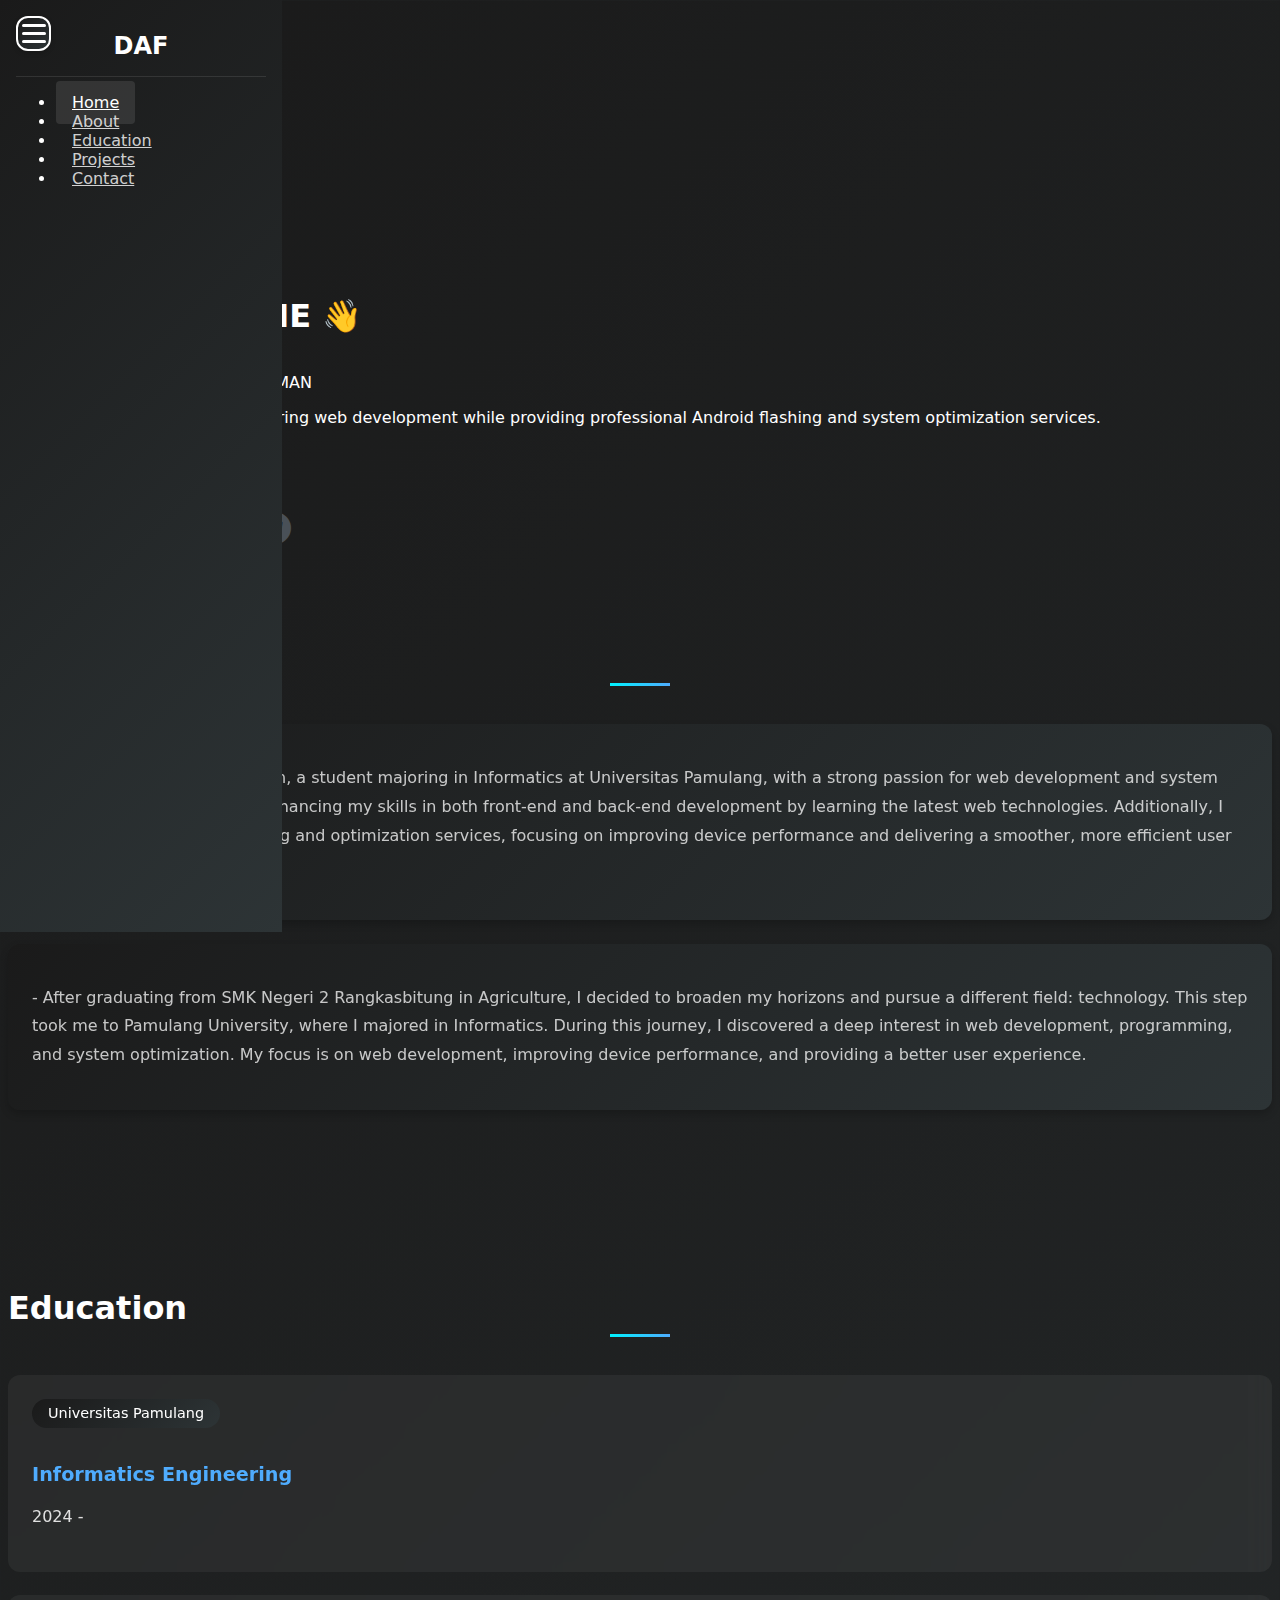
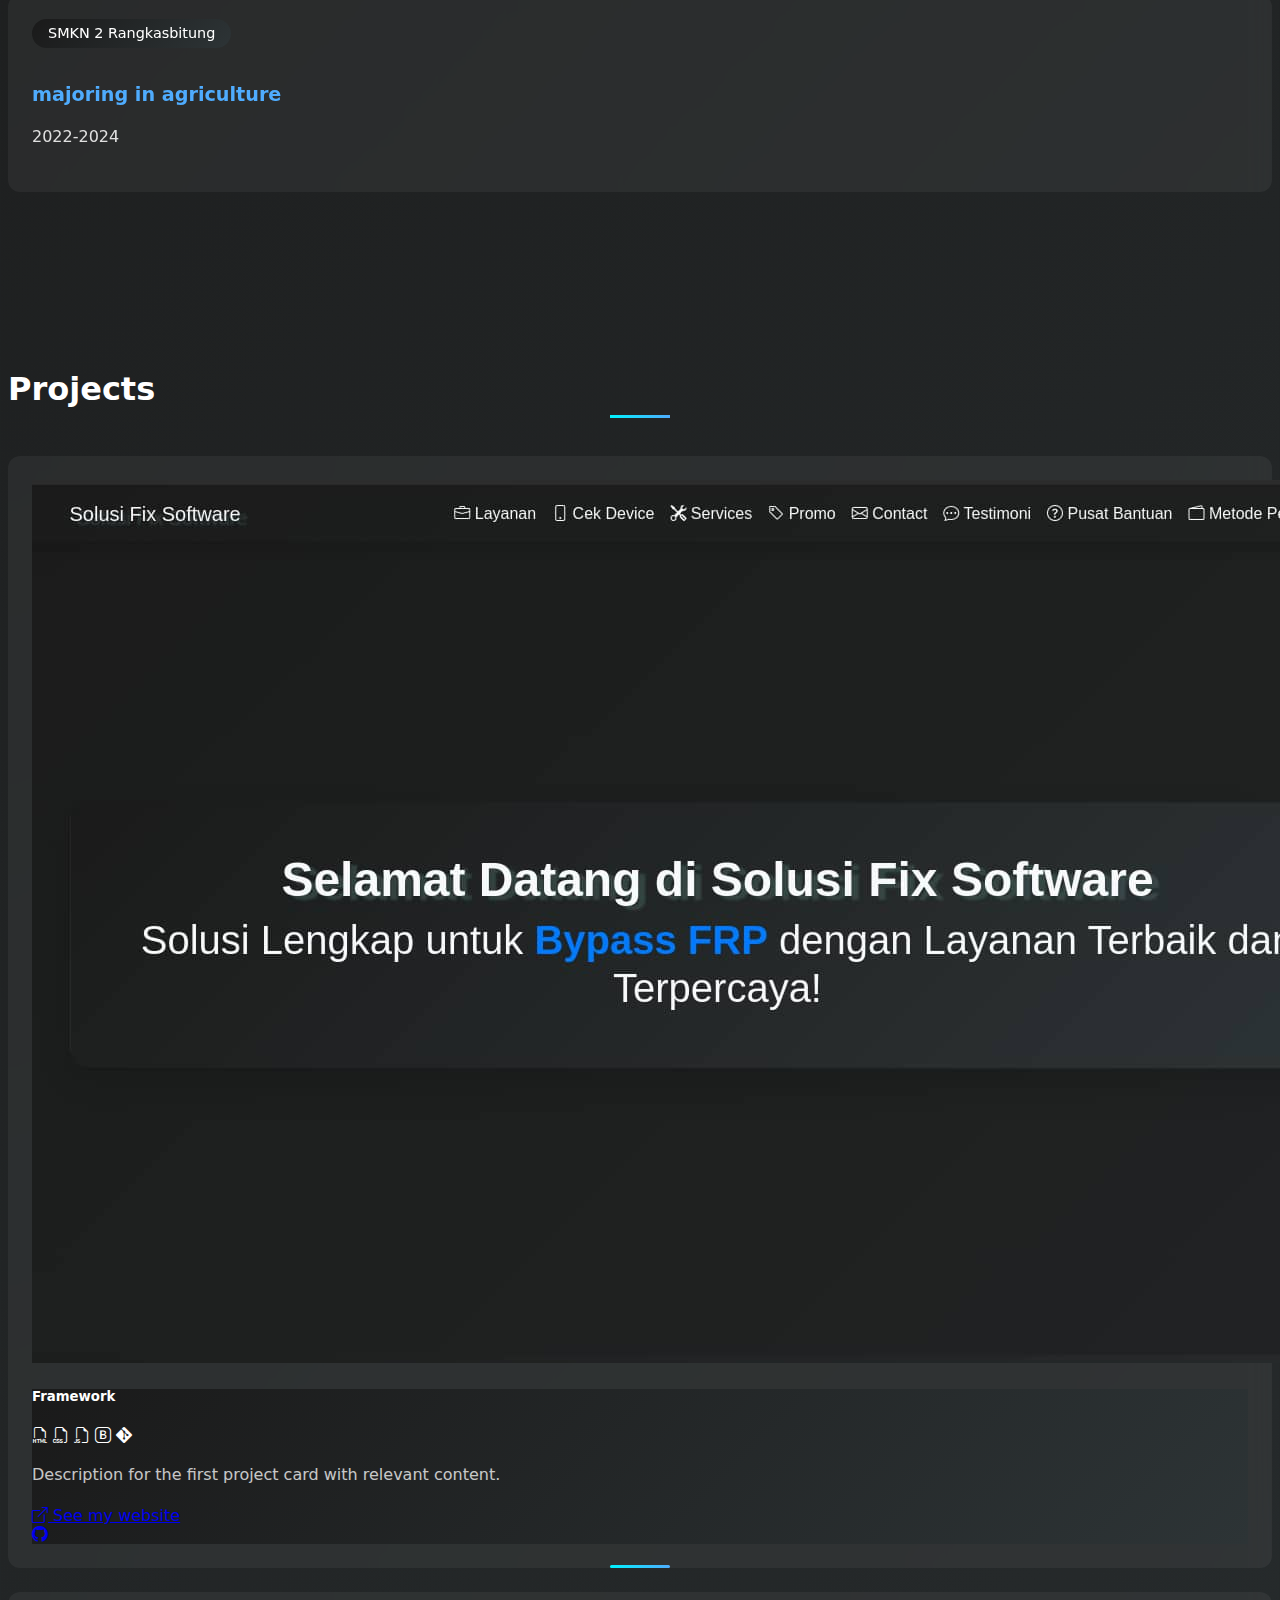
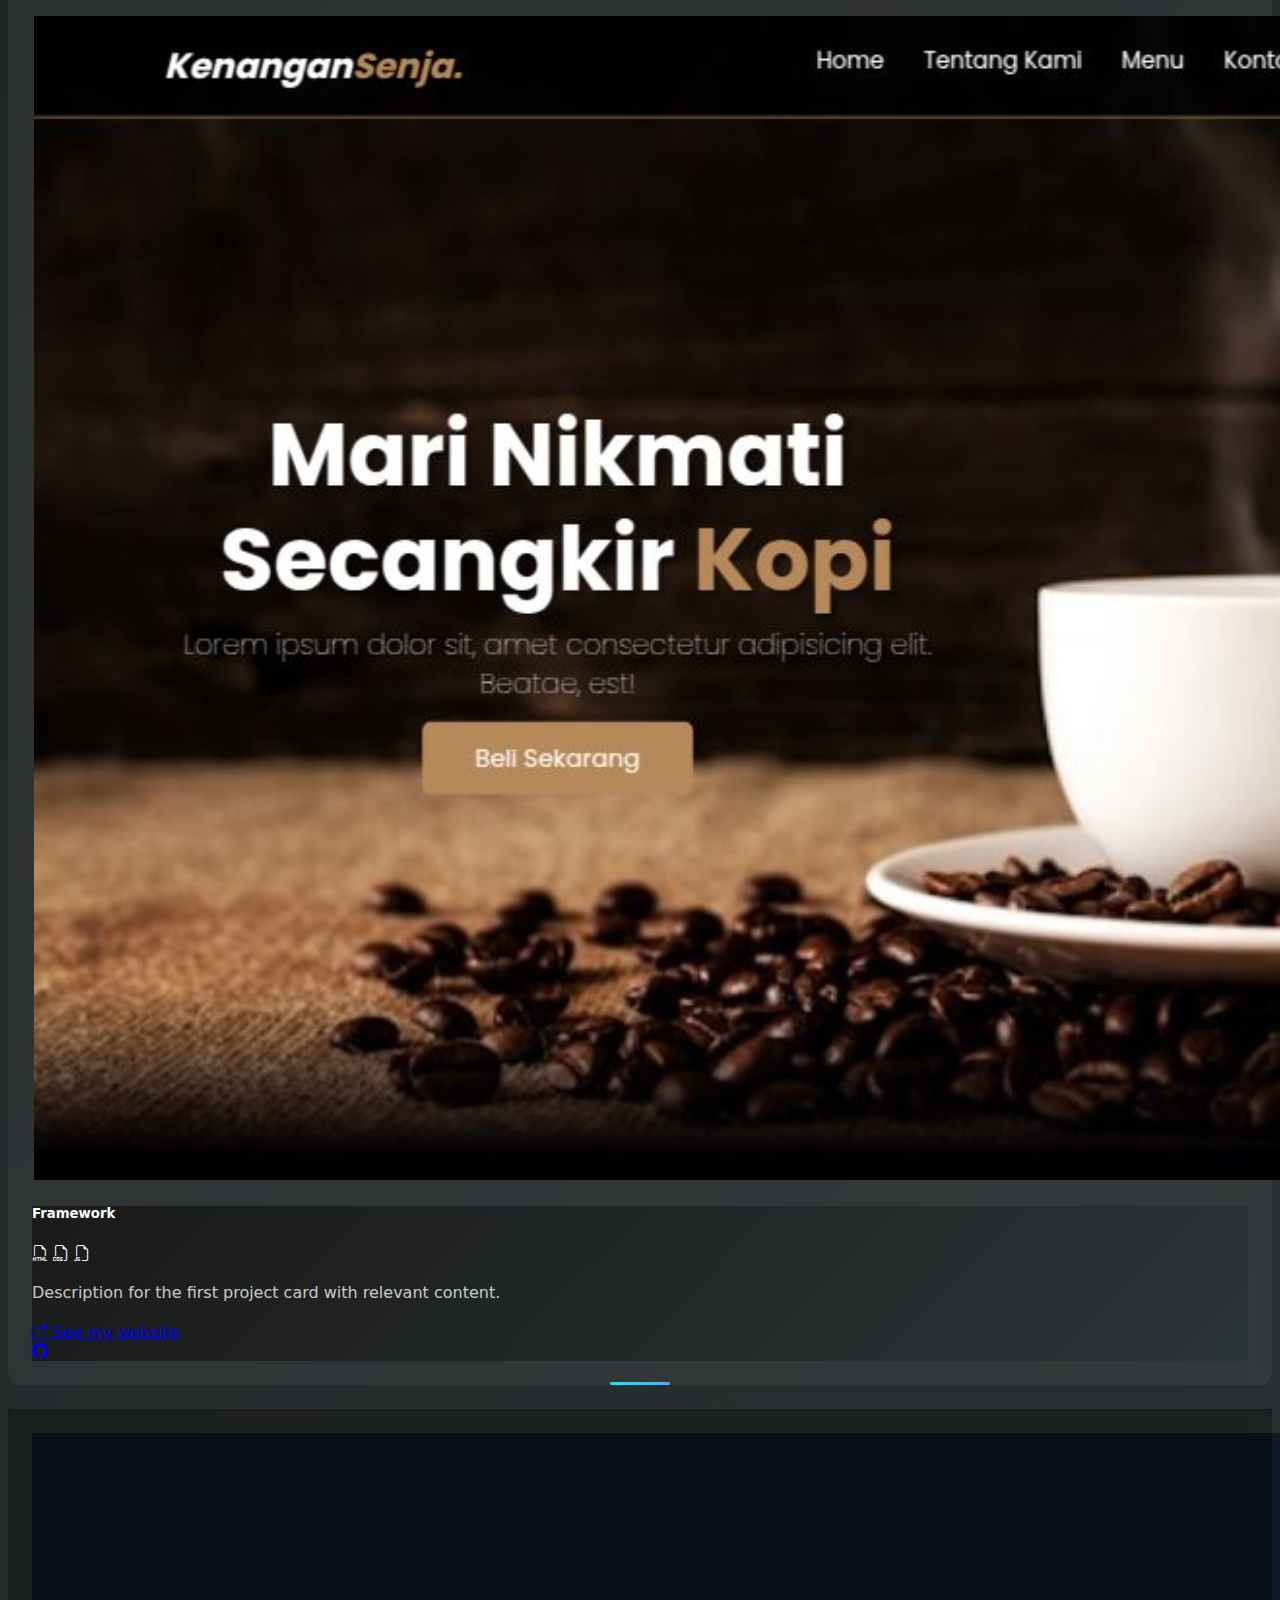
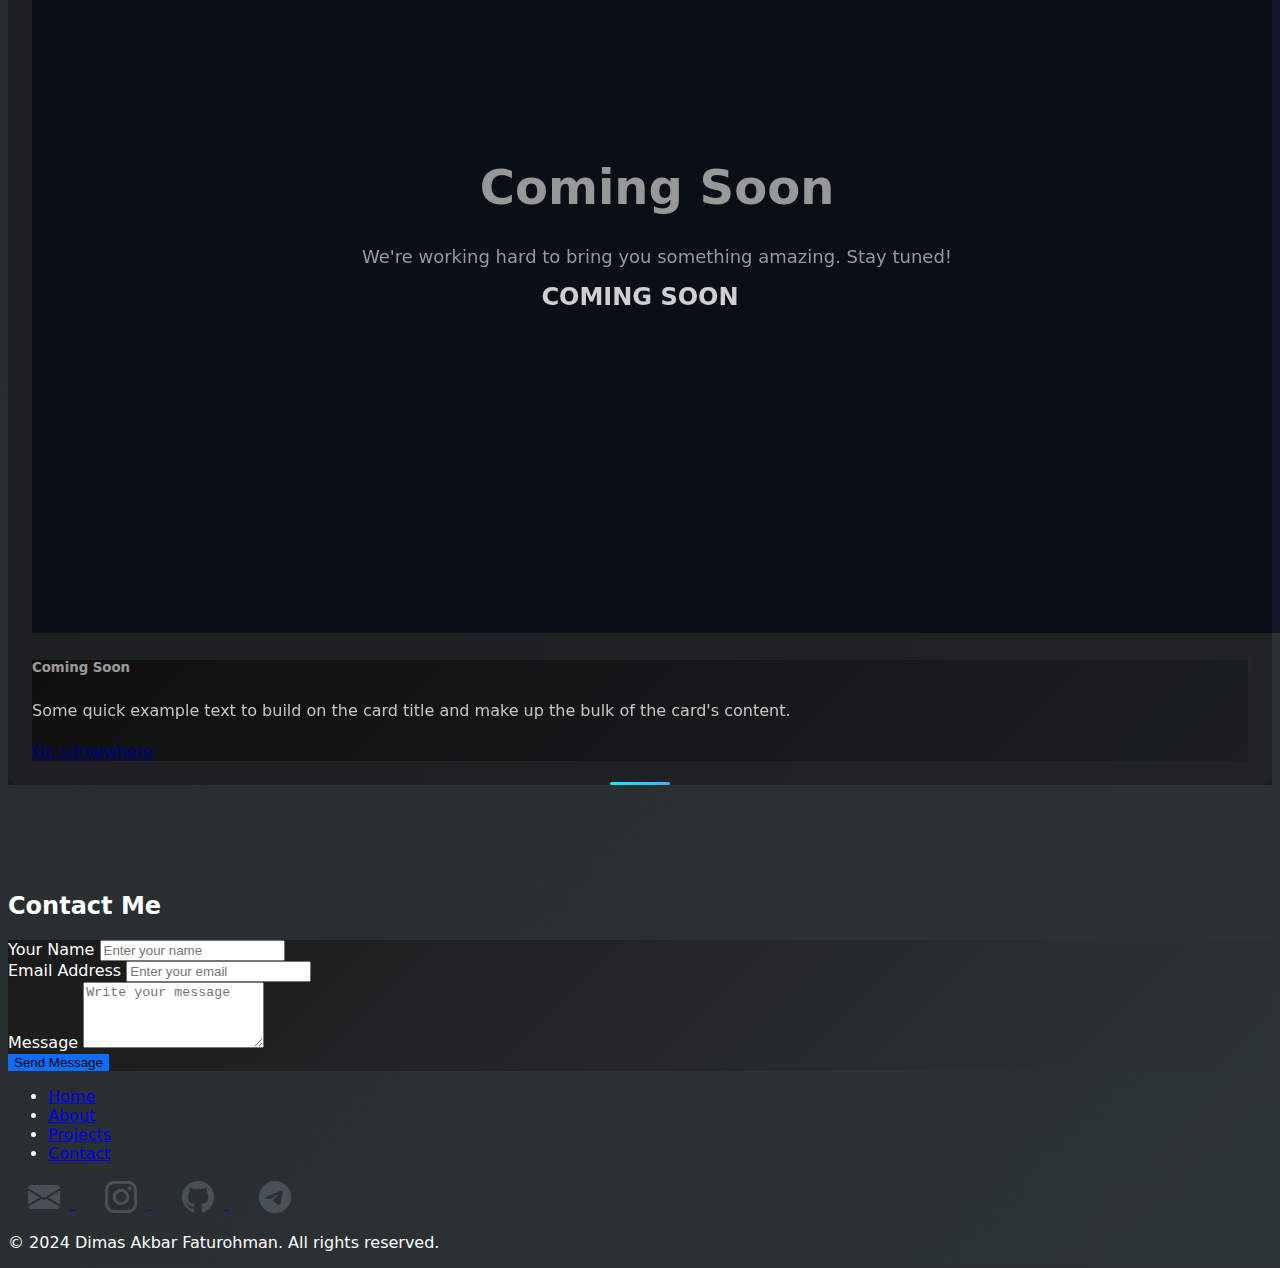
==== index.html @ 9b2c9d9b "Add files via upload" ====
<!DOCTYPE html>
<html lang="en">
  <head>
    <meta charset="utf-8" />
    <meta name="viewport" content="width=device-width, initial-scale=1" />
    <link
      href="https://cdn.jsdelivr.net/npm/bootstrap@5.0.2/dist/css/bootstrap.min.css"
      rel="stylesheet"
      integrity="sha384-EVSTQN3/azprG1Anm3QDgpJLIm9Nao0Yz1ztcQTwFspd3yD65VohhpuuCOmLASjC"
      crossorigin="anonymous"
    />
    <link
      rel="stylesheet"
      href="https://cdn.jsdelivr.net/npm/bootstrap-icons/font/bootstrap-icons.css"
    />
    <link href="https://unpkg.com/aos@2.3.1/dist/aos.css" rel="stylesheet" />

    <title>Portofolio</title>

    <style>
      html {
        scroll-behavior: smooth;
      }
      body {
        background: linear-gradient(135deg, #1a1a1a 0%, #2d3436 100%);
        color: white;
        font-family: system-ui, -apple-system, sans-serif;
        cursor: pointer;
      }
      .contact-options i {
        font-size: 2rem;
        color: #495057;
        margin: 0 10px;
        transition: color 0.3s ease, transform 0.3s ease;
      }

      /* Style dasar */

      /* Style dasar untuk .navbar-toggler-icon */
      .contact-options i:hover {
        color: #0d6efd;
        transform: scale(1.2);
      }

      .jumbotron {
        padding: 3rem;
      }

      .wave-emoji {
        display: inline-block;
        animation: wave 1.5s ease-in-out infinite;
      }

      /* Keyframes for the waving animation */
      @keyframes wave {
        0%,
        100% {
          transform: rotate(0deg); /* Start and end at original position */
        }
        25% {
          transform: rotate(10deg); /* Rotate 10 degrees clockwise */
        }
        50% {
          transform: rotate(0deg); /* Return to original position */
        }
        75% {
          transform: rotate(-10deg); /* Rotate 10 degrees counterclockwise */
        }
      }

      .navbar {
        background: linear-gradient(135deg, #1a1a1a 0%, #2d3436 100%);
        box-shadow: 0 2px 10px rgba(0, 0, 0, 0.1);
      }
      .nav-link:hover {
        color: #0d6efd !important;
      }

      .navbar a:hover {
        transform: scale(0.5);
      }
      /* About Section */
      /* About Section */
      .about-section {
        padding: 4rem 0;
      }

      .about-card {
        background: rgba(255, 255, 255, 0.05);
        border-radius: 12px;
        padding: 1.5rem;
        margin-bottom: 1.5rem;
        transition: transform 0.3s ease, box-shadow 0.3s ease;
        backdrop-filter: blur(10px);
      }

      .about-card:hover {
        transform: translateY(-5px);
        box-shadow: 0 8px 20px rgba(0, 0, 0, 0.2);
      }

      .about-text {
        font-size: 1rem;
        line-height: 1.8;
        color: white;
        opacity: 0.75;
      }

      /* Education Section */
      .education-section {
        padding: 4rem 0;
      }

      .section-title {
        font-size: 2rem;
        font-weight: 600;
        margin-bottom: 3rem;
        position: relative;
      }

      .section-title:after {
        content: "";
        position: absolute;
        bottom: -10px;
        left: 50%;
        transform: translateX(-50%);
        width: 60px;
        height: 3px;
        background: linear-gradient(to right, #00f2fe, #4facfe);
      }

      .education-card {
        background: rgba(255, 255, 255, 0.05);
        border-radius: 12px;
        padding: 1.5rem;
        margin-bottom: 1.5rem;
        transition: transform 0.3s ease, box-shadow 0.3s ease;
        backdrop-filter: blur(10px);
      }

      .education-card:hover {
        transform: translateY(-5px);
        box-shadow: 0 8px 20px rgba(0, 0, 0, 0.2);
      }

      .year {
        display: inline-block;
        padding: 0.4rem 1rem;
        background: linear-gradient(135deg, #1a1a1a 0%, #2d3436 100%);
        border-radius: 20px;
        font-size: 0.9rem;
        font-weight: 500;
        margin-bottom: 1rem;
      }

      .education-card h3 {
        font-size: 1.2rem;
        color: #4facfe;
        margin-bottom: 0.5rem;
      }

      .education-card h4 {
        font-size: 1rem;
        color: #e0e0e0;
        font-weight: normal;
      }

      .jumbotron img {
        border-radius: 50%;
        box-shadow: 0 5px 15px rgba(0, 0, 0, 0.2);
        object-fit: cover;
      }

      /* Performance Optimizations */
      * {
        text-rendering: optimizeLegibility;
      }

      .navbar,
      .education-card {
        will-change: transform;
      }

      @media (max-width: 768px) {
        .jumbotron {
          padding: 1rem;
        }

        .section-title {
          font-size: 1.75rem;
        }

        .education-card {
          margin: 0.75rem;
        }
      }

      .shadow-card {
        box-shadow: 0 4px 8px rgba(0, 0, 0, 0.2);
        transition: box-shadow 0.3s ease-in-out;
      }

      /* Hover effect for a more pronounced shadow */
      .shadow-card:hover {
        box-shadow: 0 8px 16px rgba(0, 0, 0, 0.3);
      }

      /* Gradient background for card body */
      .gradient-background {
        background: linear-gradient(135deg, #1a1a1a 0%, #2d3436 100%);
        color: #fff;
      }

      /* Coming Soon overlay */
      .position-relative {
        position: relative;
      }

      .coming-soon-overlay {
        position: absolute;
        top: 0;
        left: 0;
        right: 0;
        bottom: 0;
        background: rgba(0, 0, 0, 0.5);
        display: flex;
        align-items: center;
        justify-content: center;
        color: #fff;
        font-size: 1.5rem;
        font-weight: bold;
        opacity: 0.8;
      }

      .coming-soon-text {
        text-transform: uppercase;
      }

      /* Projects Section */
      .project-section {
        padding: 4rem 0;
      }

      .project-card {
        background: rgba(255, 255, 255, 0.05);
        border-radius: 12px;
        padding: 1.5rem;
        margin-bottom: 1.5rem;
        transition: transform 0.3s ease, box-shadow 0.3s ease;
        backdrop-filter: blur(10px);
        position: relative; /* Needed for bottom line pseudo-element */
      }

      .project-card:hover {
        transform: translateY(-5px);
        box-shadow: 0 8px 20px rgba(0, 0, 0, 0.2);
      }

      .project-card::after {
        content: "";
        position: absolute;
        bottom: 0;
        left: 50%;
        transform: translateX(-50%);
        width: 60px;
        height: 3px;
        background: linear-gradient(to right, #00f2fe, #4facfe);
        border-radius: 2px;
      }

      .project-text {
        font-size: 1rem;
        line-height: 1.8;
        color: white;
        opacity: 0.75;
      }
      .contact-card {
        transition: transform 0.3s ease-in-out;
        background: linear-gradient(135deg, #1a1a1a 0%, #2d3436 100%);
      }

      .contact-card:hover {
        transform: scale(1.02);
      }

      .card-title {
        font-weight: bold;
        color: #fff;
      }

      form .btn-primary {
        background-color: #0d6efd;
        border: none;
      }

      form .btn-primary:hover {
        background-color: #084298;
      }

      .contact-options a {
        width: 40px;
        height: 40px;
        margin: 0 10px;
        transition: transform 0.3s ease;
      }

      .contact-options a:hover {
        transform: scale(1.2);
      }

      .sidebar {
        position: fixed;
        top: 0;
        left: 0;
        height: 100vh;
        width: 250px;
        background: linear-gradient(135deg, #1a1a1a 0%, #2d3436 100%);
        padding: 1rem;
        transition: transform 0.3s ease;
        z-index: 1000;
      }

      .sidebar-header {
        padding: 1rem 0;
        text-align: center;
        border-bottom: 1px solid rgba(255, 255, 255, 0.1);
      }

      .sidebar-header h3 {
        color: white;
        margin: 0;
        font-size: 1.5rem;
      }

      .nav-link {
        color: rgba(255, 255, 255, 0.8);
        padding: 0.75rem 1rem;
        margin: 0.5rem 0;
        border-radius: 4px;
        transition: all 0.2s ease;
      }

      .nav-link:hover,
      .nav-link.active {
        background: rgba(255, 255, 255, 0.1);
        color: white;
      }

      .content {
        margin-left: 250px;
        padding: 1rem;
      }

      .toggle-btn {
        position: fixed;
        top: 1rem;
        left: 1rem;
        z-index: 1001;
        width: 35px;
        height: 35px;
        border-radius: 12px;
        background: linear-gradient(135deg, #1a1a1a 0%, #2d3436 100%);
        border: 2px solid white;
        box-shadow: 0 2px 5px rgba(0, 0, 0, 0.2);
        display: flex;
        align-items: center;
        justify-content: center;
        cursor: pointer;
        transition: all 0.3s ease;
        padding: 0;
      }

      .toggle-btn:hover {
        background: linear-gradient(135deg, #1a1a1a 0%, #2d3436 100%);
        transform: scale(1.05);
      }

      .toggle-btn:active {
        transform: scale(0.95);
      }

      .toggle-btn .hamburger {
        width: 24px;
        height: 20px;
        position: relative;
        display: flex;
        align-items: center;
        justify-content: center;
      }

      .toggle-btn .hamburger span {
        width: 24px;
        height: 2.5px;
        background: white;
        position: absolute;
        border-radius: 2px;
        transition: all 0.3s ease-in-out;
      }

      .toggle-btn .hamburger span:nth-child(1) {
        transform: translateY(-8px);
      }

      .toggle-btn .hamburger span:nth-child(3) {
        transform: translateY(8px);
      }

      /* Animasi untuk tombol active */
      .toggle-btn.active .hamburger span:nth-child(1) {
        transform: rotate(45deg);
      }

      .toggle-btn.active .hamburger span:nth-child(2) {
        opacity: 0;
      }

      .toggle-btn.active .hamburger span:nth-child(3) {
        transform: rotate(-45deg);
      }

      @media (max-width: 768px) {
        .sidebar {
          transform: translateX(-100%);
        }

        .sidebar.active {
          transform: translateX(0);
        }

        .content {
          margin-left: 0;
        }
      }

      .nav-link:active {
        transform: scale(0.98);
      }
    </style>
  </head>
  <body>
    <button class="toggle-btn d-md-none" onclick="toggleSidebar(this)">
      <div class="hamburger">
        <span></span>
        <span></span>
        <span></span>
      </div>
    </button>

    <div class="sidebar">
      <div class="sidebar-header">
        <h3>DAF</h3>
      </div>
      <ul class="nav flex-column">
        <li class="nav-item">
          <a class="nav-link active" href="#">Home</a>
        </li>
        <li class="nav-item">
          <a class="nav-link" href="#About">About</a>
        </li>
        <li class="nav-item">
          <a class="nav-link" href="#education">Education</a>
        </li>
        <li class="nav-item">
          <a class="nav-link" href="#projects">Projects</a>
        </li>
        <li class="nav-item">
          <a class="nav-link" href="#Contact">Contact</a>
        </li>
      </ul>
    </div>

    <section class="jumbotron text-center">
      <img src="img/me (1).jpg" alt="dimas" width="200" height="200" />
      <h1 class="display-4 fw-bold" style="padding: 1rem">
        HI EVERYONE <span class="wave-emoji">👋</span>
      </h1>
      <span class="text-primary fw-bold display-4">I'M DIMAS AKBAR</span>
      <span class="text-animation text-light fw-bold display-4"
        >FATUROHMAN</span
      >
      <p class="lead">
        Currently focused on mastering
        <span class="text-primary">web development</span>
        while providing professional
        <span class="text-primary">Android flashing</span>
        and system optimization services.
      </p>
    </section>

    <div class="d-flex justify-content-center gap-2">
      <!-- Resume Button with Bootstrap icon -->
      <a
        href="cooming.html"
        class="btn btn-primary btn-custom d-flex align-items-center"
        target="_blank"
      >
        <i class="bi bi-file-earmark-text me-2"></i> Resume
      </a>
    </div>

    <div id="Contact1" class="container my-5">
      <div class="contact-container text-center">
        <div class="contact-options">
          <a
            href="mailto:dimasakbr730@gmail.com"
            title="Gmail"
            class="contact-link"
          >
            <i class="bi bi-envelope-fill"></i>
          </a>
          <a
            href="https://www.instagram.com/dimasakbr29"
            target="_blank"
            title="Instagram"
            class="contact-link"
          >
            <i class="bi bi-instagram"></i>
          </a>
          <a
            href="https://github.com/DimasAkbarF"
            target="_blank"
            title="GitHub"
            class="contact-link"
          >
            <i class="bi bi-github"></i>
          </a>
          <a
            href="https://t.me/DIMMZZGOOD"
            target="_blank"
            title="Telegram"
            class="contact-link"
          >
            <i class="bi bi-telegram"></i>
          </a>
        </div>
      </div>
    </div>

    <section id="About" class="about-section">
      <div class="container">
        <div class="row text-center mb-3" data-aos="fade-up">
          <div class="col">
            <h2 class="section-title">About Me</h2>
          </div>
        </div>
        <div class="row justify-content-center">
          <div class="col-12 col-md-6">
            <div
              class="about-card shadow-card p-4 gradient-background"
              data-aos="fade-up"
            >
              <p class="about-text">
                - I am Dimas Akbar Faturohman, a student majoring in
                <span class="text-primary">Informatics</span> at
                <span class="text-primary">Universitas Pamulang</span>, with a
                strong passion for
                <span class="text-primary">web development</span> and
                <span class="text-primary">system optimization</span>. I am
                currently enhancing my skills in both
                <span class="text-primary">front-end</span> and
                <span class="text-primary">back-end</span> development by
                learning the latest web technologies. Additionally, I provide
                Android system <span class="text-primary">flashing</span> and
                <span class="text-primary">optimization services</span>,
                focusing on improving device performance and delivering a
                smoother, more efficient user experience.
              </p>
            </div>
          </div>
          <div class="col-12 col-md-6">
            <div class="about-card shadow-card p-4 gradient-background">
              <p class="about-text">
                - After graduating from
                <span class="text-primary">SMK Negeri 2 Rangkasbitung</span> in
                <span class="text-primary">Agriculture</span>, I decided to
                broaden my horizons and pursue a different field: technology.
                This step took me to
                <span class="text-primary">Pamulang University</span>, where I
                majored in <span class="text-primary">Informatics</span>. During
                this journey, I discovered a deep interest in
                <span class="text-primary">web development</span>,
                <span class="text-primary">programming</span>, and
                <span class="text-primary">system optimization</span>. My focus
                is on web development, improving device performance, and
                providing a better user experience.
              </p>
            </div>
          </div>
        </div>
      </div>
    </section>

    <section id="education" class="education-section">
      <div class="container">
        <div class="row justify-content-center text-center">
          <div class="col-lg-12 text-center">
            <h2 class="section-title">Education</h2>
          </div>

          <div class="col-lg-4 col-md-6">
            <div class="education-card">
              <div class="card-content">
                <div class="year">Universitas Pamulang</div>
                <h3>Informatics Engineering</h3>
                <h4>2024 -</h4>
              </div>
            </div>
          </div>

          <div class="col-lg-4 col-md-6">
            <div class="education-card">
              <div class="card-content">
                <div class="year">SMKN 2 Rangkasbitung</div>
                <h3>majoring in agriculture</h3>
                <h4>2022-2024</h4>
              </div>
            </div>
          </div>
        </div>
      </div>
    </section>

    <section id="projects" class="project-section">
      <div class="container">
        <div class="row text-center">
          <div class="col">
            <h2 class="section-title">Projects</h2>
          </div>
        </div>
        <div class="row text-center">
          <!-- Project Card 1 -->
          <div class="col-12 col-md-4 mb-4">
            <div class="project-card position-relative">
              <img
                src="img/project1.jpg"
                class="card-img-top"
                alt="Project Image 1"
              />
              <div class="card-body gradient-background">
                <div class="d-flex align-items-center mb-3">
                  <h5 class="card-title mb-0">Framework</h5>
                </div>
                <div class="tech-stack mb-3">
                  <i class="bi bi-filetype-html text-warning me-2"></i>
                  <i class="bi bi-filetype-css text-info me-2"></i>
                  <i class="bi bi-filetype-js text-warning me-2"></i>
                  <i class="bi bi-bootstrap text-primary me-2"></i>
                  <i class="bi bi-git text-danger"></i>
                </div>
                <p class="project-text">
                  Description for the first project card with relevant content.
                </p>
                <a
                  href="https://tech-fix-software.vercel.app"
                  class="btn btn-primary"
                >
                  <i class="bi bi-box-arrow-up-right me-2"></i>
                  See my website
                </a>
                <div class="social-links mt-3">
                  <a href="#" class="me-3">
                    <i class="bi bi-github"></i>
                  </a>
                </div>
              </div>
            </div>
          </div>

          <!-- Project Card 2 (Coming Soon) -->
          <div class="col-12 col-md-4 mb-4">
            <div class="project-card position-relative">
              <img
                src="img/project2.png"
                class="card-img-top"
                alt="Project Image 1"
              />
              <div class="card-body gradient-background">
                <div class="d-flex align-items-center mb-3">
                  <h5 class="card-title mb-0">Framework</h5>
                </div>
                <div class="tech-stack mb-3">
                  <i class="bi bi-filetype-html text-warning me-2"></i>
                  <i class="bi bi-filetype-css text-info me-2"></i>
                  <i class="bi bi-filetype-js text-warning me-2"></i>
                </div>
                <p class="project-text">
                  Description for the first project card with relevant content.
                </p>
                <a
                  href="https://kenangan-senja-three.vercel.app/"
                  class="btn btn-primary"
                >
                  <i class="bi bi-box-arrow-up-right me-2"></i>
                  See my website
                </a>
                <div class="social-links mt-3">
                  <a href="#" class="me-3">
                    <i class="bi bi-github"></i>
                  </a>
                </div>
              </div>
            </div>
          </div>

          <!-- Project Card 3 (Coming Soon) -->
          <div class="col-12 col-md-4 mb-4">
            <div class="project-card position-relative">
              <img
                src="img/cooomingsoon.webp"
                class="card-img-top"
                alt="Project Image 3"
              />
              <!-- Coming Soon Overlay -->
              <div class="coming-soon-overlay">
                <span class="coming-soon-text">Coming Soon</span>
              </div>
              <div class="card-body gradient-background">
                <h5 class="card-title">Coming Soon</h5>
                <p class="project-text">
                  Some quick example text to build on the card title and make up
                  the bulk of the card's content.
                </p>
                <a href="#" class="btn btn-primary disabled">Go somewhere</a>
              </div>
            </div>
          </div>
        </div>
      </div>
    </section>

    <h2 class="text-center">Contact Me</h2>
    <div class="container my-5" id="Contact">
      <div class="row justify-content-center">
        <div class="col-md-6">
          <div
            class="card contact-card shadow-lg p-3 mb-5 bg-body rounded animate__animated animate__fadeInUp"
          >
            <div class="card-body">
              <form>
                <div class="mb-3">
                  <label for="name" class="form-label">Your Name</label>
                  <input
                    type="text"
                    class="form-control"
                    id="name"
                    placeholder="Enter your name"
                  />
                </div>
                <div class="mb-3">
                  <label for="email" class="form-label">Email Address</label>
                  <input
                    type="email"
                    class="form-control"
                    id="email"
                    placeholder="Enter your email"
                  />
                </div>
                <div class="mb-3">
                  <label for="message" class="form-label">Message</label>
                  <textarea
                    class="form-control"
                    id="message"
                    rows="4"
                    placeholder="Write your message"
                  ></textarea>
                </div>
                <button
                  type="submit"
                  class="btn btn-primary w-100 animate__animated animate__pulse animate__infinite"
                >
                  Send Message
                </button>
              </form>
            </div>
          </div>
        </div>
      </div>
    </div>

    <footer class="footer-navbar">
      <div class="container">
        <ul class="footer-nav d-flex justify-content-center mb-0 list-unstyled">
          <li class="mx-3">
            <a href="#Home" class="text-decoration-none text-light">Home</a>
          </li>
          <li class="mx-3">
            <a href="#About" class="text-decoration-none text-light">About</a>
          </li>
          <li class="mx-3">
            <a href="#Projects" class="text-decoration-none text-light"
              >Projects</a
            >
          </li>
          <li class="mx-3">
            <a href="#Contact" class="text-decoration-none text-light"
              >Contact</a
            >
          </li>
        </ul>
      </div>
    </footer>

    <div id="Contact1" class="container my-5">
      <div class="contact-container text-center">
        <div class="contact-options">
          <a
            href="mailto:dimasakbr730@gmail.com"
            title="Gmail"
            class="contact-link"
          >
            <i class="bi bi-envelope-fill"></i>
          </a>
          <a
            href="https://www.instagram.com/dimasakbr29"
            target="_blank"
            title="Instagram"
            class="contact-link"
          >
            <i class="bi bi-instagram"></i>
          </a>
          <a
            href="https://github.com/DimasAkbarF"
            target="_blank"
            title="GitHub"
            class="contact-link"
          >
            <i class="bi bi-github"></i>
          </a>
          <a
            href="https://t.me/DIMMZZGOOD"
            target="_blank"
            title="Telegram"
            class="contact-link"
          >
            <i class="bi bi-telegram"></i>
          </a>
        </div>
      </div>
    </div>

    <footer class="text-light text-center p-3 fs-5opacity-75">
      <p>&copy; 2024 Dimas Akbar Faturohman. All rights reserved.</p>
    </footer>

    <script src="https://unpkg.com/aos@2.3.1/dist/aos.js"></script>
    <script>
      AOS.init();
    </script>

    <script>
      function toggleSidebar(e) {
        document.querySelector(".sidebar").classList.toggle("active"),
          e.classList.toggle("active");
      }
      let timeout;
      window.addEventListener("resize", function () {
        clearTimeout(timeout),
          (timeout = setTimeout(function () {
            window.innerWidth > 768 &&
              (document.querySelector(".sidebar").classList.remove("active"),
              document.querySelector(".toggle-btn").classList.remove("active"));
          }, 250));
      }),
        document.addEventListener(
          "click",
          function (e) {
            let t = document.querySelector(".sidebar"),
              i = document.querySelector(".toggle-btn");
            !(window.innerWidth <= 768) ||
              t.contains(e.target) ||
              i.contains(e.target) ||
              (t.classList.remove("active"), i.classList.remove("active"));
          },
          { passive: !0 }
        );
    </script>

    <script
      defer
      src="https://cdn.jsdelivr.net/npm/bootstrap@5.0.2/dist/js/bootstrap.bundle.min.js"
      integrity="sha384-MrcW6ZMFYlzcLA8Nl+NtUVF0sA7MsXsP1UyJoMp4YLEuNSfAP+JcXn/tWtIaxVXM"
      crossorigin="anonymous"
    ></script>
  </body>
</html>
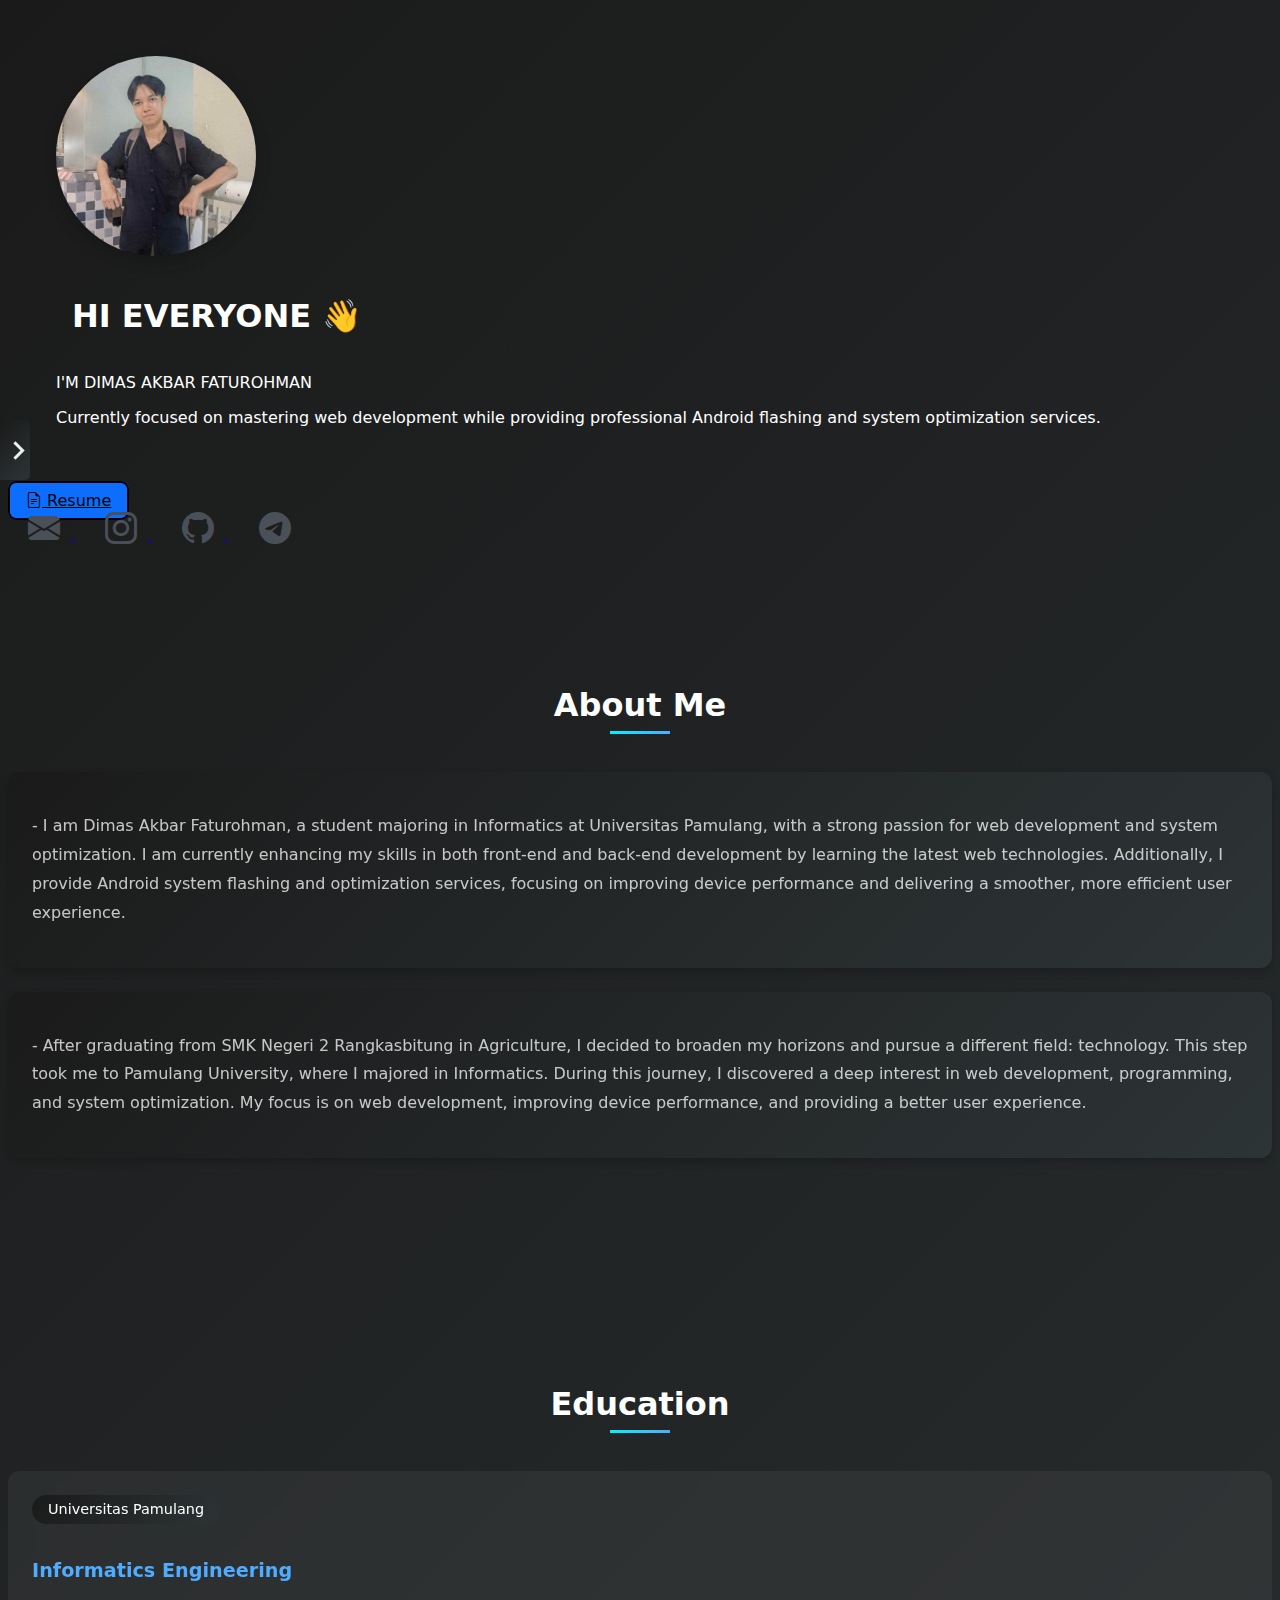
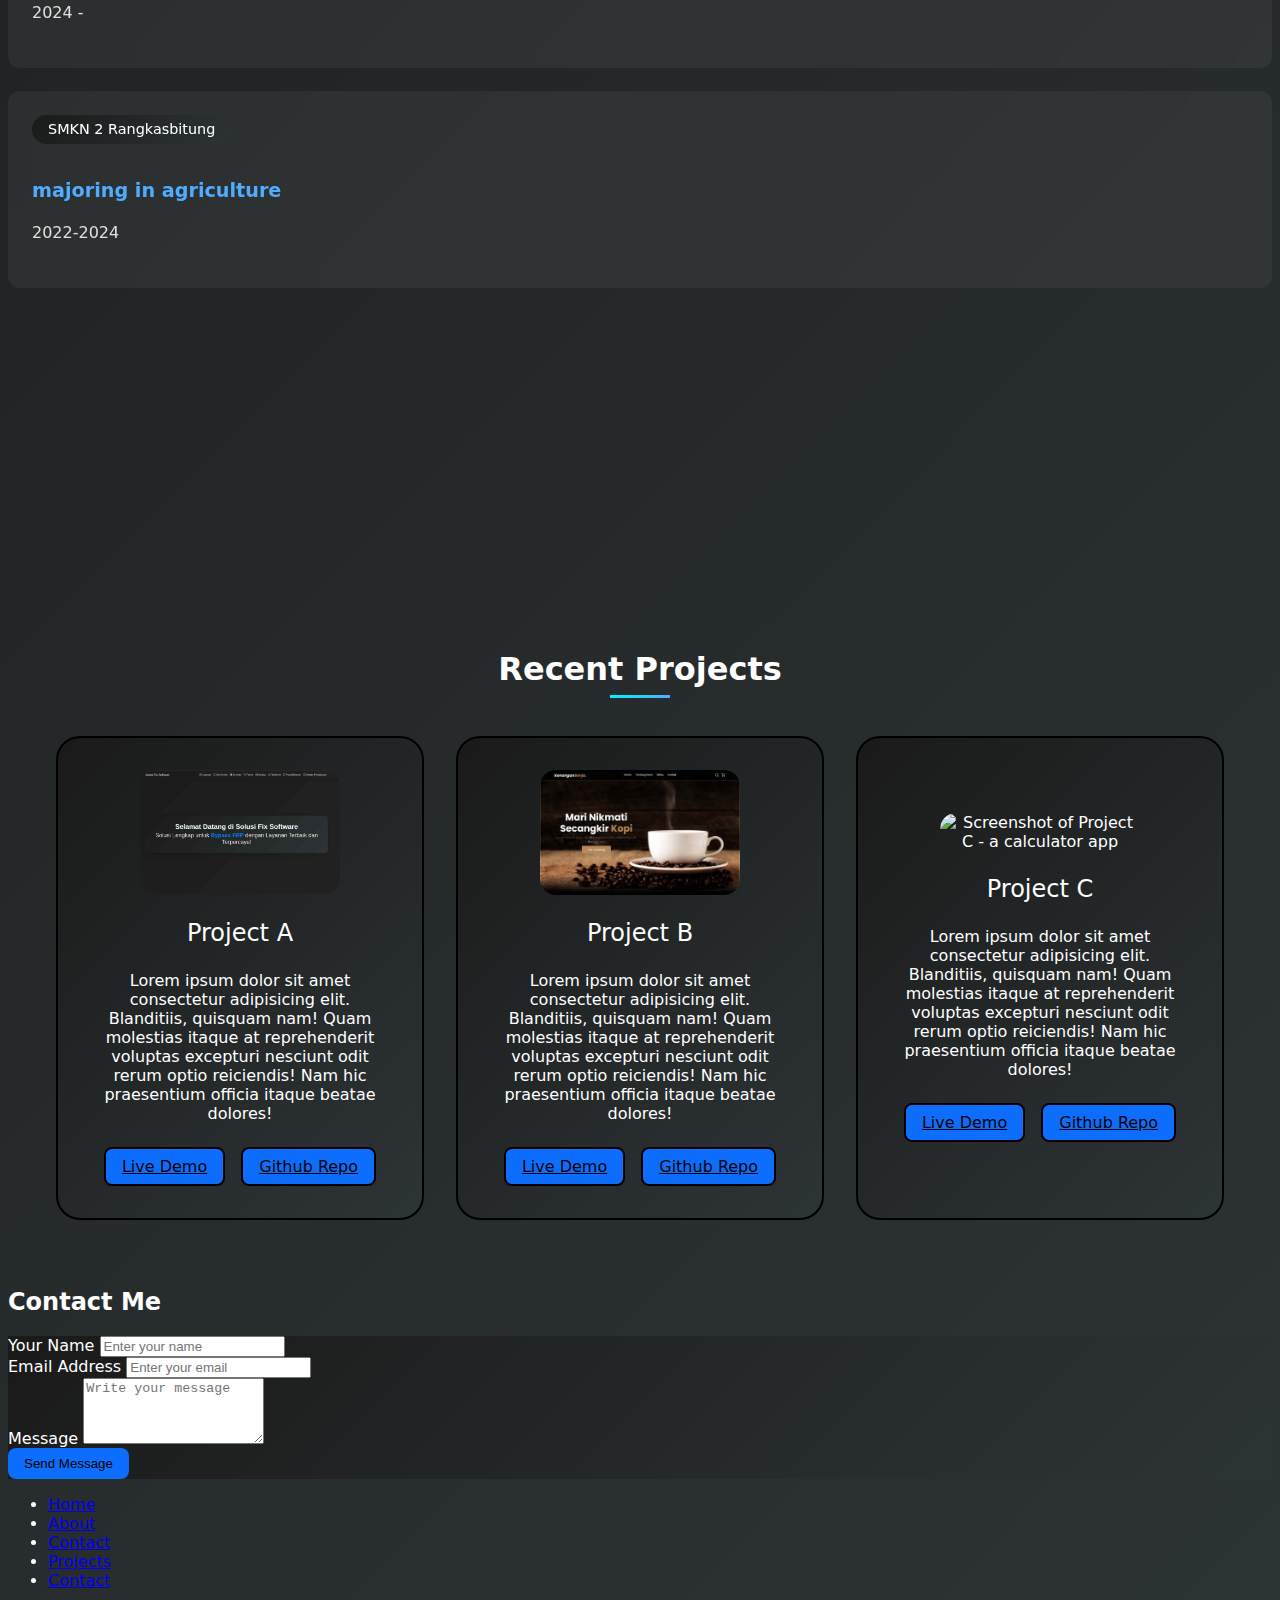
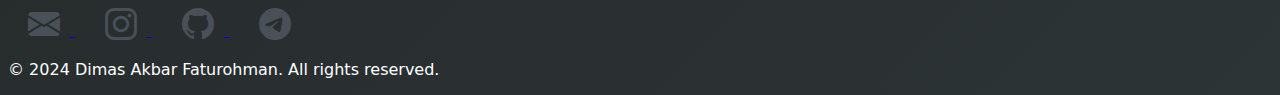
==== commit a7444ee3: "Add Sidebar Effect" ====
--- a/index.html
+++ b/index.html
@@ -13,464 +13,36 @@
       rel="stylesheet"
       href="https://cdn.jsdelivr.net/npm/bootstrap-icons/font/bootstrap-icons.css"
     />
-    <link href="https://unpkg.com/aos@2.3.1/dist/aos.css" rel="stylesheet" />
+    <link rel="stylesheet" href="css/style.css">
+
 
     <title>Portofolio</title>
 
-    <style>
-      html {
-        scroll-behavior: smooth;
-      }
-      body {
-        background: linear-gradient(135deg, #1a1a1a 0%, #2d3436 100%);
-        color: white;
-        font-family: system-ui, -apple-system, sans-serif;
-        cursor: pointer;
-      }
-      .contact-options i {
-        font-size: 2rem;
-        color: #495057;
-        margin: 0 10px;
-        transition: color 0.3s ease, transform 0.3s ease;
-      }
-
-      /* Style dasar */
-
-      /* Style dasar untuk .navbar-toggler-icon */
-      .contact-options i:hover {
-        color: #0d6efd;
-        transform: scale(1.2);
-      }
-
-      .jumbotron {
-        padding: 3rem;
-      }
-
-      .wave-emoji {
-        display: inline-block;
-        animation: wave 1.5s ease-in-out infinite;
-      }
-
-      /* Keyframes for the waving animation */
-      @keyframes wave {
-        0%,
-        100% {
-          transform: rotate(0deg); /* Start and end at original position */
-        }
-        25% {
-          transform: rotate(10deg); /* Rotate 10 degrees clockwise */
-        }
-        50% {
-          transform: rotate(0deg); /* Return to original position */
-        }
-        75% {
-          transform: rotate(-10deg); /* Rotate 10 degrees counterclockwise */
-        }
-      }
-
-      .navbar {
-        background: linear-gradient(135deg, #1a1a1a 0%, #2d3436 100%);
-        box-shadow: 0 2px 10px rgba(0, 0, 0, 0.1);
-      }
-      .nav-link:hover {
-        color: #0d6efd !important;
-      }
-
-      .navbar a:hover {
-        transform: scale(0.5);
-      }
-      /* About Section */
-      /* About Section */
-      .about-section {
-        padding: 4rem 0;
-      }
-
-      .about-card {
-        background: rgba(255, 255, 255, 0.05);
-        border-radius: 12px;
-        padding: 1.5rem;
-        margin-bottom: 1.5rem;
-        transition: transform 0.3s ease, box-shadow 0.3s ease;
-        backdrop-filter: blur(10px);
-      }
-
-      .about-card:hover {
-        transform: translateY(-5px);
-        box-shadow: 0 8px 20px rgba(0, 0, 0, 0.2);
-      }
-
-      .about-text {
-        font-size: 1rem;
-        line-height: 1.8;
-        color: white;
-        opacity: 0.75;
-      }
-
-      /* Education Section */
-      .education-section {
-        padding: 4rem 0;
-      }
-
-      .section-title {
-        font-size: 2rem;
-        font-weight: 600;
-        margin-bottom: 3rem;
-        position: relative;
-      }
-
-      .section-title:after {
-        content: "";
-        position: absolute;
-        bottom: -10px;
-        left: 50%;
-        transform: translateX(-50%);
-        width: 60px;
-        height: 3px;
-        background: linear-gradient(to right, #00f2fe, #4facfe);
-      }
-
-      .education-card {
-        background: rgba(255, 255, 255, 0.05);
-        border-radius: 12px;
-        padding: 1.5rem;
-        margin-bottom: 1.5rem;
-        transition: transform 0.3s ease, box-shadow 0.3s ease;
-        backdrop-filter: blur(10px);
-      }
-
-      .education-card:hover {
-        transform: translateY(-5px);
-        box-shadow: 0 8px 20px rgba(0, 0, 0, 0.2);
-      }
-
-      .year {
-        display: inline-block;
-        padding: 0.4rem 1rem;
-        background: linear-gradient(135deg, #1a1a1a 0%, #2d3436 100%);
-        border-radius: 20px;
-        font-size: 0.9rem;
-        font-weight: 500;
-        margin-bottom: 1rem;
-      }
-
-      .education-card h3 {
-        font-size: 1.2rem;
-        color: #4facfe;
-        margin-bottom: 0.5rem;
-      }
-
-      .education-card h4 {
-        font-size: 1rem;
-        color: #e0e0e0;
-        font-weight: normal;
-      }
-
-      .jumbotron img {
-        border-radius: 50%;
-        box-shadow: 0 5px 15px rgba(0, 0, 0, 0.2);
-        object-fit: cover;
-      }
-
-      /* Performance Optimizations */
-      * {
-        text-rendering: optimizeLegibility;
-      }
-
-      .navbar,
-      .education-card {
-        will-change: transform;
-      }
-
-      @media (max-width: 768px) {
-        .jumbotron {
-          padding: 1rem;
-        }
-
-        .section-title {
-          font-size: 1.75rem;
-        }
-
-        .education-card {
-          margin: 0.75rem;
-        }
-      }
-
-      .shadow-card {
-        box-shadow: 0 4px 8px rgba(0, 0, 0, 0.2);
-        transition: box-shadow 0.3s ease-in-out;
-      }
-
-      /* Hover effect for a more pronounced shadow */
-      .shadow-card:hover {
-        box-shadow: 0 8px 16px rgba(0, 0, 0, 0.3);
-      }
-
-      /* Gradient background for card body */
-      .gradient-background {
-        background: linear-gradient(135deg, #1a1a1a 0%, #2d3436 100%);
-        color: #fff;
-      }
-
-      /* Coming Soon overlay */
-      .position-relative {
-        position: relative;
-      }
-
-      .coming-soon-overlay {
-        position: absolute;
-        top: 0;
-        left: 0;
-        right: 0;
-        bottom: 0;
-        background: rgba(0, 0, 0, 0.5);
-        display: flex;
-        align-items: center;
-        justify-content: center;
-        color: #fff;
-        font-size: 1.5rem;
-        font-weight: bold;
-        opacity: 0.8;
-      }
-
-      .coming-soon-text {
-        text-transform: uppercase;
-      }
-
-      /* Projects Section */
-      .project-section {
-        padding: 4rem 0;
-      }
-
-      .project-card {
-        background: rgba(255, 255, 255, 0.05);
-        border-radius: 12px;
-        padding: 1.5rem;
-        margin-bottom: 1.5rem;
-        transition: transform 0.3s ease, box-shadow 0.3s ease;
-        backdrop-filter: blur(10px);
-        position: relative; /* Needed for bottom line pseudo-element */
-      }
-
-      .project-card:hover {
-        transform: translateY(-5px);
-        box-shadow: 0 8px 20px rgba(0, 0, 0, 0.2);
-      }
-
-      .project-card::after {
-        content: "";
-        position: absolute;
-        bottom: 0;
-        left: 50%;
-        transform: translateX(-50%);
-        width: 60px;
-        height: 3px;
-        background: linear-gradient(to right, #00f2fe, #4facfe);
-        border-radius: 2px;
-      }
-
-      .project-text {
-        font-size: 1rem;
-        line-height: 1.8;
-        color: white;
-        opacity: 0.75;
-      }
-      .contact-card {
-        transition: transform 0.3s ease-in-out;
-        background: linear-gradient(135deg, #1a1a1a 0%, #2d3436 100%);
-      }
-
-      .contact-card:hover {
-        transform: scale(1.02);
-      }
-
-      .card-title {
-        font-weight: bold;
-        color: #fff;
-      }
-
-      form .btn-primary {
-        background-color: #0d6efd;
-        border: none;
-      }
-
-      form .btn-primary:hover {
-        background-color: #084298;
-      }
-
-      .contact-options a {
-        width: 40px;
-        height: 40px;
-        margin: 0 10px;
-        transition: transform 0.3s ease;
-      }
-
-      .contact-options a:hover {
-        transform: scale(1.2);
-      }
-
-      .sidebar {
-        position: fixed;
-        top: 0;
-        left: 0;
-        height: 100vh;
-        width: 250px;
-        background: linear-gradient(135deg, #1a1a1a 0%, #2d3436 100%);
-        padding: 1rem;
-        transition: transform 0.3s ease;
-        z-index: 1000;
-      }
-
-      .sidebar-header {
-        padding: 1rem 0;
-        text-align: center;
-        border-bottom: 1px solid rgba(255, 255, 255, 0.1);
-      }
-
-      .sidebar-header h3 {
-        color: white;
-        margin: 0;
-        font-size: 1.5rem;
-      }
-
-      .nav-link {
-        color: rgba(255, 255, 255, 0.8);
-        padding: 0.75rem 1rem;
-        margin: 0.5rem 0;
-        border-radius: 4px;
-        transition: all 0.2s ease;
-      }
-
-      .nav-link:hover,
-      .nav-link.active {
-        background: rgba(255, 255, 255, 0.1);
-        color: white;
-      }
-
-      .content {
-        margin-left: 250px;
-        padding: 1rem;
-      }
-
-      .toggle-btn {
-        position: fixed;
-        top: 1rem;
-        left: 1rem;
-        z-index: 1001;
-        width: 35px;
-        height: 35px;
-        border-radius: 12px;
-        background: linear-gradient(135deg, #1a1a1a 0%, #2d3436 100%);
-        border: 2px solid white;
-        box-shadow: 0 2px 5px rgba(0, 0, 0, 0.2);
-        display: flex;
-        align-items: center;
-        justify-content: center;
-        cursor: pointer;
-        transition: all 0.3s ease;
-        padding: 0;
-      }
-
-      .toggle-btn:hover {
-        background: linear-gradient(135deg, #1a1a1a 0%, #2d3436 100%);
-        transform: scale(1.05);
-      }
-
-      .toggle-btn:active {
-        transform: scale(0.95);
-      }
-
-      .toggle-btn .hamburger {
-        width: 24px;
-        height: 20px;
-        position: relative;
-        display: flex;
-        align-items: center;
-        justify-content: center;
-      }
-
-      .toggle-btn .hamburger span {
-        width: 24px;
-        height: 2.5px;
-        background: white;
-        position: absolute;
-        border-radius: 2px;
-        transition: all 0.3s ease-in-out;
-      }
-
-      .toggle-btn .hamburger span:nth-child(1) {
-        transform: translateY(-8px);
-      }
-
-      .toggle-btn .hamburger span:nth-child(3) {
-        transform: translateY(8px);
-      }
-
-      /* Animasi untuk tombol active */
-      .toggle-btn.active .hamburger span:nth-child(1) {
-        transform: rotate(45deg);
-      }
-
-      .toggle-btn.active .hamburger span:nth-child(2) {
-        opacity: 0;
-      }
-
-      .toggle-btn.active .hamburger span:nth-child(3) {
-        transform: rotate(-45deg);
-      }
-
-      @media (max-width: 768px) {
-        .sidebar {
-          transform: translateX(-100%);
-        }
-
-        .sidebar.active {
-          transform: translateX(0);
-        }
-
-        .content {
-          margin-left: 0;
-        }
-      }
-
-      .nav-link:active {
-        transform: scale(0.98);
-      }
-    </style>
   </head>
   <body>
-    <button class="toggle-btn d-md-none" onclick="toggleSidebar(this)">
-      <div class="hamburger">
-        <span></span>
-        <span></span>
-        <span></span>
-      </div>
+    <div class="overlay" onclick="toggleSidebar()"></div>
+    
+    <button class="toggle-arrow" onclick="toggleSidebar()">
+        <div class="arrow"></div>
     </button>
 
     <div class="sidebar">
-      <div class="sidebar-header">
-        <h3>DAF</h3>
-      </div>
-      <ul class="nav flex-column">
-        <li class="nav-item">
-          <a class="nav-link active" href="#">Home</a>
-        </li>
-        <li class="nav-item">
-          <a class="nav-link" href="#About">About</a>
-        </li>
-        <li class="nav-item">
-          <a class="nav-link" href="#education">Education</a>
-        </li>
-        <li class="nav-item">
-          <a class="nav-link" href="#projects">Projects</a>
-        </li>
-        <li class="nav-item">
-          <a class="nav-link" href="#Contact">Contact</a>
-        </li>
-      </ul>
+        <div class="sidebar-header">
+            <h3>DAF</h3>
+        </div>
+        <nav>
+            <a class="nav-link" href="#Home" data-active="true">Home</a>
+            <a class="nav-link" href="#About">About</a>
+            <a class="nav-link" href="#education">Education</a>
+            <a class="nav-link" href="#projects">Projects</a>
+            <a class="nav-link" href="#Contact">Contact</a>
+        </nav>
     </div>
 
-    <section class="jumbotron text-center">
-      <img src="img/me (1).jpg" alt="dimas" width="200" height="200" />
+
+    <section class="jumbotron text-center" id="Home">
+      <img src="img/me (1)_11zon.jpg" alt="dimas" width="200" height="200" loading="lazy">
+
       <h1 class="display-4 fw-bold" style="padding: 1rem">
         HI EVERYONE <span class="wave-emoji">👋</span>
       </h1>
@@ -494,7 +66,7 @@
         class="btn btn-primary btn-custom d-flex align-items-center"
         target="_blank"
       >
-        <i class="bi bi-file-earmark-text me-2"></i> Resume
+        <i class="button-resume bi bi-file-earmark-text me-2"></i> Resume
       </a>
     </div>
 
@@ -620,114 +192,56 @@
       </div>
     </section>
 
-    <section id="projects" class="project-section">
-      <div class="container">
-        <div class="row text-center">
-          <div class="col">
-            <h2 class="section-title">Projects</h2>
-          </div>
-        </div>
-        <div class="row text-center">
-          <!-- Project Card 1 -->
-          <div class="col-12 col-md-4 mb-4">
-            <div class="project-card position-relative">
-              <img
-                src="img/project1.jpg"
-                class="card-img-top"
-                alt="Project Image 1"
-              />
-              <div class="card-body gradient-background">
-                <div class="d-flex align-items-center mb-3">
-                  <h5 class="card-title mb-0">Framework</h5>
-                </div>
-                <div class="tech-stack mb-3">
-                  <i class="bi bi-filetype-html text-warning me-2"></i>
-                  <i class="bi bi-filetype-css text-info me-2"></i>
-                  <i class="bi bi-filetype-js text-warning me-2"></i>
-                  <i class="bi bi-bootstrap text-primary me-2"></i>
-                  <i class="bi bi-git text-danger"></i>
-                </div>
-                <p class="project-text">
-                  Description for the first project card with relevant content.
-                </p>
-                <a
-                  href="https://tech-fix-software.vercel.app"
-                  class="btn btn-primary"
-                >
-                  <i class="bi bi-box-arrow-up-right me-2"></i>
-                  See my website
-                </a>
-                <div class="social-links mt-3">
-                  <a href="#" class="me-3">
-                    <i class="bi bi-github"></i>
-                  </a>
-                </div>
-              </div>
-            </div>
-          </div>
-
-          <!-- Project Card 2 (Coming Soon) -->
-          <div class="col-12 col-md-4 mb-4">
-            <div class="project-card position-relative">
-              <img
-                src="img/project2.png"
-                class="card-img-top"
-                alt="Project Image 1"
-              />
-              <div class="card-body gradient-background">
-                <div class="d-flex align-items-center mb-3">
-                  <h5 class="card-title mb-0">Framework</h5>
-                </div>
-                <div class="tech-stack mb-3">
-                  <i class="bi bi-filetype-html text-warning me-2"></i>
-                  <i class="bi bi-filetype-css text-info me-2"></i>
-                  <i class="bi bi-filetype-js text-warning me-2"></i>
-                </div>
-                <p class="project-text">
-                  Description for the first project card with relevant content.
-                </p>
-                <a
-                  href="https://kenangan-senja-three.vercel.app/"
-                  class="btn btn-primary"
-                >
-                  <i class="bi bi-box-arrow-up-right me-2"></i>
-                  See my website
-                </a>
-                <div class="social-links mt-3">
-                  <a href="#" class="me-3">
-                    <i class="bi bi-github"></i>
-                  </a>
-                </div>
-              </div>
-            </div>
-          </div>
-
-          <!-- Project Card 3 (Coming Soon) -->
-          <div class="col-12 col-md-4 mb-4">
-            <div class="project-card position-relative">
-              <img
-                src="img/cooomingsoon.webp"
-                class="card-img-top"
-                alt="Project Image 3"
-              />
-              <!-- Coming Soon Overlay -->
-              <div class="coming-soon-overlay">
-                <span class="coming-soon-text">Coming Soon</span>
-              </div>
-              <div class="card-body gradient-background">
-                <h5 class="card-title">Coming Soon</h5>
-                <p class="project-text">
-                  Some quick example text to build on the card title and make up
-                  the bulk of the card's content.
-                </p>
-                <a href="#" class="btn btn-primary disabled">Go somewhere</a>
-              </div>
-            </div>
-          </div>
-        </div>
+    <section id="projects" class="projects">
+      <h2 class="section-title">Recent Projects</h2>
+      <div class="project-grid">
+        
+        <!-- Project A -->
+        <div class="projects-card">
+          <img src="img/project1_11zon.jpg" alt="Screenshot of Project A - a task management app" loading="lazy" />
+          <h3>Project A</h3>
+          <p>
+            Lorem ipsum dolor sit amet consectetur adipisicing elit. Blanditiis, quisquam nam! Quam molestias itaque at reprehenderit
+            voluptas excepturi nesciunt odit rerum optio reiciendis! Nam hic praesentium officia itaque beatae dolores!
+          </p>
+          <div class="btn-group">
+            <a href="https://tech-fix-software.vercel.app/" class="btn" target="_blank" rel="noopener noreferrer">Live Demo</a>
+            <a href="https://github.com/DimasAkbarF/techFixSoftware" class="btn" target="_blank" rel="noopener noreferrer">Github Repo</a>
+          </div>
+        </div>
+        
+        <!-- Project B -->
+        <div class="projects-card">
+          <img src="img/project2_11zon.jpg" alt="Screenshot of Project B - a digital journaling app" loading="lazy" />
+          <h3>Project B</h3>
+          <p>
+            Lorem ipsum dolor sit amet consectetur adipisicing elit. Blanditiis, quisquam nam! Quam molestias itaque at reprehenderit
+            voluptas excepturi nesciunt odit rerum optio reiciendis! Nam hic praesentium officia itaque beatae dolores!
+          </p>
+          <div class="btn-group">
+            <a href="https://kenangan-senja-three.vercel.app/" class="btn" target="_blank" rel="noopener noreferrer">Live Demo</a>
+            <a href="https://github.com/DimasAkbarF/kenangan-senja" class="btn" target="_blank" rel="noopener noreferrer">Github Repo</a>
+          </div>
+        </div>
+        
+        <!-- Project C -->
+        <div class="projects-card">
+          <img src="img/project3.png" alt="Screenshot of Project C - a calculator app" loading="lazy" />
+          <h3>Project C</h3>
+          <p>
+            Lorem ipsum dolor sit amet consectetur adipisicing elit. Blanditiis, quisquam nam! Quam molestias itaque at reprehenderit
+            voluptas excepturi nesciunt odit rerum optio reiciendis! Nam hic praesentium officia itaque beatae dolores!
+          </p>
+          <div class="btn-group">
+            <a href="https://dimasakbarf.github.io/kalkulator/" class="btn" target="_blank" rel="noopener noreferrer">Live Demo</a>
+            <a href="https://github.com/DimasAkbarF/kalkulator" class="btn" target="_blank" rel="noopener noreferrer">Github Repo</a>
+          </div>
+        </div>
+        
       </div>
     </section>
-
+    
+    
     <h2 class="text-center">Contact Me</h2>
     <div class="container my-5" id="Contact">
       <div class="row justify-content-center">
@@ -787,10 +301,16 @@
             <a href="#About" class="text-decoration-none text-light">About</a>
           </li>
           <li class="mx-3">
+            <a href="#Education" class="text-decoration-none text-light"
+              >Contact</a
+            >
+          </li>
+          <li class="mx-3">
             <a href="#Projects" class="text-decoration-none text-light"
               >Projects</a
             >
           </li>
+
           <li class="mx-3">
             <a href="#Contact" class="text-decoration-none text-light"
               >Contact</a
@@ -842,37 +362,81 @@
       <p>&copy; 2024 Dimas Akbar Faturohman. All rights reserved.</p>
     </footer>
 
-    <script src="https://unpkg.com/aos@2.3.1/dist/aos.js"></script>
+
     <script>
-      AOS.init();
-    </script>
-
-    <script>
-      function toggleSidebar(e) {
-        document.querySelector(".sidebar").classList.toggle("active"),
-          e.classList.toggle("active");
-      }
-      let timeout;
-      window.addEventListener("resize", function () {
-        clearTimeout(timeout),
-          (timeout = setTimeout(function () {
-            window.innerWidth > 768 &&
-              (document.querySelector(".sidebar").classList.remove("active"),
-              document.querySelector(".toggle-btn").classList.remove("active"));
-          }, 250));
-      }),
-        document.addEventListener(
-          "click",
-          function (e) {
-            let t = document.querySelector(".sidebar"),
-              i = document.querySelector(".toggle-btn");
-            !(window.innerWidth <= 768) ||
-              t.contains(e.target) ||
-              i.contains(e.target) ||
-              (t.classList.remove("active"), i.classList.remove("active"));
-          },
-          { passive: !0 }
-        );
+ document.addEventListener('DOMContentLoaded', () => {
+    // Cache frequently accessed elements
+    const sidebar = document.querySelector('.sidebar');
+    const toggleArrow = document.querySelector('.toggle-arrow');
+    const content = document.querySelector('.content');
+    const overlay = document.querySelector('.overlay');
+    const navLinks = document.querySelectorAll('.nav-link');
+    const sections = document.querySelectorAll('.section');
+
+    // Toggle sidebar and content on click
+    function toggleSidebar() {
+        sidebar.classList.toggle('active');
+        toggleArrow.classList.toggle('active');
+        content.classList.toggle('shifted');
+        overlay.classList.toggle('active');
+    }
+
+    // Handle navigation and active states
+    function handleNavLinkClick(e) {
+        // Remove all active states
+        navLinks.forEach(link => {
+            link.setAttribute('data-active', 'false');
+        });
+        sections.forEach(section => {
+            section.classList.remove('active');
+        });
+
+        // Add active state to clicked link and corresponding section
+        e.target.setAttribute('data-active', 'true');
+        const targetSection = document.querySelector(e.target.getAttribute('href'));
+        if (targetSection) {
+            targetSection.classList.add('active');
+        }
+
+        // Close sidebar on mobile
+        if (window.innerWidth <= 768) {
+            toggleSidebar();
+        }
+    }
+
+    // Set initial state based on URL hash
+    function setInitialState() {
+        const hash = window.location.hash || '#home';
+        const targetLink = document.querySelector(`a[href="${hash}"]`);
+        const targetSection = document.querySelector(hash);
+
+        // Remove all active states
+        navLinks.forEach(link => {
+            link.setAttribute('data-active', 'false');
+        });
+        sections.forEach(section => {
+            section.classList.remove('active');
+        });
+
+        // Add active state to initial section based on URL hash
+        if (targetLink && targetSection) {
+            targetLink.setAttribute('data-active', 'true');
+            targetSection.classList.add('active');
+        }
+    }
+
+    // Set initial state on page load
+    setInitialState();
+
+    // Event listener for clicking nav links
+    navLinks.forEach(link => {
+        link.addEventListener('click', handleNavLinkClick);
+    });
+
+    // Update state when hash changes
+    window.addEventListener('hashchange', setInitialState);
+});
+
     </script>
 
     <script
--- a/css/style.css
+++ b/css/style.css
@@ -0,0 +1,486 @@
+html {
+  scroll-behavior: smooth;
+}
+
+:root {
+  --sidebar-width: 250px;
+  --sidebar-bg: linear-gradient(135deg, #1a1a1a 0%, #2d3436 100%);
+  --active-border: #0d6efd;
+  --text-color: #ecf0f1;
+}
+body {
+  background: linear-gradient(135deg, #1a1a1a 0%, #2d3436 100%);
+  color: white;
+  font-family: system-ui, -apple-system, sans-serif;
+  cursor: pointer;
+}
+.contact-options i {
+  font-size: 2rem;
+  color: #495057;
+  margin: 0 10px;
+  transition: color 0.3s ease, transform 0.3s ease;
+}
+
+/* Style dasar untuk .navbar-toggler-icon */
+.contact-options i:hover {
+  color: #e0e0e0;
+  transform: scale(1.2);
+}
+
+.jumbotron {
+  padding: 3rem;
+}
+
+.wave-emoji {
+  display: inline-block;
+  animation: wave 1.5s ease-in-out infinite;
+}
+
+/* Keyframes for the waving animation */
+@keyframes wave {
+  0%,
+  100% {
+    transform: rotate(0deg); /* Start and end at original position */
+  }
+  25% {
+    transform: rotate(10deg); /* Rotate 10 degrees clockwise */
+  }
+  50% {
+    transform: rotate(0deg); /* Return to original position */
+  }
+  75% {
+    transform: rotate(-10deg); /* Rotate 10 degrees counterclockwise */
+  }
+}
+
+.navbar {
+  background: linear-gradient(135deg, #1a1a1a 0%, #2d3436 100%);
+  box-shadow: 0 2px 10px rgba(0, 0, 0, 0.1);
+}
+.nav-link:hover {
+  color: #0d6efd !important;
+}
+
+.navbar a:hover {
+  transform: scale(0.5);
+}
+/* About Section */
+/* About Section */
+.about-section {
+  padding: 7rem 0;
+}
+
+.about-card {
+  background: rgba(255, 255, 255, 0.05);
+  border-radius: 12px;
+  padding: 1.5rem;
+  margin-bottom: 1.5rem;
+  transition: transform 0.3s ease, box-shadow 0.3s ease;
+  backdrop-filter: blur(10px);
+}
+
+.about-card:hover {
+  transform: translateY(-5px);
+  box-shadow: 0 8px 20px rgba(0, 0, 0, 0.2);
+}
+
+.about-text {
+  font-size: 1rem;
+  line-height: 1.8;
+  color: white;
+  opacity: 0.75;
+}
+
+/* Education Section */
+.education-section {
+  padding: 4rem 0;
+}
+
+.section-title {
+  font-size: 2rem;
+  font-weight: 600;
+  margin-bottom: 3rem;
+  position: relative;
+  text-align: center;
+}
+
+.section-title:after {
+  content: "";
+  position: absolute;
+  bottom: -10px;
+  left: 50%;
+  transform: translateX(-50%);
+  width: 60px;
+  height: 3px;
+  background: linear-gradient(to right, #00f2fe, #4facfe);
+}
+
+.education-card {
+  background: rgba(255, 255, 255, 0.05);
+  border-radius: 12px;
+  padding: 1.5rem;
+  margin-bottom: 1.5rem;
+  transition: transform 0.3s ease, box-shadow 0.3s ease;
+  backdrop-filter: blur(10px);
+}
+
+.education-card:hover {
+  transform: translateY(-5px);
+  box-shadow: 0 8px 20px rgba(0, 0, 0, 0.2);
+}
+
+.year {
+  display: inline-block;
+  padding: 0.4rem 1rem;
+  background: linear-gradient(135deg, #1a1a1a 0%, #2d3436 100%);
+  border-radius: 20px;
+  font-size: 0.9rem;
+  font-weight: 500;
+  margin-bottom: 1rem;
+}
+
+.education-card h3 {
+  font-size: 1.2rem;
+  color: #4facfe;
+  margin-bottom: 0.5rem;
+}
+
+.education-card h4 {
+  font-size: 1rem;
+  color: #e0e0e0;
+  font-weight: normal;
+}
+
+.jumbotron img {
+  border-radius: 50%;
+  box-shadow: 0 5px 15px rgba(0, 0, 0, 0.2);
+  object-fit: cover;
+}
+
+/* Performance Optimizations */
+* {
+  text-rendering: optimizeLegibility;
+}
+
+.navbar,
+.education-card {
+  will-change: transform;
+}
+
+@media (max-width: 768px) {
+  .jumbotron {
+    padding: 1rem;
+  }
+
+  .section-title {
+    font-size: 1.75rem;
+  }
+
+  .education-card {
+    margin: 0.75rem;
+  }
+}
+
+.shadow-card {
+  box-shadow: 0 4px 8px rgba(0, 0, 0, 0.2);
+  transition: box-shadow 0.3s ease-in-out;
+}
+
+/* Hover effect for a more pronounced shadow */
+.shadow-card:hover {
+  box-shadow: 0 8px 16px rgba(0, 0, 0, 0.3);
+}
+
+/* Gradient background for card body */
+.gradient-background {
+  background: linear-gradient(135deg, #1a1a1a 0%, #2d3436 100%);
+  color: #fff;
+}
+
+/* Coming Soon overlay */
+.position-relative {
+  position: relative;
+}
+
+.coming-soon-overlay {
+  position: absolute;
+  top: 0;
+  left: 0;
+  right: 0;
+  bottom: 0;
+  background: rgba(0, 0, 0, 0.5);
+  display: flex;
+  align-items: center;
+  justify-content: center;
+  color: #fff;
+  font-size: 1.5rem;
+  font-weight: bold;
+  opacity: 0.8;
+}
+
+.coming-soon-text {
+  text-transform: uppercase;
+}
+
+/* Projects Section */
+.projects {
+  padding: 3rem; /* Menambahkan padding di sekitar grid */
+  margin-top: 200px;
+}
+
+.project-grid {
+  display: grid;
+  grid-template-columns: repeat(auto-fit, minmax(300px, 1fr));
+  gap: 2rem;
+  text-align: center; /* Mengatur teks agar berada di tengah */
+}
+
+.projects-card {
+  padding: 2rem; /* Mengurangi padding untuk keseimbangan */
+  display: flex;
+  flex-direction: column;
+  align-items: center; /* Memastikan semua item di tengah */
+  justify-content: center; /* Memastikan semua item di tengah */
+  text-align: center;
+  gap: 1.5rem;
+  border: 2px solid black;
+  border-radius: 1.5rem; /* Mengurangi border-radius untuk tampilan yang lebih modern */
+  cursor: pointer;
+  transition: transform 0.3s ease-in-out, background-color 0.3s ease-in-out; /* Menambahkan transisi pada background */
+  background: linear-gradient(135deg, #1a1a1a 0%, #2d3436 100%);
+}
+
+.projects-card:hover {
+  background-color: black;
+  color: #fff;
+  transform: translateY(-10px) scale(1.05); /* Sedikit memperbesar saat hover */
+}
+
+.projects-card img {
+  width: 80%; /* Mengubah ukuran gambar agar responsif */
+  max-width: 200px; /* Menambahkan batas maksimal untuk lebar gambar */
+  border-radius: 1rem; /* Border radius untuk gambar */
+}
+
+.projects-card h3 {
+  font-size: 1.5rem; /* Ukuran font untuk judul */
+  font-weight: 500;
+  margin: 0; /* Menghapus margin untuk menjaga konsistensi */
+}
+
+.projects-card p {
+  margin: 0; /* Menghapus margin untuk menjaga konsistensi */
+  font-size: 1rem; /* Menyesuaikan ukuran font paragraf */
+}
+
+.btn-group {
+  display: flex;
+  justify-content: center; /* Memastikan tombol berada di tengah */
+  gap: 1rem; /* Menambahkan jarak antara tombol */
+}
+
+.btn {
+  padding: 0.5rem 1rem; /* Menambahkan padding pada tombol */
+  border: 2px solid black; /* Warna border default */
+  border-radius: 0.5rem; /* Menambahkan border radius untuk tombol */
+  background-color: transparent; /* Warna latar belakang default */
+  color: black; /* Warna teks default */
+  background: #0d6efd;
+  transition: background-color 0.3s ease-in-out, color 0.3s ease-in-out; /* Menambahkan transisi pada tombol */
+}
+
+.projects-card:hover .btn {
+  border: 2px solid #fff;
+  color: #fff;
+}
+
+.projects-card:hover .btn:hover {
+  border: 2px solid #fff;
+  background-color: #fff;
+  color: #333;
+}
+
+.contact-card {
+  transition: transform 0.3s ease-in-out;
+  background: linear-gradient(135deg, #1a1a1a 0%, #2d3436 100%);
+}
+
+.contact-card:hover {
+  transform: scale(1.02);
+}
+
+.card-title {
+  font-weight: bold;
+  color: #fff;
+}
+
+form .btn-primary {
+  background-color: #0d6efd;
+  border: none;
+}
+
+form .btn-primary:hover {
+  background-color: #084298;
+}
+
+.contact-options a {
+  width: 40px;
+  height: 40px;
+  margin: 0 10px;
+  transition: transform 0.3s ease;
+}
+
+.contact-options a:hover {
+  transform: scale(1.2);
+}
+
+.sidebar {
+  position: fixed;
+  top: 0;
+  left: 0;
+  height: 100%;
+  width: var(--sidebar-width);
+  background: var(--sidebar-bg);
+  padding: 20px;
+  transform: translateX(-100%);
+  transition: transform 0.3s cubic-bezier(0.4, 0, 0.2, 1);
+  z-index: 1000;
+  will-change: transform;
+}
+
+.sidebar.active {
+  transform: translateX(0);
+}
+
+.sidebar-header {
+  color: var(--text-color);
+  text-align: center;
+  margin-bottom: 30px;
+}
+
+.nav-link {
+  display: block;
+  padding: 15px;
+  color: var(--text-color);
+  text-decoration: none;
+  border-radius: 5px;
+  margin-bottom: 5px;
+  transition: all 0.2s ease;
+  border: 2px solid transparent;
+  will-change: transform, border-color;
+}
+
+.nav-link:hover {
+  transform: translateX(10px);
+}
+
+.nav-link[data-active="true"] {
+  border-color: var(--active-border);
+}
+
+.toggle-arrow {
+  position: fixed;
+  top: 50%;
+  left: 0;
+  transform: translateY(-50%);
+  width: 30px;
+  height: 60px;
+  background: var(--sidebar-bg);
+  border: none;
+  cursor: pointer;
+  z-index: 1001;
+  border-radius: 0 5px 5px 0;
+  transition: left 0.3s cubic-bezier(0.4, 0, 0.2, 1);
+  will-change: left;
+}
+
+.sidebar.active + .toggle-arrow {
+  left: var(--sidebar-width);
+}
+
+.arrow {
+  position: relative;
+  width: 100%;
+  height: 100%;
+  display: flex;
+  align-items: center;
+  justify-content: center;
+}
+
+.arrow::before {
+  content: "";
+  width: 10px;
+  height: 10px;
+  border-right: 3px solid var(--text-color);
+  border-bottom: 3px solid var(--text-color);
+  transform: rotate(-45deg);
+  transition: transform 0.3s ease;
+  will-change: transform;
+}
+
+.toggle-arrow.active .arrow::before {
+  transform: rotate(135deg);
+}
+
+.content {
+  position: relative;
+  margin-left: 0;
+  padding: 20px;
+  transition: margin-left 0.3s cubic-bezier(0.4, 0, 0.2, 1);
+  min-height: 100vh;
+  background: #fff;
+  z-index: 1;
+  will-change: margin-left;
+}
+
+.content.shifted {
+  margin-left: var(--sidebar-width);
+}
+
+.section {
+  min-height: 100vh;
+  padding: 20px;
+  display: none;
+  opacity: 0;
+  transition: opacity 0.3s ease;
+}
+
+.section.active {
+  display: block;
+  opacity: 1;
+}
+
+.overlay {
+  position: fixed;
+  top: 0;
+  left: 0;
+  right: 0;
+  bottom: 0;
+  background: rgba(0, 0, 0, 0.5);
+  z-index: 999;
+  opacity: 0;
+  visibility: hidden;
+  transition: opacity 0.3s ease, visibility 0.3s ease;
+  will-change: opacity, visibility;
+}
+
+.overlay.active {
+  opacity: 1;
+  visibility: visible;
+}
+
+@media (max-width: 768px) {
+  .content.shifted {
+    margin-left: 0;
+  }
+
+  .sidebar.active + .toggle-arrow {
+    left: 0;
+  }
+
+  .sidebar {
+    width: 100%;
+    max-width: var(--sidebar-width);
+  }
+}
+
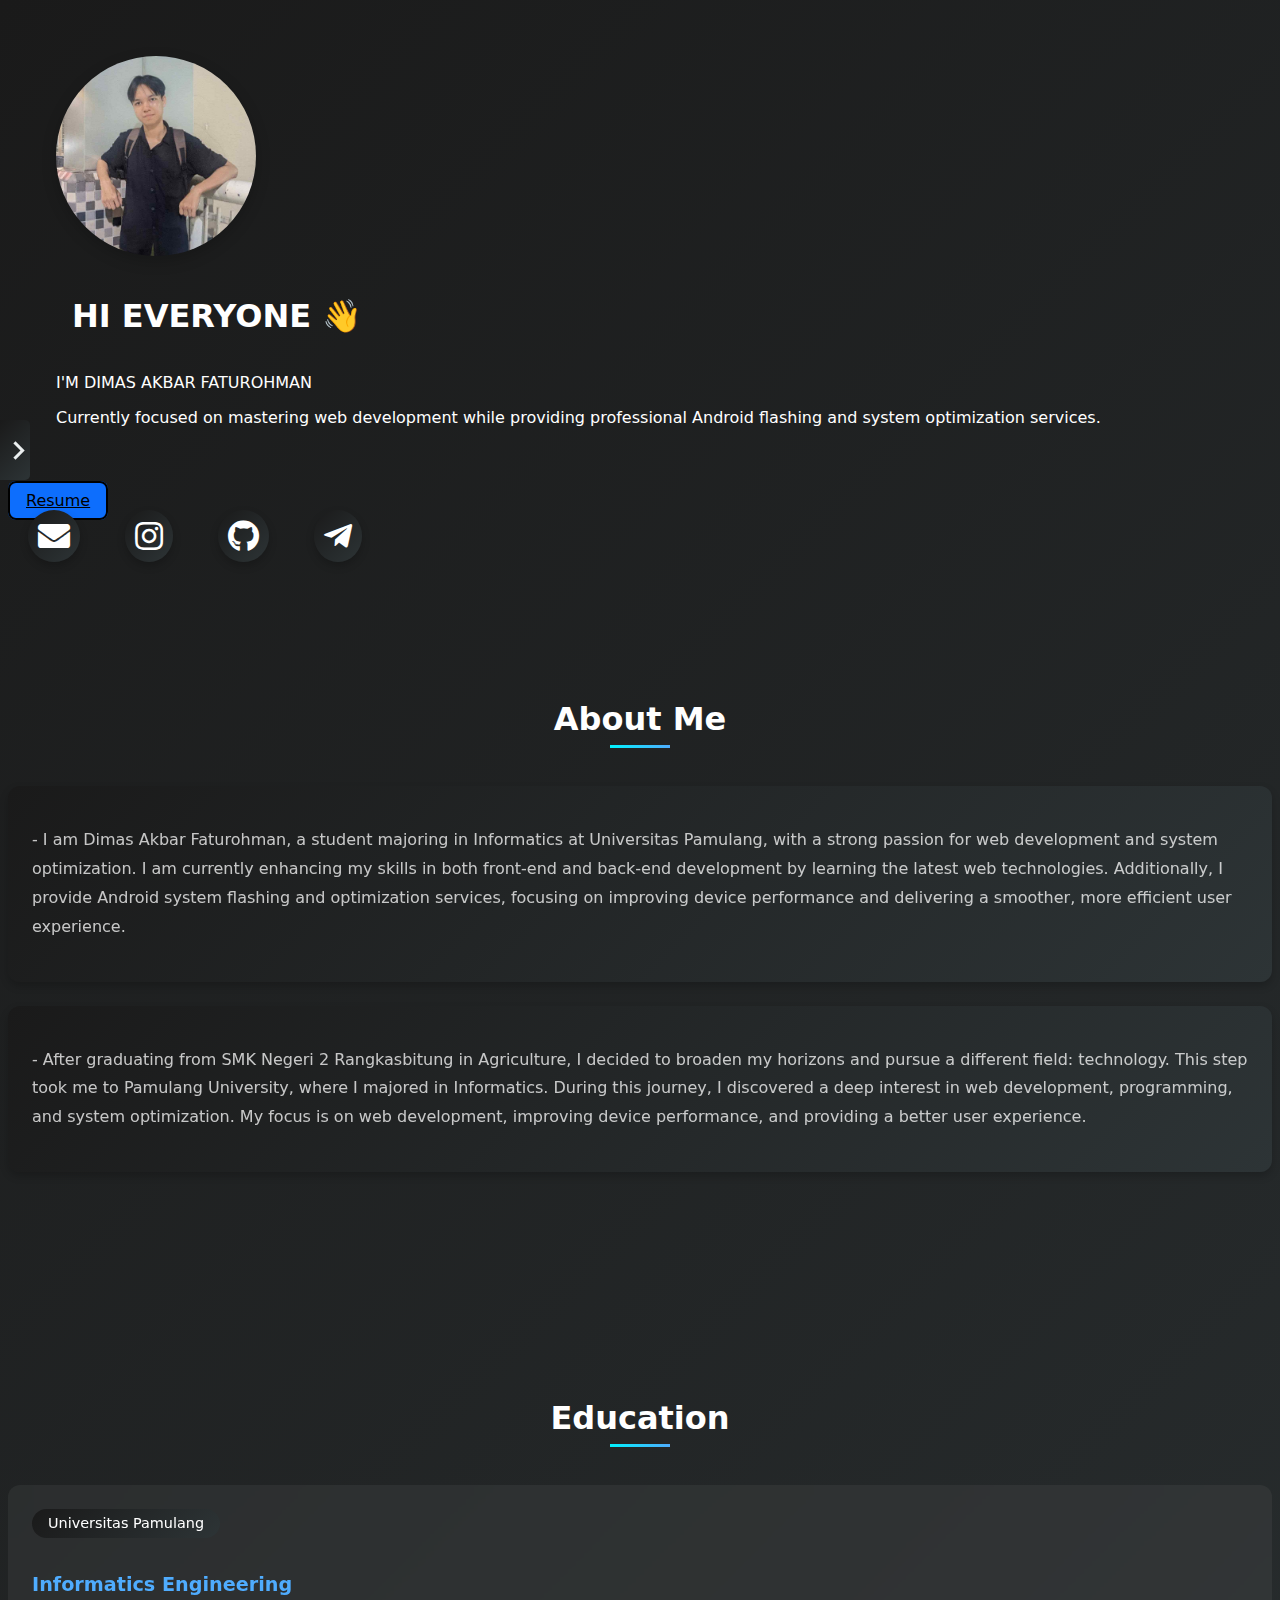
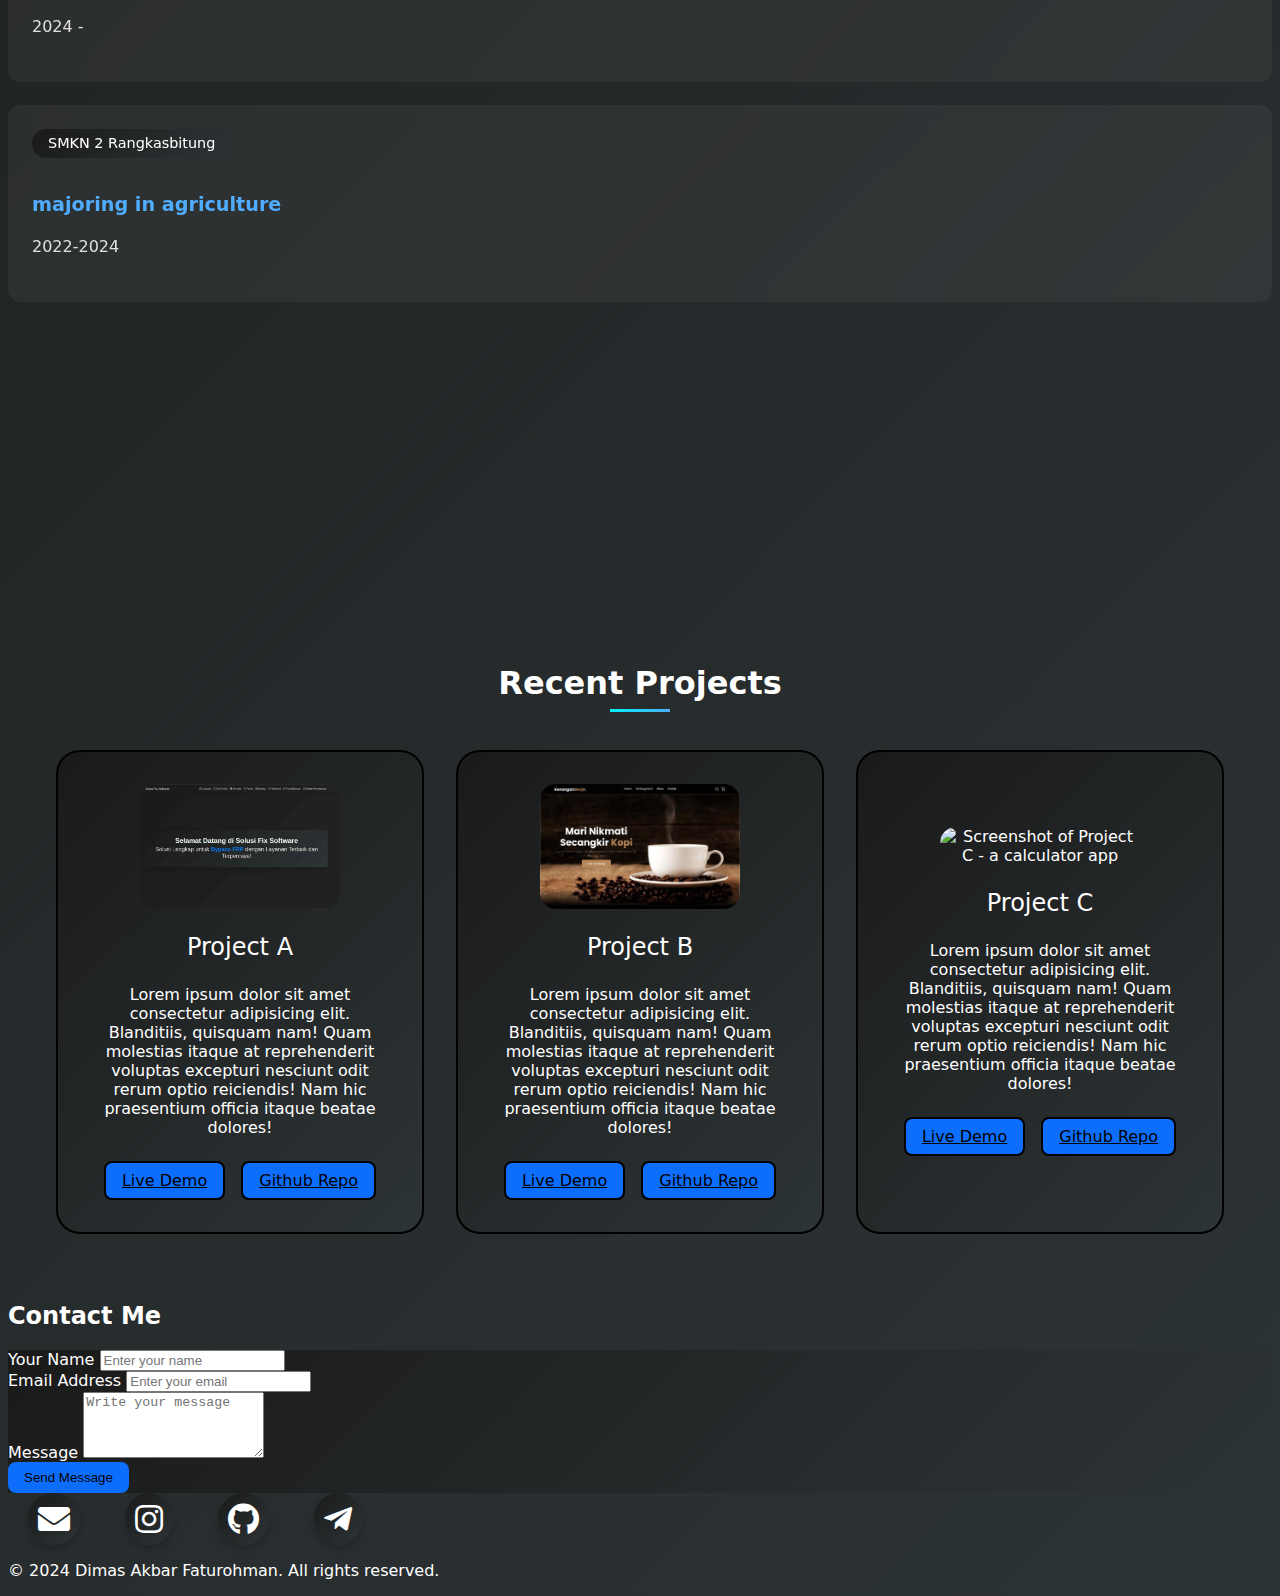
==== commit 85779924: "fix sidebar not open" ====
--- a/index.html
+++ b/index.html
@@ -11,37 +11,41 @@
     />
     <link
       rel="stylesheet"
-      href="https://cdn.jsdelivr.net/npm/bootstrap-icons/font/bootstrap-icons.css"
+      href="https://cdnjs.cloudflare.com/ajax/libs/font-awesome/5.15.4/css/all.min.css"
     />
-    <link rel="stylesheet" href="css/style.css">
-
+
+    <link rel="stylesheet" href="css/style.css" />
 
     <title>Portofolio</title>
-
   </head>
   <body>
     <div class="overlay" onclick="toggleSidebar()"></div>
-    
+
     <button class="toggle-arrow" onclick="toggleSidebar()">
-        <div class="arrow"></div>
+      <div class="arrow"></div>
     </button>
 
     <div class="sidebar">
-        <div class="sidebar-header">
-            <h3>DAF</h3>
-        </div>
-        <nav>
-            <a class="nav-link" href="#Home" data-active="true">Home</a>
-            <a class="nav-link" href="#About">About</a>
-            <a class="nav-link" href="#education">Education</a>
-            <a class="nav-link" href="#projects">Projects</a>
-            <a class="nav-link" href="#Contact">Contact</a>
-        </nav>
+      <div class="sidebar-header">
+        <h3>DAF</h3>
+      </div>
+      <nav>
+        <a class="nav-link" href="#Home" data-active="true">Home</a>
+        <a class="nav-link" href="#About">About</a>
+        <a class="nav-link" href="#education">Education</a>
+        <a class="nav-link" href="#projects">Projects</a>
+        <a class="nav-link" href="#Contact">Contact</a>
+      </nav>
     </div>
 
-
     <section class="jumbotron text-center" id="Home">
-      <img src="img/me (1)_11zon.jpg" alt="dimas" width="200" height="200" loading="lazy">
+      <img
+        src="img/me (1)_11zon.jpg"
+        alt="dimas"
+        width="200"
+        height="200"
+        loading="lazy"
+      />
 
       <h1 class="display-4 fw-bold" style="padding: 1rem">
         HI EVERYONE <span class="wave-emoji">👋</span>
@@ -73,36 +77,44 @@
     <div id="Contact1" class="container my-5">
       <div class="contact-container text-center">
         <div class="contact-options">
+          <!-- Gmail Icon -->
           <a
             href="mailto:dimasakbr730@gmail.com"
             title="Gmail"
             class="contact-link"
           >
-            <i class="bi bi-envelope-fill"></i>
-          </a>
+            <i class="fas fa-envelope"></i>
+            <!-- Ikon Font Awesome untuk Email -->
+          </a>
+          <!-- Instagram Icon -->
           <a
             href="https://www.instagram.com/dimasakbr29"
             target="_blank"
             title="Instagram"
             class="contact-link"
           >
-            <i class="bi bi-instagram"></i>
-          </a>
+            <i class="fab fa-instagram"></i>
+            <!-- Ikon Font Awesome untuk Instagram -->
+          </a>
+          <!-- GitHub Icon -->
           <a
             href="https://github.com/DimasAkbarF"
             target="_blank"
             title="GitHub"
             class="contact-link"
           >
-            <i class="bi bi-github"></i>
-          </a>
+            <i class="fab fa-github"></i>
+            <!-- Ikon Font Awesome untuk GitHub -->
+          </a>
+          <!-- Telegram Icon -->
           <a
             href="https://t.me/DIMMZZGOOD"
             target="_blank"
             title="Telegram"
             class="contact-link"
           >
-            <i class="bi bi-telegram"></i>
+            <i class="fab fa-telegram-plane"></i>
+            <!-- Ikon Font Awesome untuk Telegram -->
           </a>
         </div>
       </div>
@@ -110,7 +122,7 @@
 
     <section id="About" class="about-section">
       <div class="container">
-        <div class="row text-center mb-3" data-aos="fade-up">
+        <div class="row text-center mb-3">
           <div class="col">
             <h2 class="section-title">About Me</h2>
           </div>
@@ -119,7 +131,7 @@
           <div class="col-12 col-md-6">
             <div
               class="about-card shadow-card p-4 gradient-background"
-              data-aos="fade-up"
+           
             >
               <p class="about-text">
                 - I am Dimas Akbar Faturohman, a student majoring in
@@ -195,53 +207,104 @@
     <section id="projects" class="projects">
       <h2 class="section-title">Recent Projects</h2>
       <div class="project-grid">
-        
         <!-- Project A -->
         <div class="projects-card">
-          <img src="img/project1_11zon.jpg" alt="Screenshot of Project A - a task management app" loading="lazy" />
+          <img
+            src="img/project1_11zon.jpg"
+            alt="Screenshot of Project A - a task management app"
+            loading="lazy"
+          />
           <h3>Project A</h3>
           <p>
-            Lorem ipsum dolor sit amet consectetur adipisicing elit. Blanditiis, quisquam nam! Quam molestias itaque at reprehenderit
-            voluptas excepturi nesciunt odit rerum optio reiciendis! Nam hic praesentium officia itaque beatae dolores!
+            Lorem ipsum dolor sit amet consectetur adipisicing elit. Blanditiis,
+            quisquam nam! Quam molestias itaque at reprehenderit voluptas
+            excepturi nesciunt odit rerum optio reiciendis! Nam hic praesentium
+            officia itaque beatae dolores!
           </p>
           <div class="btn-group">
-            <a href="https://tech-fix-software.vercel.app/" class="btn" target="_blank" rel="noopener noreferrer">Live Demo</a>
-            <a href="https://github.com/DimasAkbarF/techFixSoftware" class="btn" target="_blank" rel="noopener noreferrer">Github Repo</a>
-          </div>
-        </div>
-        
+            <a
+              href="https://tech-fix-software.vercel.app/"
+              class="btn"
+              target="_blank"
+              rel="noopener noreferrer"
+              >Live Demo</a
+            >
+            <a
+              href="https://github.com/DimasAkbarF/techFixSoftware"
+              class="btn"
+              target="_blank"
+              rel="noopener noreferrer"
+              >Github Repo</a
+            >
+          </div>
+        </div>
+
         <!-- Project B -->
         <div class="projects-card">
-          <img src="img/project2_11zon.jpg" alt="Screenshot of Project B - a digital journaling app" loading="lazy" />
+          <img
+            src="img/project2_11zon.jpg"
+            alt="Screenshot of Project B - a digital journaling app"
+            loading="lazy"
+          />
           <h3>Project B</h3>
           <p>
-            Lorem ipsum dolor sit amet consectetur adipisicing elit. Blanditiis, quisquam nam! Quam molestias itaque at reprehenderit
-            voluptas excepturi nesciunt odit rerum optio reiciendis! Nam hic praesentium officia itaque beatae dolores!
+            Lorem ipsum dolor sit amet consectetur adipisicing elit. Blanditiis,
+            quisquam nam! Quam molestias itaque at reprehenderit voluptas
+            excepturi nesciunt odit rerum optio reiciendis! Nam hic praesentium
+            officia itaque beatae dolores!
           </p>
           <div class="btn-group">
-            <a href="https://kenangan-senja-three.vercel.app/" class="btn" target="_blank" rel="noopener noreferrer">Live Demo</a>
-            <a href="https://github.com/DimasAkbarF/kenangan-senja" class="btn" target="_blank" rel="noopener noreferrer">Github Repo</a>
-          </div>
-        </div>
-        
+            <a
+              href="https://kenangan-senja-three.vercel.app/"
+              class="btn"
+              target="_blank"
+              rel="noopener noreferrer"
+              >Live Demo</a
+            >
+            <a
+              href="https://github.com/DimasAkbarF/kenangan-senja"
+              class="btn"
+              target="_blank"
+              rel="noopener noreferrer"
+              >Github Repo</a
+            >
+          </div>
+        </div>
+
         <!-- Project C -->
         <div class="projects-card">
-          <img src="img/project3.png" alt="Screenshot of Project C - a calculator app" loading="lazy" />
+          <img
+            src="img/project3.png"
+            alt="Screenshot of Project C - a calculator app"
+            loading="lazy"
+          />
           <h3>Project C</h3>
           <p>
-            Lorem ipsum dolor sit amet consectetur adipisicing elit. Blanditiis, quisquam nam! Quam molestias itaque at reprehenderit
-            voluptas excepturi nesciunt odit rerum optio reiciendis! Nam hic praesentium officia itaque beatae dolores!
+            Lorem ipsum dolor sit amet consectetur adipisicing elit. Blanditiis,
+            quisquam nam! Quam molestias itaque at reprehenderit voluptas
+            excepturi nesciunt odit rerum optio reiciendis! Nam hic praesentium
+            officia itaque beatae dolores!
           </p>
           <div class="btn-group">
-            <a href="https://dimasakbarf.github.io/kalkulator/" class="btn" target="_blank" rel="noopener noreferrer">Live Demo</a>
-            <a href="https://github.com/DimasAkbarF/kalkulator" class="btn" target="_blank" rel="noopener noreferrer">Github Repo</a>
-          </div>
-        </div>
-        
+            <a
+              href="https://dimasakbarf.github.io/kalkulator/"
+              class="btn"
+              target="_blank"
+              rel="noopener noreferrer"
+              >Live Demo</a
+            >
+            <a
+              href="https://github.com/DimasAkbarF/kalkulator"
+              class="btn"
+              target="_blank"
+              rel="noopener noreferrer"
+              >Github Repo</a
+            >
+          </div>
+        </div>
       </div>
     </section>
-    
-    
+
     <h2 class="text-center">Contact Me</h2>
     <div class="container my-5" id="Contact">
       <div class="row justify-content-center">
@@ -291,68 +354,47 @@
       </div>
     </div>
 
-    <footer class="footer-navbar">
-      <div class="container">
-        <ul class="footer-nav d-flex justify-content-center mb-0 list-unstyled">
-          <li class="mx-3">
-            <a href="#Home" class="text-decoration-none text-light">Home</a>
-          </li>
-          <li class="mx-3">
-            <a href="#About" class="text-decoration-none text-light">About</a>
-          </li>
-          <li class="mx-3">
-            <a href="#Education" class="text-decoration-none text-light"
-              >Contact</a
-            >
-          </li>
-          <li class="mx-3">
-            <a href="#Projects" class="text-decoration-none text-light"
-              >Projects</a
-            >
-          </li>
-
-          <li class="mx-3">
-            <a href="#Contact" class="text-decoration-none text-light"
-              >Contact</a
-            >
-          </li>
-        </ul>
-      </div>
-    </footer>
-
     <div id="Contact1" class="container my-5">
       <div class="contact-container text-center">
         <div class="contact-options">
+          <!-- Gmail Icon -->
           <a
             href="mailto:dimasakbr730@gmail.com"
             title="Gmail"
             class="contact-link"
           >
-            <i class="bi bi-envelope-fill"></i>
-          </a>
+            <i class="fas fa-envelope"></i>
+            <!-- Ikon Font Awesome untuk Email -->
+          </a>
+          <!-- Instagram Icon -->
           <a
             href="https://www.instagram.com/dimasakbr29"
             target="_blank"
             title="Instagram"
             class="contact-link"
           >
-            <i class="bi bi-instagram"></i>
-          </a>
+            <i class="fab fa-instagram"></i>
+            <!-- Ikon Font Awesome untuk Instagram -->
+          </a>
+          <!-- GitHub Icon -->
           <a
             href="https://github.com/DimasAkbarF"
             target="_blank"
             title="GitHub"
             class="contact-link"
           >
-            <i class="bi bi-github"></i>
-          </a>
+            <i class="fab fa-github"></i>
+            <!-- Ikon Font Awesome untuk GitHub -->
+          </a>
+          <!-- Telegram Icon -->
           <a
             href="https://t.me/DIMMZZGOOD"
             target="_blank"
             title="Telegram"
             class="contact-link"
           >
-            <i class="bi bi-telegram"></i>
+            <i class="fab fa-telegram-plane"></i>
+            <!-- Ikon Font Awesome untuk Telegram -->
           </a>
         </div>
       </div>
@@ -362,81 +404,72 @@
       <p>&copy; 2024 Dimas Akbar Faturohman. All rights reserved.</p>
     </footer>
 
-
     <script>
- document.addEventListener('DOMContentLoaded', () => {
-    // Cache frequently accessed elements
-    const sidebar = document.querySelector('.sidebar');
-    const toggleArrow = document.querySelector('.toggle-arrow');
-    const content = document.querySelector('.content');
-    const overlay = document.querySelector('.overlay');
-    const navLinks = document.querySelectorAll('.nav-link');
-    const sections = document.querySelectorAll('.section');
-
-    // Toggle sidebar and content on click
-    function toggleSidebar() {
-        sidebar.classList.toggle('active');
-        toggleArrow.classList.toggle('active');
-        content.classList.toggle('shifted');
-        overlay.classList.toggle('active');
-    }
-
-    // Handle navigation and active states
-    function handleNavLinkClick(e) {
-        // Remove all active states
-        navLinks.forEach(link => {
-            link.setAttribute('data-active', 'false');
+      function toggleSidebar() {
+        const sidebar = document.querySelector(".sidebar");
+        const toggleArrow = document.querySelector(".toggle-arrow");
+        const content = document.querySelector(".content");
+        const overlay = document.querySelector(".overlay");
+
+        sidebar.classList.toggle("active");
+        toggleArrow.classList.toggle("active");
+        content.classList.toggle("shifted");
+        overlay.classList.toggle("active");
+      }
+
+      // Handle navigation and active states
+      document.querySelectorAll(".nav-link").forEach((link) => {
+        link.addEventListener("click", (e) => {
+          // Remove all active states
+          document.querySelectorAll(".nav-link").forEach((l) => {
+            l.setAttribute("data-active", "false");
+          });
+          document.querySelectorAll(".section").forEach((section) => {
+            section.classList.remove("active");
+          });
+
+          // Add active state to clicked link and corresponding section
+          e.target.setAttribute("data-active", "true");
+          const targetSection = document.querySelector(
+            e.target.getAttribute("href")
+          );
+          if (targetSection) {
+            targetSection.classList.add("active");
+          }
+
+          // Close sidebar on mobile
+          if (window.innerWidth <= 768) {
+            toggleSidebar();
+          }
         });
-        sections.forEach(section => {
-            section.classList.remove('active');
-        });
-
-        // Add active state to clicked link and corresponding section
-        e.target.setAttribute('data-active', 'true');
-        const targetSection = document.querySelector(e.target.getAttribute('href'));
-        if (targetSection) {
-            targetSection.classList.add('active');
-        }
-
-        // Close sidebar on mobile
-        if (window.innerWidth <= 768) {
-            toggleSidebar();
-        }
-    }
-
-    // Set initial state based on URL hash
-    function setInitialState() {
-        const hash = window.location.hash || '#home';
+      });
+
+      // Handle initial state based on URL hash
+      function setInitialState() {
+        const hash = window.location.hash || "#home"; // Default to #home if no hash in URL
         const targetLink = document.querySelector(`a[href="${hash}"]`);
         const targetSection = document.querySelector(hash);
 
         // Remove all active states
-        navLinks.forEach(link => {
-            link.setAttribute('data-active', 'false');
+        document.querySelectorAll(".nav-link").forEach((l) => {
+          l.setAttribute("data-active", "false");
         });
-        sections.forEach(section => {
-            section.classList.remove('active');
+        document.querySelectorAll(".section").forEach((section) => {
+          section.classList.remove("active");
         });
 
         // Add active state to initial section based on URL hash
         if (targetLink && targetSection) {
-            targetLink.setAttribute('data-active', 'true');
-            targetSection.classList.add('active');
+          targetLink.setAttribute("data-active", "true");
+          targetSection.classList.add("active");
         }
-    }
-
-    // Set initial state on page load
-    setInitialState();
-
-    // Event listener for clicking nav links
-    navLinks.forEach(link => {
-        link.addEventListener('click', handleNavLinkClick);
-    });
-
-    // Update state when hash changes
-    window.addEventListener('hashchange', setInitialState);
-});
-
+      }
+
+      // Set initial state on page load
+      setInitialState();
+
+      // Update state when hash changes
+      window.addEventListener("hashchange", setInitialState);
     </script>
 
     <script
--- a/css/style.css
+++ b/css/style.css
@@ -12,20 +12,28 @@
   background: linear-gradient(135deg, #1a1a1a 0%, #2d3436 100%);
   color: white;
   font-family: system-ui, -apple-system, sans-serif;
+  font-feature-settings: normal;
   cursor: pointer;
 }
 .contact-options i {
   font-size: 2rem;
-  color: #495057;
   margin: 0 10px;
-  transition: color 0.3s ease, transform 0.3s ease;
+  padding: 10px;
+  border-radius: 50%; /* Membuat ikon berbentuk lingkaran */
+  background: linear-gradient(135deg, #1a1a1a, #2d3436); /* Warna dasar */
+  color: #fff; /* Warna ikon */
+  transition: all 0.3s ease;
+  box-shadow: 0 4px 8px rgba(0, 0, 0, 0.2); /* Tambahkan bayangan */
 }
 
 /* Style dasar untuk .navbar-toggler-icon */
 .contact-options i:hover {
-  color: #e0e0e0;
-  transform: scale(1.2);
-}
+  background: linear-gradient(135deg, #4facfe, #00f2fe); /* Warna gradasi saat hover */
+  color: #1a1a1a; /* Warna teks saat hover */
+  transform: scale(1.2); /* Memperbesar sedikit */
+  box-shadow: 0 6px 12px rgba(0, 0, 0, 0.4); /* Bayangan lebih kuat saat hover */
+}
+
 
 .jumbotron {
   padding: 3rem;
@@ -328,11 +336,14 @@
   height: 40px;
   margin: 0 10px;
   transition: transform 0.3s ease;
+  text-decoration: none;
 }
 
 .contact-options a:hover {
   transform: scale(1.2);
 }
+
+
 
 .sidebar {
   position: fixed;
@@ -484,3 +495,5 @@
   }
 }
 
+
+
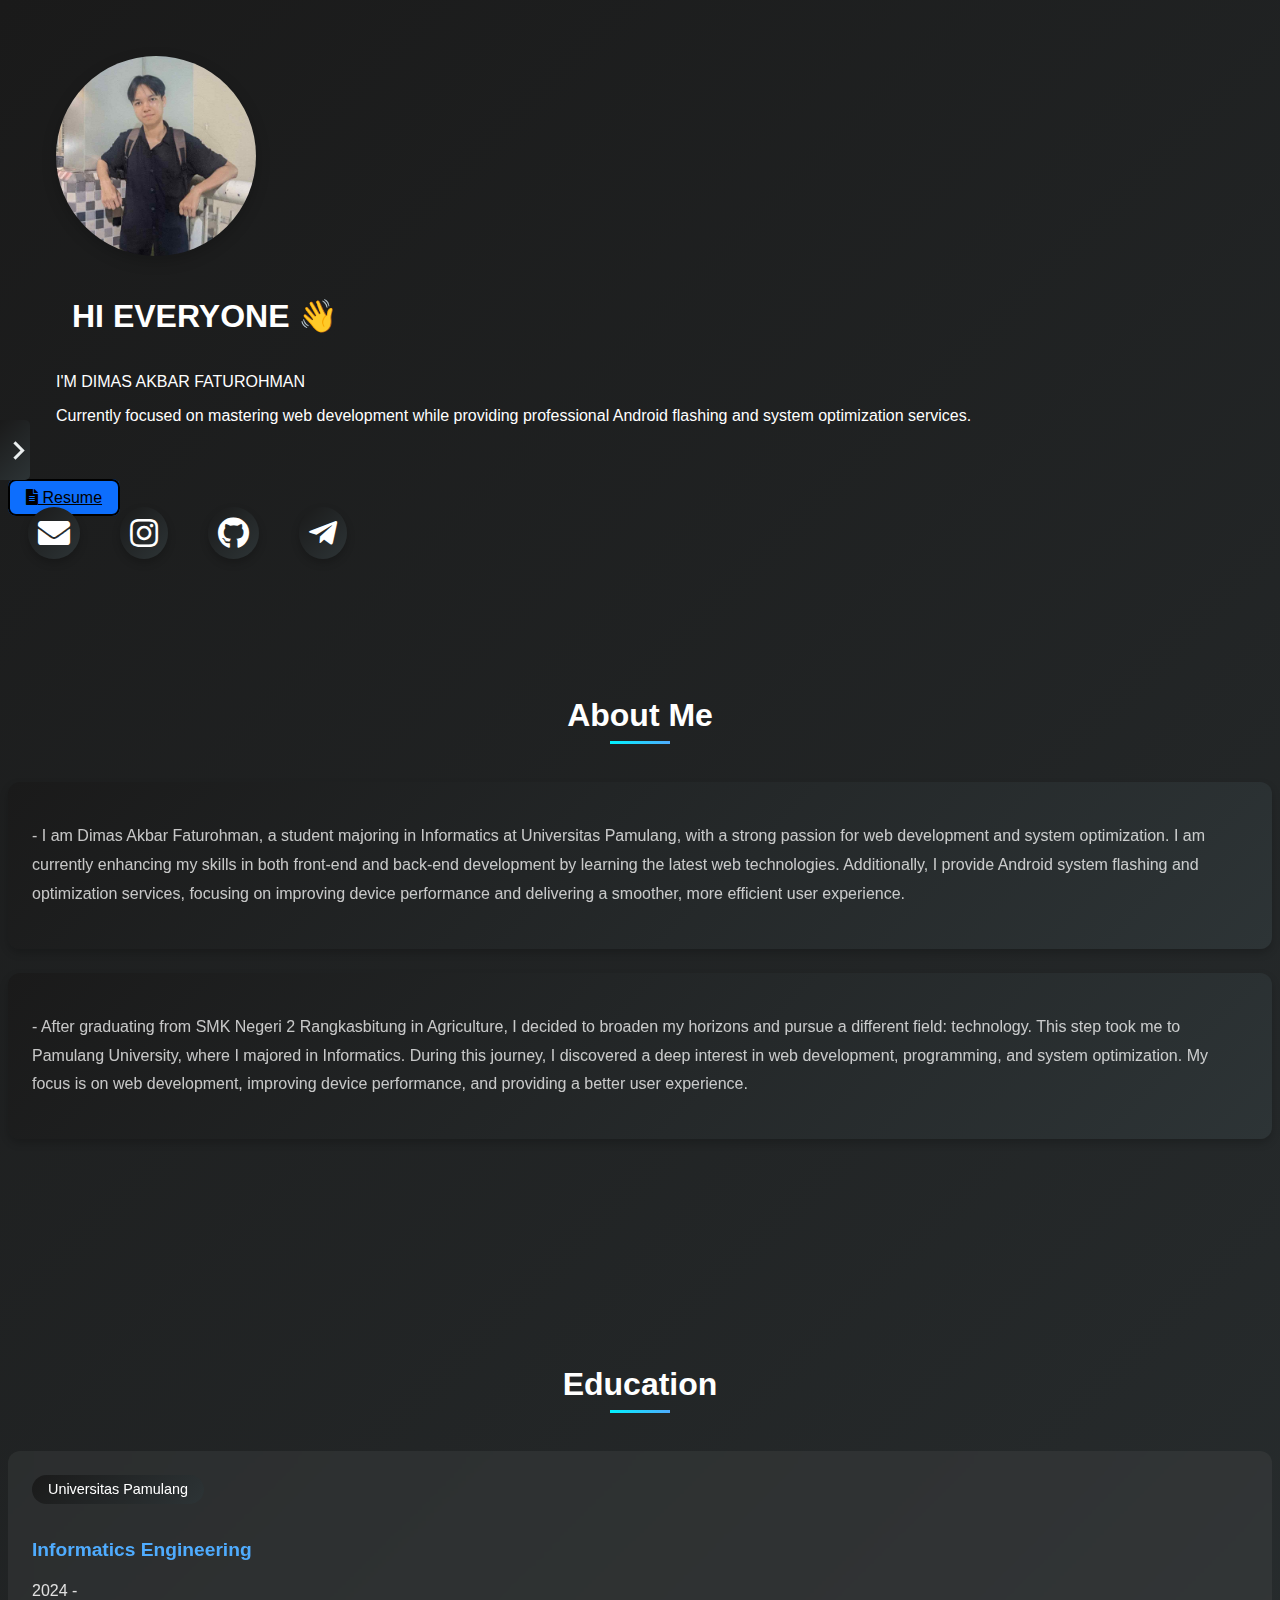
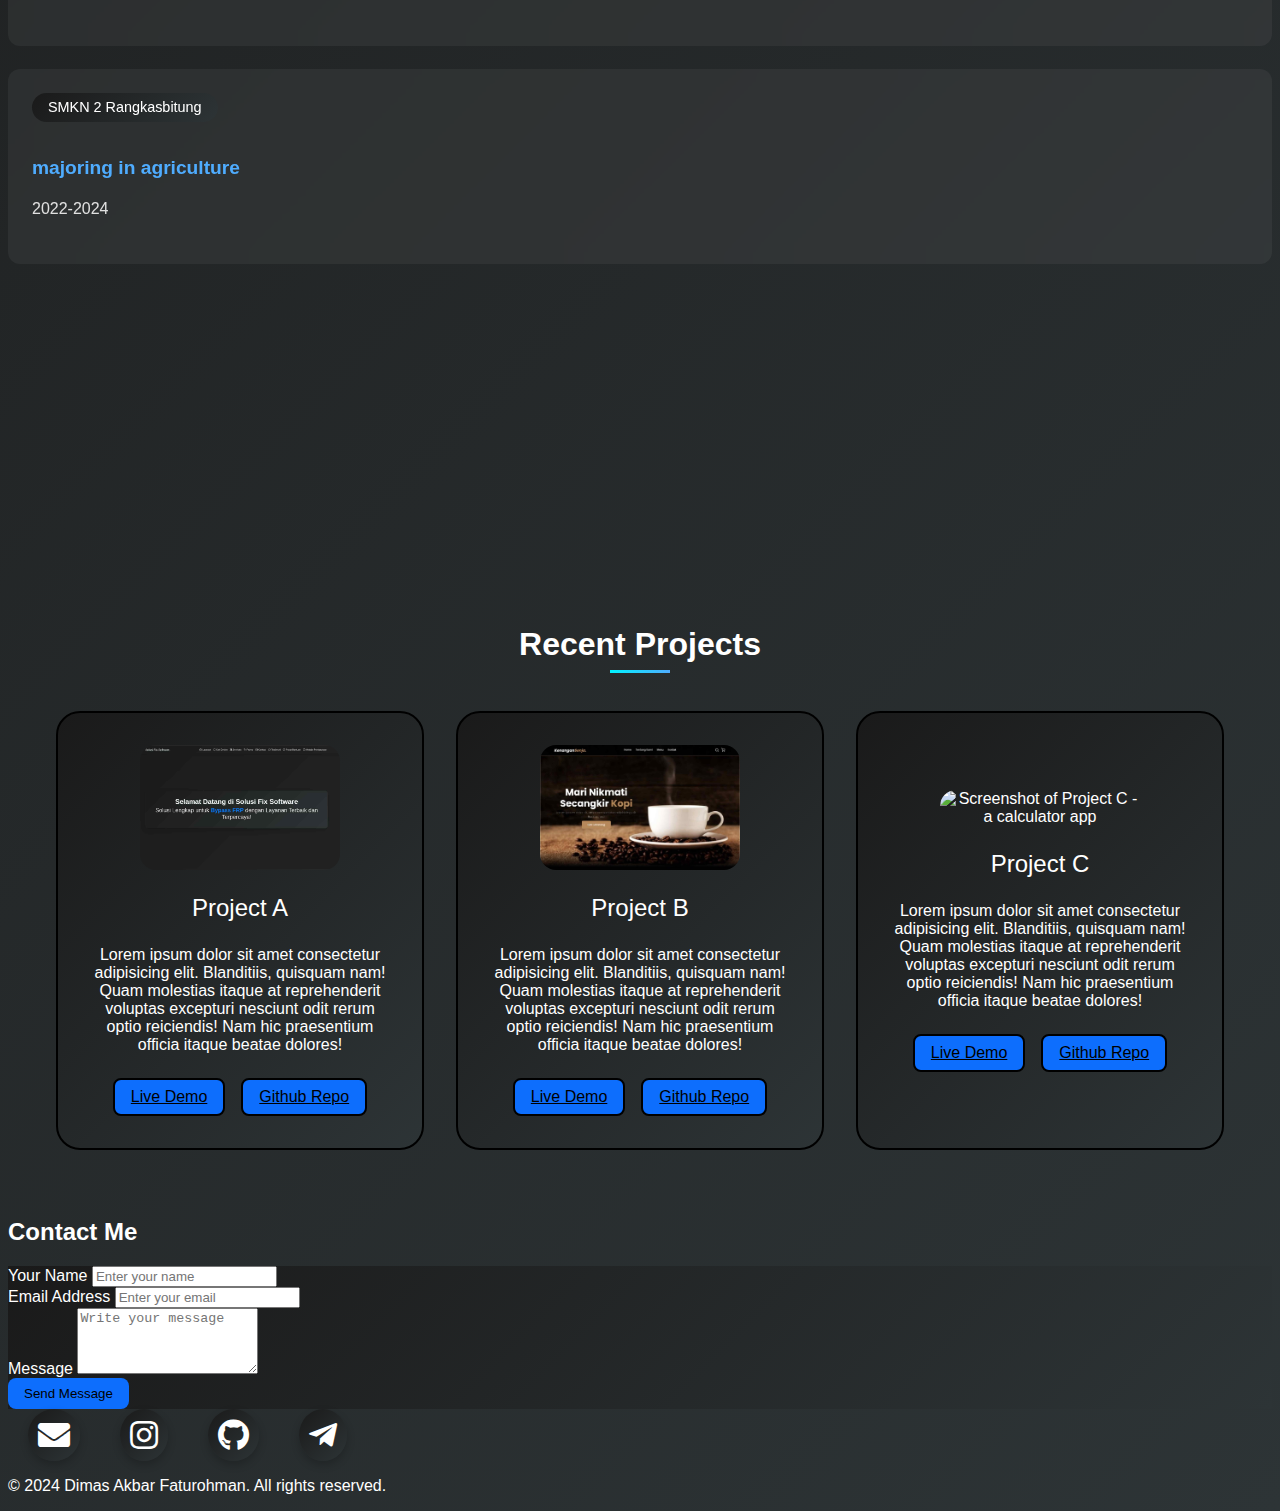
==== commit b985f6a3: "_.." ====
--- a/index.html
+++ b/index.html
@@ -1,477 +1,6 @@
-<!DOCTYPE html>
-<html lang="en">
-  <head>
-    <meta charset="utf-8" />
-    <meta name="viewport" content="width=device-width, initial-scale=1" />
-    <link
-      href="https://cdn.jsdelivr.net/npm/bootstrap@5.0.2/dist/css/bootstrap.min.css"
-      rel="stylesheet"
-      integrity="sha384-EVSTQN3/azprG1Anm3QDgpJLIm9Nao0Yz1ztcQTwFspd3yD65VohhpuuCOmLASjC"
-      crossorigin="anonymous"
-    />
-    <link
-      rel="stylesheet"
-      href="https://cdnjs.cloudflare.com/ajax/libs/font-awesome/5.15.4/css/all.min.css"
-    />
-
-    <link rel="stylesheet" href="css/style.css" />
-
-    <title>Portofolio</title>
-  </head>
-  <body>
-    <div class="overlay" onclick="toggleSidebar()"></div>
-
-    <button class="toggle-arrow" onclick="toggleSidebar()">
-      <div class="arrow"></div>
-    </button>
-
-    <div class="sidebar">
-      <div class="sidebar-header">
-        <h3>DAF</h3>
-      </div>
-      <nav>
-        <a class="nav-link" href="#Home" data-active="true">Home</a>
-        <a class="nav-link" href="#About">About</a>
-        <a class="nav-link" href="#education">Education</a>
-        <a class="nav-link" href="#projects">Projects</a>
-        <a class="nav-link" href="#Contact">Contact</a>
-      </nav>
-    </div>
-
-    <section class="jumbotron text-center" id="Home">
-      <img
-        src="img/me (1)_11zon.jpg"
-        alt="dimas"
-        width="200"
-        height="200"
-        loading="lazy"
-      />
-
-      <h1 class="display-4 fw-bold" style="padding: 1rem">
-        HI EVERYONE <span class="wave-emoji">👋</span>
-      </h1>
-      <span class="text-primary fw-bold display-4">I'M DIMAS AKBAR</span>
-      <span class="text-animation text-light fw-bold display-4"
-        >FATUROHMAN</span
-      >
-      <p class="lead">
-        Currently focused on mastering
-        <span class="text-primary">web development</span>
-        while providing professional
-        <span class="text-primary">Android flashing</span>
-        and system optimization services.
-      </p>
-    </section>
-
-    <div class="d-flex justify-content-center gap-2">
-      <!-- Resume Button with Bootstrap icon -->
-      <a
-        href="cooming.html"
-        class="btn btn-primary btn-custom d-flex align-items-center"
-        target="_blank"
-      >
-        <i class="button-resume bi bi-file-earmark-text me-2"></i> Resume
-      </a>
-    </div>
-
-    <div id="Contact1" class="container my-5">
-      <div class="contact-container text-center">
-        <div class="contact-options">
-          <!-- Gmail Icon -->
-          <a
-            href="mailto:dimasakbr730@gmail.com"
-            title="Gmail"
-            class="contact-link"
-          >
-            <i class="fas fa-envelope"></i>
-            <!-- Ikon Font Awesome untuk Email -->
-          </a>
-          <!-- Instagram Icon -->
-          <a
-            href="https://www.instagram.com/dimasakbr29"
-            target="_blank"
-            title="Instagram"
-            class="contact-link"
-          >
-            <i class="fab fa-instagram"></i>
-            <!-- Ikon Font Awesome untuk Instagram -->
-          </a>
-          <!-- GitHub Icon -->
-          <a
-            href="https://github.com/DimasAkbarF"
-            target="_blank"
-            title="GitHub"
-            class="contact-link"
-          >
-            <i class="fab fa-github"></i>
-            <!-- Ikon Font Awesome untuk GitHub -->
-          </a>
-          <!-- Telegram Icon -->
-          <a
-            href="https://t.me/DIMMZZGOOD"
-            target="_blank"
-            title="Telegram"
-            class="contact-link"
-          >
-            <i class="fab fa-telegram-plane"></i>
-            <!-- Ikon Font Awesome untuk Telegram -->
-          </a>
-        </div>
-      </div>
-    </div>
-
-    <section id="About" class="about-section">
-      <div class="container">
-        <div class="row text-center mb-3">
-          <div class="col">
-            <h2 class="section-title">About Me</h2>
-          </div>
-        </div>
-        <div class="row justify-content-center">
-          <div class="col-12 col-md-6">
-            <div
-              class="about-card shadow-card p-4 gradient-background"
-           
-            >
-              <p class="about-text">
-                - I am Dimas Akbar Faturohman, a student majoring in
-                <span class="text-primary">Informatics</span> at
-                <span class="text-primary">Universitas Pamulang</span>, with a
-                strong passion for
-                <span class="text-primary">web development</span> and
-                <span class="text-primary">system optimization</span>. I am
-                currently enhancing my skills in both
-                <span class="text-primary">front-end</span> and
-                <span class="text-primary">back-end</span> development by
-                learning the latest web technologies. Additionally, I provide
-                Android system <span class="text-primary">flashing</span> and
-                <span class="text-primary">optimization services</span>,
-                focusing on improving device performance and delivering a
-                smoother, more efficient user experience.
-              </p>
-            </div>
-          </div>
-          <div class="col-12 col-md-6">
-            <div class="about-card shadow-card p-4 gradient-background">
-              <p class="about-text">
-                - After graduating from
-                <span class="text-primary">SMK Negeri 2 Rangkasbitung</span> in
-                <span class="text-primary">Agriculture</span>, I decided to
-                broaden my horizons and pursue a different field: technology.
-                This step took me to
-                <span class="text-primary">Pamulang University</span>, where I
-                majored in <span class="text-primary">Informatics</span>. During
-                this journey, I discovered a deep interest in
-                <span class="text-primary">web development</span>,
-                <span class="text-primary">programming</span>, and
-                <span class="text-primary">system optimization</span>. My focus
-                is on web development, improving device performance, and
-                providing a better user experience.
-              </p>
-            </div>
-          </div>
-        </div>
-      </div>
-    </section>
-
-    <section id="education" class="education-section">
-      <div class="container">
-        <div class="row justify-content-center text-center">
-          <div class="col-lg-12 text-center">
-            <h2 class="section-title">Education</h2>
-          </div>
-
-          <div class="col-lg-4 col-md-6">
-            <div class="education-card">
-              <div class="card-content">
-                <div class="year">Universitas Pamulang</div>
-                <h3>Informatics Engineering</h3>
-                <h4>2024 -</h4>
-              </div>
-            </div>
-          </div>
-
-          <div class="col-lg-4 col-md-6">
-            <div class="education-card">
-              <div class="card-content">
-                <div class="year">SMKN 2 Rangkasbitung</div>
-                <h3>majoring in agriculture</h3>
-                <h4>2022-2024</h4>
-              </div>
-            </div>
-          </div>
-        </div>
-      </div>
-    </section>
-
-    <section id="projects" class="projects">
-      <h2 class="section-title">Recent Projects</h2>
-      <div class="project-grid">
-        <!-- Project A -->
-        <div class="projects-card">
-          <img
-            src="img/project1_11zon.jpg"
-            alt="Screenshot of Project A - a task management app"
-            loading="lazy"
-          />
-          <h3>Project A</h3>
-          <p>
-            Lorem ipsum dolor sit amet consectetur adipisicing elit. Blanditiis,
-            quisquam nam! Quam molestias itaque at reprehenderit voluptas
-            excepturi nesciunt odit rerum optio reiciendis! Nam hic praesentium
-            officia itaque beatae dolores!
-          </p>
-          <div class="btn-group">
-            <a
-              href="https://tech-fix-software.vercel.app/"
-              class="btn"
-              target="_blank"
-              rel="noopener noreferrer"
-              >Live Demo</a
-            >
-            <a
-              href="https://github.com/DimasAkbarF/techFixSoftware"
-              class="btn"
-              target="_blank"
-              rel="noopener noreferrer"
-              >Github Repo</a
-            >
-          </div>
-        </div>
-
-        <!-- Project B -->
-        <div class="projects-card">
-          <img
-            src="img/project2_11zon.jpg"
-            alt="Screenshot of Project B - a digital journaling app"
-            loading="lazy"
-          />
-          <h3>Project B</h3>
-          <p>
-            Lorem ipsum dolor sit amet consectetur adipisicing elit. Blanditiis,
-            quisquam nam! Quam molestias itaque at reprehenderit voluptas
-            excepturi nesciunt odit rerum optio reiciendis! Nam hic praesentium
-            officia itaque beatae dolores!
-          </p>
-          <div class="btn-group">
-            <a
-              href="https://kenangan-senja-three.vercel.app/"
-              class="btn"
-              target="_blank"
-              rel="noopener noreferrer"
-              >Live Demo</a
-            >
-            <a
-              href="https://github.com/DimasAkbarF/kenangan-senja"
-              class="btn"
-              target="_blank"
-              rel="noopener noreferrer"
-              >Github Repo</a
-            >
-          </div>
-        </div>
-
-        <!-- Project C -->
-        <div class="projects-card">
-          <img
-            src="img/project3.png"
-            alt="Screenshot of Project C - a calculator app"
-            loading="lazy"
-          />
-          <h3>Project C</h3>
-          <p>
-            Lorem ipsum dolor sit amet consectetur adipisicing elit. Blanditiis,
-            quisquam nam! Quam molestias itaque at reprehenderit voluptas
-            excepturi nesciunt odit rerum optio reiciendis! Nam hic praesentium
-            officia itaque beatae dolores!
-          </p>
-          <div class="btn-group">
-            <a
-              href="https://dimasakbarf.github.io/kalkulator/"
-              class="btn"
-              target="_blank"
-              rel="noopener noreferrer"
-              >Live Demo</a
-            >
-            <a
-              href="https://github.com/DimasAkbarF/kalkulator"
-              class="btn"
-              target="_blank"
-              rel="noopener noreferrer"
-              >Github Repo</a
-            >
-          </div>
-        </div>
-      </div>
-    </section>
-
-    <h2 class="text-center">Contact Me</h2>
-    <div class="container my-5" id="Contact">
-      <div class="row justify-content-center">
-        <div class="col-md-6">
-          <div
-            class="card contact-card shadow-lg p-3 mb-5 bg-body rounded animate__animated animate__fadeInUp"
-          >
-            <div class="card-body">
-              <form>
-                <div class="mb-3">
-                  <label for="name" class="form-label">Your Name</label>
-                  <input
-                    type="text"
-                    class="form-control"
-                    id="name"
-                    placeholder="Enter your name"
-                  />
-                </div>
-                <div class="mb-3">
-                  <label for="email" class="form-label">Email Address</label>
-                  <input
-                    type="email"
-                    class="form-control"
-                    id="email"
-                    placeholder="Enter your email"
-                  />
-                </div>
-                <div class="mb-3">
-                  <label for="message" class="form-label">Message</label>
-                  <textarea
-                    class="form-control"
-                    id="message"
-                    rows="4"
-                    placeholder="Write your message"
-                  ></textarea>
-                </div>
-                <button
-                  type="submit"
-                  class="btn btn-primary w-100 animate__animated animate__pulse animate__infinite"
-                >
-                  Send Message
-                </button>
-              </form>
-            </div>
-          </div>
-        </div>
-      </div>
-    </div>
-
-    <div id="Contact1" class="container my-5">
-      <div class="contact-container text-center">
-        <div class="contact-options">
-          <!-- Gmail Icon -->
-          <a
-            href="mailto:dimasakbr730@gmail.com"
-            title="Gmail"
-            class="contact-link"
-          >
-            <i class="fas fa-envelope"></i>
-            <!-- Ikon Font Awesome untuk Email -->
-          </a>
-          <!-- Instagram Icon -->
-          <a
-            href="https://www.instagram.com/dimasakbr29"
-            target="_blank"
-            title="Instagram"
-            class="contact-link"
-          >
-            <i class="fab fa-instagram"></i>
-            <!-- Ikon Font Awesome untuk Instagram -->
-          </a>
-          <!-- GitHub Icon -->
-          <a
-            href="https://github.com/DimasAkbarF"
-            target="_blank"
-            title="GitHub"
-            class="contact-link"
-          >
-            <i class="fab fa-github"></i>
-            <!-- Ikon Font Awesome untuk GitHub -->
-          </a>
-          <!-- Telegram Icon -->
-          <a
-            href="https://t.me/DIMMZZGOOD"
-            target="_blank"
-            title="Telegram"
-            class="contact-link"
-          >
-            <i class="fab fa-telegram-plane"></i>
-            <!-- Ikon Font Awesome untuk Telegram -->
-          </a>
-        </div>
-      </div>
-    </div>
-
-    <footer class="text-light text-center p-3 fs-5opacity-75">
-      <p>&copy; 2024 Dimas Akbar Faturohman. All rights reserved.</p>
-    </footer>
-
-    <script>
-      function toggleSidebar() {
-        const sidebar = document.querySelector(".sidebar");
-        const toggleArrow = document.querySelector(".toggle-arrow");
-        const content = document.querySelector(".content");
-        const overlay = document.querySelector(".overlay");
-
-        sidebar.classList.toggle("active");
-        toggleArrow.classList.toggle("active");
-        content.classList.toggle("shifted");
-        overlay.classList.toggle("active");
-      }
-
-      // Handle navigation and active states
-      document.querySelectorAll(".nav-link").forEach((link) => {
-        link.addEventListener("click", (e) => {
-          // Remove all active states
-          document.querySelectorAll(".nav-link").forEach((l) => {
-            l.setAttribute("data-active", "false");
-          });
-          document.querySelectorAll(".section").forEach((section) => {
-            section.classList.remove("active");
-          });
-
-          // Add active state to clicked link and corresponding section
-          e.target.setAttribute("data-active", "true");
-          const targetSection = document.querySelector(
-            e.target.getAttribute("href")
-          );
-          if (targetSection) {
-            targetSection.classList.add("active");
-          }
-
-          // Close sidebar on mobile
-          if (window.innerWidth <= 768) {
-            toggleSidebar();
-          }
-        });
-      });
-
-      // Handle initial state based on URL hash
-      function setInitialState() {
-        const hash = window.location.hash || "#home"; // Default to #home if no hash in URL
-        const targetLink = document.querySelector(`a[href="${hash}"]`);
-        const targetSection = document.querySelector(hash);
-
-        // Remove all active states
-        document.querySelectorAll(".nav-link").forEach((l) => {
-          l.setAttribute("data-active", "false");
-        });
-        document.querySelectorAll(".section").forEach((section) => {
-          section.classList.remove("active");
-        });
-
-        // Add active state to initial section based on URL hash
-        if (targetLink && targetSection) {
-          targetLink.setAttribute("data-active", "true");
-          targetSection.classList.add("active");
-        }
-      }
-
-      // Set initial state on page load
-      setInitialState();
-
-      // Update state when hash changes
-      window.addEventListener("hashchange", setInitialState);
+<!doctypehtml><html lang=en><meta charset=utf-8><meta content="width=device-width,initial-scale=1"name=viewport><link href=https://cdn.jsdelivr.net/npm/bootstrap@5.0.2/dist/css/bootstrap.min.css rel=stylesheet crossorigin=anonymous integrity=sha384-EVSTQN3/azprG1Anm3QDgpJLIm9Nao0Yz1ztcQTwFspd3yD65VohhpuuCOmLASjC><link href=https://cdnjs.cloudflare.com/ajax/libs/font-awesome/5.15.4/css/all.min.css rel=stylesheet><link href=css/style.css rel=stylesheet><title>Portofolio</title><div class=overlay onclick=toggleSidebar()></div><button class=toggle-arrow onclick=toggleSidebar()><div class=arrow></div></button><div class=sidebar><div class=sidebar-header><h3>DAF</h3></div><nav><a class=nav-link href=#Home data-active=true>Home</a> <a class=nav-link href=#About>About</a> <a class=nav-link href=#education>Education</a> <a class=nav-link href=#projects>Projects</a> <a class=nav-link href=#Contact>Contact</a></nav></div><section class="text-center jumbotron"id=Home><img alt=dimas loading=lazy src="img/me (1)_11zon.jpg"height=200 width=200><h1 class="display-4 fw-bold"style=padding:1rem>HI EVERYONE <span class=wave-emoji>👋</span></h1><span class="text-primary display-4 fw-bold">I'M DIMAS AKBAR</span> <span class="display-4 fw-bold text-animation text-light">FATUROHMAN</span><p class=lead>Currently focused on mastering <span class=text-primary>web development</span> while providing professional <span class=text-primary>Android flashing</span> and system optimization services.</section><div class="justify-content-center d-flex gap-2"><a class="btn btn-primary align-items-center btn-custom d-flex"href=cooming.html target=_blank><i class="fas fa-file-alt me-2"></i> Resume</a></div><div class="container my-5"id=Contact1><div class="text-center contact-container"><div class=contact-options><a class=contact-link href=mailto:dimasakbr730@gmail.com title=Gmail><i class="fas fa-envelope"></i></a><a class=contact-link href=https://www.instagram.com/dimasakbr29 target=_blank title=Instagram><i class="fab fa-instagram"></i></a><a class=contact-link href=https://github.com/DimasAkbarF target=_blank title=GitHub><i class="fab fa-github"></i></a><a class=contact-link href=https://t.me/DIMMZZGOOD target=_blank title=Telegram><i class="fab fa-telegram-plane"></i></a></div></div></div><section class=about-section id=About><div class=container><div class="text-center row mb-3"><div class=col><h2 class=section-title>About Me</h2></div></div><div class="justify-content-center row"><div class="col-md-6 col-12"><div class="about-card gradient-background p-4 shadow-card"><p class=about-text>- I am Dimas Akbar Faturohman, a student majoring in <span class=text-primary>Informatics</span> at <span class=text-primary>Universitas Pamulang</span>, with a strong passion for <span class=text-primary>web development</span> and <span class=text-primary>system optimization</span>. I am currently enhancing my skills in both <span class=text-primary>front-end</span> and <span class=text-primary>back-end</span> development by learning the latest web technologies. Additionally, I provide Android system <span class=text-primary>flashing</span> and <span class=text-primary>optimization services</span>, focusing on improving device performance and delivering a smoother, more efficient user experience.</div></div><div class="col-md-6 col-12"><div class="about-card gradient-background p-4 shadow-card"><p class=about-text>- After graduating from <span class=text-primary>SMK Negeri 2 Rangkasbitung</span> in <span class=text-primary>Agriculture</span>, I decided to broaden my horizons and pursue a different field: technology. This step took me to <span class=text-primary>Pamulang University</span>, where I majored in <span class=text-primary>Informatics</span>. During this journey, I discovered a deep interest in <span class=text-primary>web development</span>, <span class=text-primary>programming</span>, and <span class=text-primary>system optimization</span>. My focus is on web development, improving device performance, and providing a better user experience.</div></div></div></div></section><section class=education-section id=education><div class=container><div class="text-center row justify-content-center"><div class="text-center col-lg-12"><h2 class=section-title>Education</h2></div><div class="col-md-6 col-lg-4"><div class=education-card><div class=card-content><div class=year>Universitas Pamulang</div><h3>Informatics Engineering</h3><h4>2024 -</h4></div></div></div><div class="col-md-6 col-lg-4"><div class=education-card><div class=card-content><div class=year>SMKN 2 Rangkasbitung</div><h3>majoring in agriculture</h3><h4>2022-2024</h4></div></div></div></div></div></section><section class=projects id=projects><h2 class=section-title>Recent Projects</h2><div class=project-grid><div class=projects-card><img alt="Screenshot of Project A - a task management app"loading=lazy src=img/project1_11zon.jpg><h3>Project A</h3><p>Lorem ipsum dolor sit amet consectetur adipisicing elit. Blanditiis, quisquam nam! Quam molestias itaque at reprehenderit voluptas excepturi nesciunt odit rerum optio reiciendis! Nam hic praesentium officia itaque beatae dolores!<div class=btn-group><a class=btn href=https://tech-fix-software.vercel.app/ target=_blank rel="noopener noreferrer">Live Demo</a> <a class=btn href=https://github.com/DimasAkbarF/techFixSoftware target=_blank rel="noopener noreferrer">Github Repo</a></div></div><div class=projects-card><img alt="Screenshot of Project B - a digital journaling app"loading=lazy src=img/project2_11zon.jpg><h3>Project B</h3><p>Lorem ipsum dolor sit amet consectetur adipisicing elit. Blanditiis, quisquam nam! Quam molestias itaque at reprehenderit voluptas excepturi nesciunt odit rerum optio reiciendis! Nam hic praesentium officia itaque beatae dolores!<div class=btn-group><a class=btn href=https://kenangan-senja-three.vercel.app/ target=_blank rel="noopener noreferrer">Live Demo</a> <a class=btn href=https://github.com/DimasAkbarF/kenangan-senja target=_blank rel="noopener noreferrer">Github Repo</a></div></div><div class=projects-card><img alt="Screenshot of Project C - a calculator app"loading=lazy src=img/project3.png><h3>Project C</h3><p>Lorem ipsum dolor sit amet consectetur adipisicing elit. Blanditiis, quisquam nam! Quam molestias itaque at reprehenderit voluptas excepturi nesciunt odit rerum optio reiciendis! Nam hic praesentium officia itaque beatae dolores!<div class=btn-group><a class=btn href=https://dimasakbarf.github.io/kalkulator/ target=_blank rel="noopener noreferrer">Live Demo</a> <a class=btn href=https://github.com/DimasAkbarF/kalkulator target=_blank rel="noopener noreferrer">Github Repo</a></div></div></div></section><h2 class=text-center>Contact Me</h2><div class="container my-5"id=Contact><div class="justify-content-center row"><div class=col-md-6><div class="animate__animated animate__fadeInUp bg-body card contact-card mb-5 p-3 rounded shadow-lg"><div class=card-body><form><div class=mb-3><label class=form-label for=name>Your Name</label> <input class=form-control id=name placeholder="Enter your name"></div><div class=mb-3><label class=form-label for=email>Email Address</label> <input class=form-control id=email placeholder="Enter your email"type=email></div><div class=mb-3><label class=form-label for=message>Message</label> <textarea class=form-control id=message placeholder="Write your message"rows=4></textarea></div><button class="btn btn-primary animate__animated animate__infinite animate__pulse w-100"type=submit>Send Message</button></form></div></div></div></div></div><div class="container my-5"id=Contact1><div class="text-center contact-container"><div class=contact-options><a class=contact-link href=mailto:dimasakbr730@gmail.com title=Gmail><i class="fas fa-envelope"></i></a><a class=contact-link href=https://www.instagram.com/dimasakbr29 target=_blank title=Instagram><i class="fab fa-instagram"></i></a><a class=contact-link href=https://github.com/DimasAkbarF target=_blank title=GitHub><i class="fab fa-github"></i></a><a class=contact-link href=https://t.me/DIMMZZGOOD target=_blank title=Telegram><i class="fab fa-telegram-plane"></i></a></div></div></div><footer class="text-center fs-5opacity-75 p-3 text-light"><p>© 2024 Dimas Akbar Faturohman. All rights reserved.</footer>
+    <script src="js/script.js">
     </script>
-
     <script
       defer
       src="https://cdn.jsdelivr.net/npm/bootstrap@5.0.2/dist/js/bootstrap.bundle.min.js"
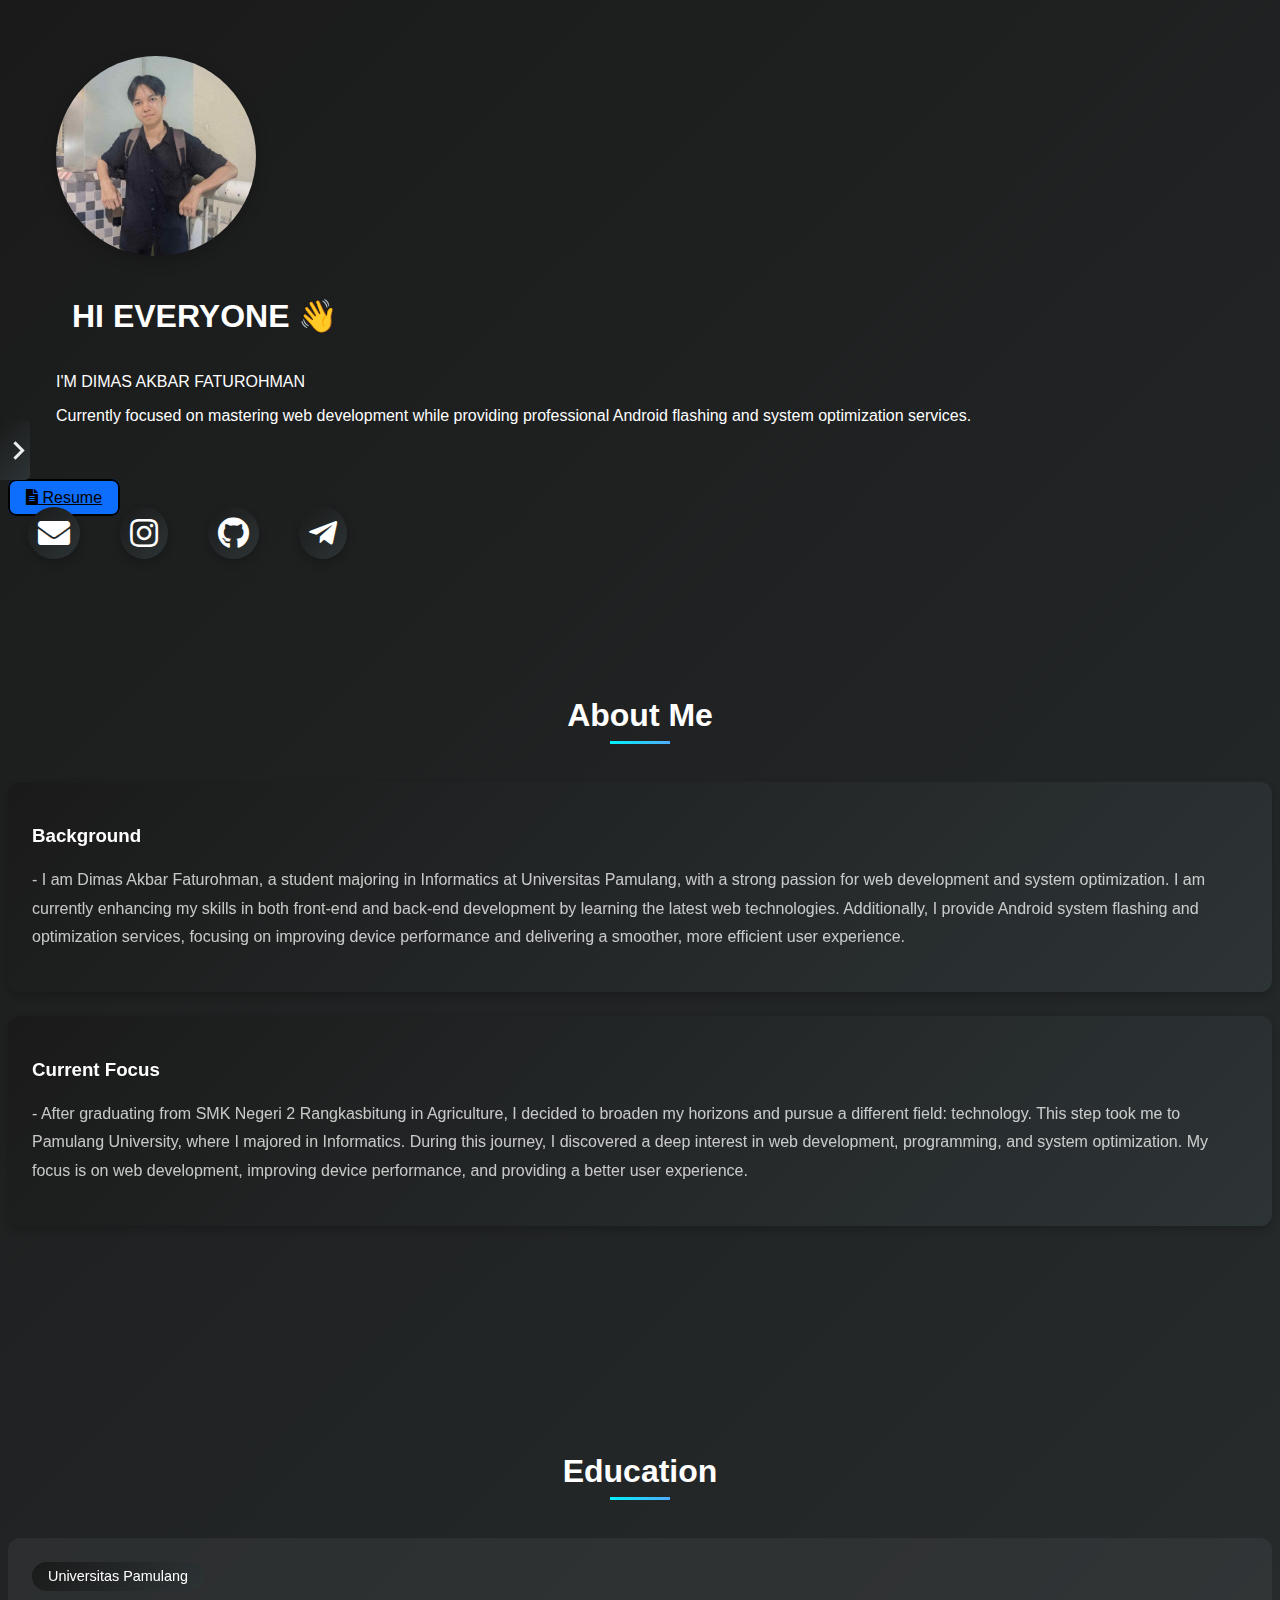
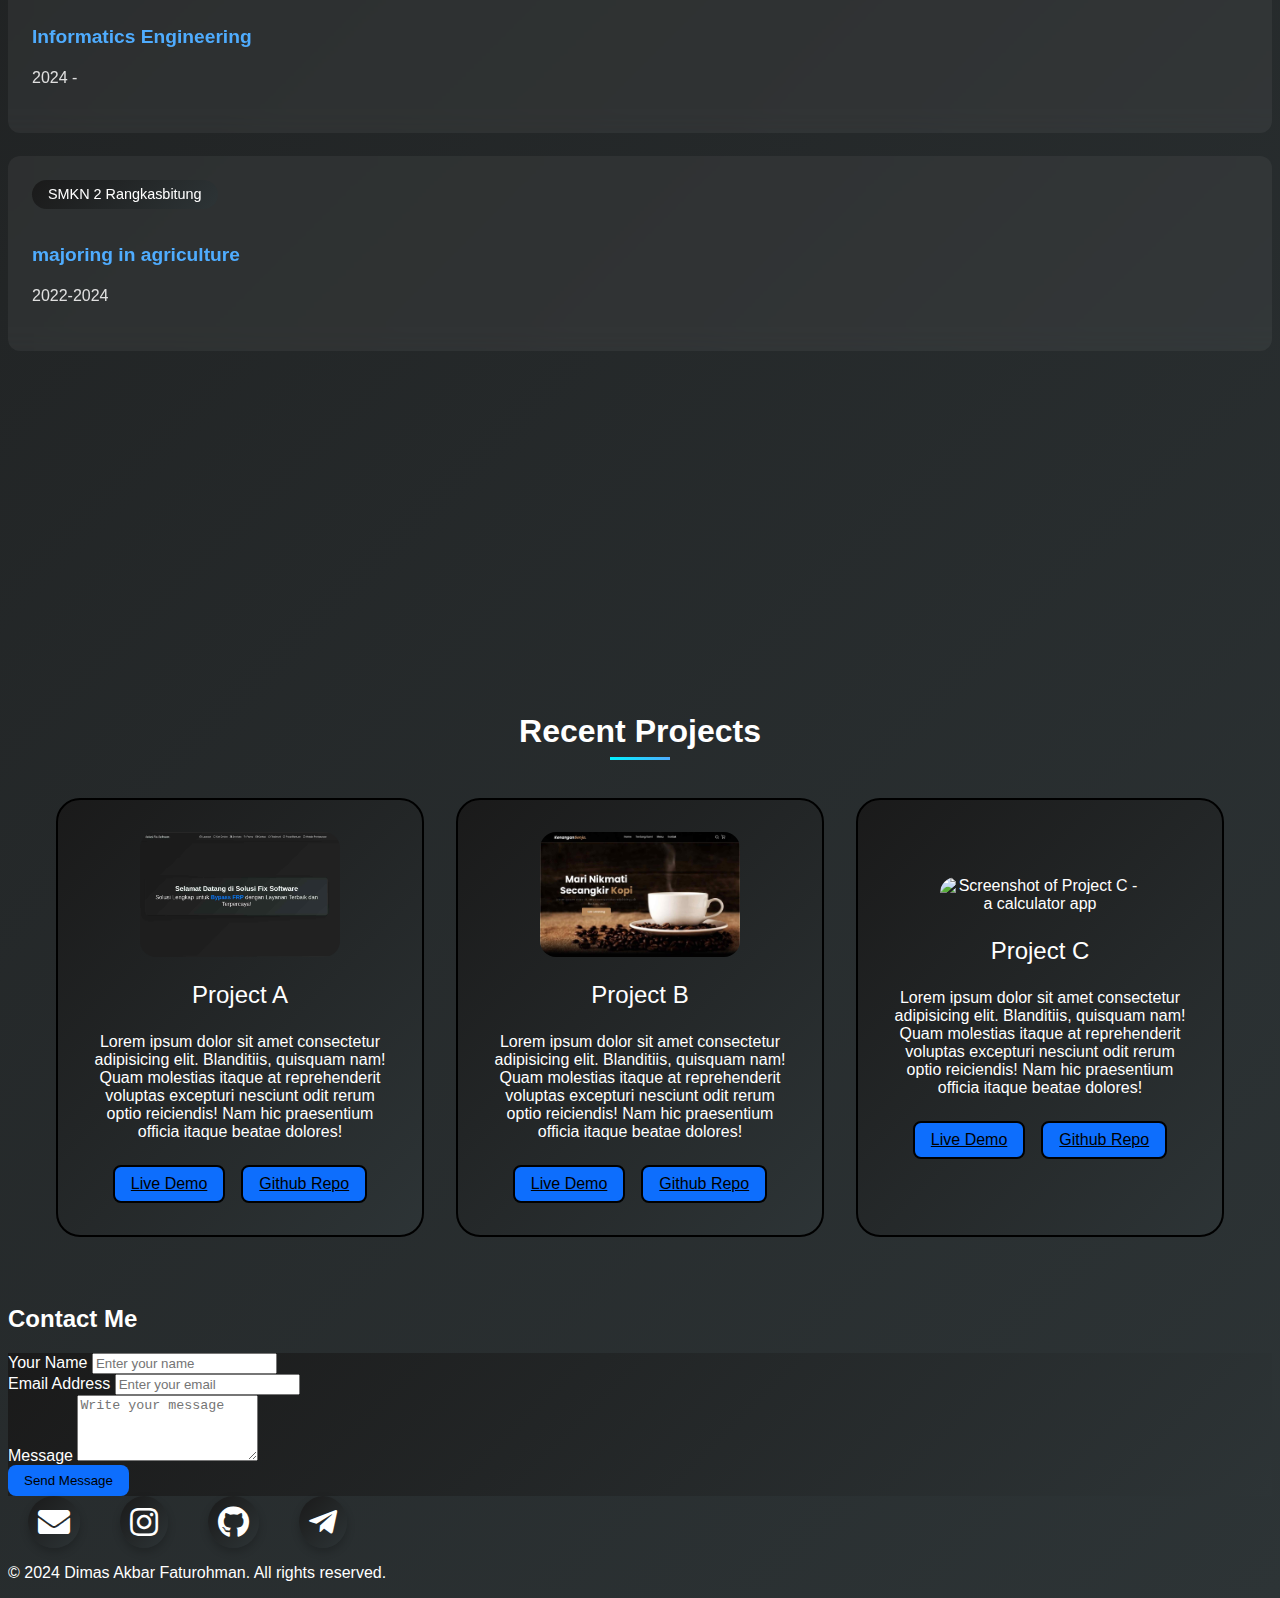
==== commit 0ce16cef: "Fix" ====
--- a/index.html
+++ b/index.html
@@ -1,11 +1,129 @@
-<!doctypehtml><html lang=en><meta charset=utf-8><meta content="width=device-width,initial-scale=1"name=viewport><link href=https://cdn.jsdelivr.net/npm/bootstrap@5.0.2/dist/css/bootstrap.min.css rel=stylesheet crossorigin=anonymous integrity=sha384-EVSTQN3/azprG1Anm3QDgpJLIm9Nao0Yz1ztcQTwFspd3yD65VohhpuuCOmLASjC><link href=https://cdnjs.cloudflare.com/ajax/libs/font-awesome/5.15.4/css/all.min.css rel=stylesheet><link href=css/style.css rel=stylesheet><title>Portofolio</title><div class=overlay onclick=toggleSidebar()></div><button class=toggle-arrow onclick=toggleSidebar()><div class=arrow></div></button><div class=sidebar><div class=sidebar-header><h3>DAF</h3></div><nav><a class=nav-link href=#Home data-active=true>Home</a> <a class=nav-link href=#About>About</a> <a class=nav-link href=#education>Education</a> <a class=nav-link href=#projects>Projects</a> <a class=nav-link href=#Contact>Contact</a></nav></div><section class="text-center jumbotron"id=Home><img alt=dimas loading=lazy src="img/me (1)_11zon.jpg"height=200 width=200><h1 class="display-4 fw-bold"style=padding:1rem>HI EVERYONE <span class=wave-emoji>👋</span></h1><span class="text-primary display-4 fw-bold">I'M DIMAS AKBAR</span> <span class="display-4 fw-bold text-animation text-light">FATUROHMAN</span><p class=lead>Currently focused on mastering <span class=text-primary>web development</span> while providing professional <span class=text-primary>Android flashing</span> and system optimization services.</section><div class="justify-content-center d-flex gap-2"><a class="btn btn-primary align-items-center btn-custom d-flex"href=cooming.html target=_blank><i class="fas fa-file-alt me-2"></i> Resume</a></div><div class="container my-5"id=Contact1><div class="text-center contact-container"><div class=contact-options><a class=contact-link href=mailto:dimasakbr730@gmail.com title=Gmail><i class="fas fa-envelope"></i></a><a class=contact-link href=https://www.instagram.com/dimasakbr29 target=_blank title=Instagram><i class="fab fa-instagram"></i></a><a class=contact-link href=https://github.com/DimasAkbarF target=_blank title=GitHub><i class="fab fa-github"></i></a><a class=contact-link href=https://t.me/DIMMZZGOOD target=_blank title=Telegram><i class="fab fa-telegram-plane"></i></a></div></div></div><section class=about-section id=About><div class=container><div class="text-center row mb-3"><div class=col><h2 class=section-title>About Me</h2></div></div><div class="justify-content-center row"><div class="col-md-6 col-12"><div class="about-card gradient-background p-4 shadow-card"><p class=about-text>- I am Dimas Akbar Faturohman, a student majoring in <span class=text-primary>Informatics</span> at <span class=text-primary>Universitas Pamulang</span>, with a strong passion for <span class=text-primary>web development</span> and <span class=text-primary>system optimization</span>. I am currently enhancing my skills in both <span class=text-primary>front-end</span> and <span class=text-primary>back-end</span> development by learning the latest web technologies. Additionally, I provide Android system <span class=text-primary>flashing</span> and <span class=text-primary>optimization services</span>, focusing on improving device performance and delivering a smoother, more efficient user experience.</div></div><div class="col-md-6 col-12"><div class="about-card gradient-background p-4 shadow-card"><p class=about-text>- After graduating from <span class=text-primary>SMK Negeri 2 Rangkasbitung</span> in <span class=text-primary>Agriculture</span>, I decided to broaden my horizons and pursue a different field: technology. This step took me to <span class=text-primary>Pamulang University</span>, where I majored in <span class=text-primary>Informatics</span>. During this journey, I discovered a deep interest in <span class=text-primary>web development</span>, <span class=text-primary>programming</span>, and <span class=text-primary>system optimization</span>. My focus is on web development, improving device performance, and providing a better user experience.</div></div></div></div></section><section class=education-section id=education><div class=container><div class="text-center row justify-content-center"><div class="text-center col-lg-12"><h2 class=section-title>Education</h2></div><div class="col-md-6 col-lg-4"><div class=education-card><div class=card-content><div class=year>Universitas Pamulang</div><h3>Informatics Engineering</h3><h4>2024 -</h4></div></div></div><div class="col-md-6 col-lg-4"><div class=education-card><div class=card-content><div class=year>SMKN 2 Rangkasbitung</div><h3>majoring in agriculture</h3><h4>2022-2024</h4></div></div></div></div></div></section><section class=projects id=projects><h2 class=section-title>Recent Projects</h2><div class=project-grid><div class=projects-card><img alt="Screenshot of Project A - a task management app"loading=lazy src=img/project1_11zon.jpg><h3>Project A</h3><p>Lorem ipsum dolor sit amet consectetur adipisicing elit. Blanditiis, quisquam nam! Quam molestias itaque at reprehenderit voluptas excepturi nesciunt odit rerum optio reiciendis! Nam hic praesentium officia itaque beatae dolores!<div class=btn-group><a class=btn href=https://tech-fix-software.vercel.app/ target=_blank rel="noopener noreferrer">Live Demo</a> <a class=btn href=https://github.com/DimasAkbarF/techFixSoftware target=_blank rel="noopener noreferrer">Github Repo</a></div></div><div class=projects-card><img alt="Screenshot of Project B - a digital journaling app"loading=lazy src=img/project2_11zon.jpg><h3>Project B</h3><p>Lorem ipsum dolor sit amet consectetur adipisicing elit. Blanditiis, quisquam nam! Quam molestias itaque at reprehenderit voluptas excepturi nesciunt odit rerum optio reiciendis! Nam hic praesentium officia itaque beatae dolores!<div class=btn-group><a class=btn href=https://kenangan-senja-three.vercel.app/ target=_blank rel="noopener noreferrer">Live Demo</a> <a class=btn href=https://github.com/DimasAkbarF/kenangan-senja target=_blank rel="noopener noreferrer">Github Repo</a></div></div><div class=projects-card><img alt="Screenshot of Project C - a calculator app"loading=lazy src=img/project3.png><h3>Project C</h3><p>Lorem ipsum dolor sit amet consectetur adipisicing elit. Blanditiis, quisquam nam! Quam molestias itaque at reprehenderit voluptas excepturi nesciunt odit rerum optio reiciendis! Nam hic praesentium officia itaque beatae dolores!<div class=btn-group><a class=btn href=https://dimasakbarf.github.io/kalkulator/ target=_blank rel="noopener noreferrer">Live Demo</a> <a class=btn href=https://github.com/DimasAkbarF/kalkulator target=_blank rel="noopener noreferrer">Github Repo</a></div></div></div></section><h2 class=text-center>Contact Me</h2><div class="container my-5"id=Contact><div class="justify-content-center row"><div class=col-md-6><div class="animate__animated animate__fadeInUp bg-body card contact-card mb-5 p-3 rounded shadow-lg"><div class=card-body><form><div class=mb-3><label class=form-label for=name>Your Name</label> <input class=form-control id=name placeholder="Enter your name"></div><div class=mb-3><label class=form-label for=email>Email Address</label> <input class=form-control id=email placeholder="Enter your email"type=email></div><div class=mb-3><label class=form-label for=message>Message</label> <textarea class=form-control id=message placeholder="Write your message"rows=4></textarea></div><button class="btn btn-primary animate__animated animate__infinite animate__pulse w-100"type=submit>Send Message</button></form></div></div></div></div></div><div class="container my-5"id=Contact1><div class="text-center contact-container"><div class=contact-options><a class=contact-link href=mailto:dimasakbr730@gmail.com title=Gmail><i class="fas fa-envelope"></i></a><a class=contact-link href=https://www.instagram.com/dimasakbr29 target=_blank title=Instagram><i class="fab fa-instagram"></i></a><a class=contact-link href=https://github.com/DimasAkbarF target=_blank title=GitHub><i class="fab fa-github"></i></a><a class=contact-link href=https://t.me/DIMMZZGOOD target=_blank title=Telegram><i class="fab fa-telegram-plane"></i></a></div></div></div><footer class="text-center fs-5opacity-75 p-3 text-light"><p>© 2024 Dimas Akbar Faturohman. All rights reserved.</footer>
-    <script src="js/script.js">
-    </script>
-    <script
-      defer
-      src="https://cdn.jsdelivr.net/npm/bootstrap@5.0.2/dist/js/bootstrap.bundle.min.js"
-      integrity="sha384-MrcW6ZMFYlzcLA8Nl+NtUVF0sA7MsXsP1UyJoMp4YLEuNSfAP+JcXn/tWtIaxVXM"
-      crossorigin="anonymous"
-    ></script>
-  </body>
-</html>
+<!doctypehtml>
+<html lang=en>
+<meta charset=utf-8>
+<meta content="width=device-width,initial-scale=1" name=viewport>
+<link href=https://cdn.jsdelivr.net/npm/bootstrap@5.0.2/dist/css/bootstrap.min.css rel=stylesheet crossorigin=anonymous integrity=sha384-EVSTQN3/azprG1Anm3QDgpJLIm9Nao0Yz1ztcQTwFspd3yD65VohhpuuCOmLASjC>
+<link href=https://cdnjs.cloudflare.com/ajax/libs/font-awesome/5.15.4/css/all.min.css rel=stylesheet>
+<link href=css/style.css rel=stylesheet>
+<title>Portofolio</title>
+<div class=overlay onclick=toggleSidebar()></div><button class=toggle-arrow onclick=toggleSidebar()><div class=arrow></div></button>
+<div class=sidebar>
+    <div class=sidebar-header>
+        <h3>DAF</h3>
+    </div>
+    <nav><a class=nav-link href=#Home data-active=true>Home</a> <a class=nav-link href=#About>About</a> <a class=nav-link href=#education>Education</a> <a class=nav-link href=#projects>Projects</a> <a class=nav-link href=#Contact>Contact</a></nav>
+</div>
+<section class="text-center jumbotron" id=Home><img alt=dimas loading=lazy src="img/me (1)_11zon.jpg" height=200 width=200>
+    <h1 class="display-4 fw-bold" style=padding:1rem>HI EVERYONE <span class=wave-emoji>👋</span></h1><span class="text-primary display-4 fw-bold">I'M DIMAS AKBAR</span> <span class="display-4 fw-bold text-animation text-light">FATUROHMAN</span>
+    <p class=lead>Currently focused on mastering <span class=text-primary>web development</span> while providing professional <span class=text-primary>Android flashing</span> and system optimization services.</section>
+<div class="justify-content-center d-flex gap-2"><a class="btn btn-primary align-items-center btn-custom d-flex" href=cooming.html target=_blank><i class="fas fa-file-alt me-2"></i> Resume</a></div>
+<div class="container my-5" id=Contact1>
+    <div class="text-center contact-container">
+        <div class=contact-options><a class=contact-link href=mailto:dimasakbr730@gmail.com title=Gmail><i class="fas fa-envelope"></i></a><a class=contact-link href=https://www.instagram.com/dimasakbr29 target=_blank title=Instagram><i class="fab fa-instagram"></i></a><a class=contact-link
+                href=https://github.com/DimasAkbarF target=_blank title=GitHub><i class="fab fa-github"></i></a><a class=contact-link href=https://t.me/DIMMZZGOOD target=_blank title=Telegram><i class="fab fa-telegram-plane"></i></a></div>
+    </div>
+</div>
+<section class=about-section id=About>
+    <div class=container>
+        <div class="text-center row mb-3">
+            <div class=col>
+                <h2 class=section-title>About Me</h2>
+            </div>
+        </div>
+        <div class="justify-content-center row">
+            <div class="col-md-6 col-12">
+                <div class="about-card gradient-background p-4 shadow-card">
+                  <h3 class="fw-bold">Background</h3>
+                    <p class=about-text>- I am Dimas Akbar Faturohman, a student majoring in <span class=text-primary>Informatics</span> at <span class=text-primary>Universitas Pamulang</span>, with a strong passion for <span class=text-primary>web development</span> and
+                        <span class=text-primary>system optimization</span>. I am currently enhancing my skills in both <span class=text-primary>front-end</span> and <span class=text-primary>back-end</span> development by learning the latest web technologies.
+                        Additionally, I provide Android system <span class=text-primary>flashing</span> and <span class=text-primary>optimization services</span>, focusing on improving device performance and delivering a smoother, more efficient user
+                        experience.</div>
+            </div>
+            <div class="col-md-6 col-12">
+                <div class="about-card gradient-background p-4 shadow-card">
+                  <h3 class="fw-bold">Current Focus</h3>
+                    <p class=about-text>- After graduating from <span class=text-primary>SMK Negeri 2 Rangkasbitung</span> in <span class=text-primary>Agriculture</span>, I decided to broaden my horizons and pursue a different field: technology. This step took me to
+                        <span
+                            class=text-primary>Pamulang University</span>, where I majored in <span class=text-primary>Informatics</span>. During this journey, I discovered a deep interest in <span class=text-primary>web development</span>, <span class=text-primary>programming</span>,
+                            and <span class=text-primary>system optimization</span>. My focus is on web development, improving device performance, and providing a better user experience.</div>
+            </div>
+        </div>
+    </div>
+</section>
+<section class=education-section id=education>
+    <div class=container>
+        <div class="text-center row justify-content-center">
+            <div class="text-center col-lg-12">
+                <h2 class=section-title>Education</h2>
+            </div>
+            <div class="col-md-6 col-lg-4">
+                <div class=education-card>
+                    <div class=card-content>
+                        <div class=year>Universitas Pamulang</div>
+                        <h3>Informatics Engineering</h3>
+                        <h4>2024 -</h4>
+                    </div>
+                </div>
+            </div>
+            <div class="col-md-6 col-lg-4">
+                <div class=education-card>
+                    <div class=card-content>
+                        <div class=year>SMKN 2 Rangkasbitung</div>
+                        <h3>majoring in agriculture</h3>
+                        <h4>2022-2024</h4>
+                    </div>
+                </div>
+            </div>
+        </div>
+    </div>
+</section>
+<section class=projects id=projects>
+    <h2 class=section-title>Recent Projects</h2>
+    <div class=project-grid>
+        <div class=projects-card><img alt="Screenshot of Project A - a task management app" loading=lazy src=img/project1_11zon.jpg>
+            <h3>Project A</h3>
+            <p>Lorem ipsum dolor sit amet consectetur adipisicing elit. Blanditiis, quisquam nam! Quam molestias itaque at reprehenderit voluptas excepturi nesciunt odit rerum optio reiciendis! Nam hic praesentium officia itaque beatae dolores!
+                <div class=btn-group><a class=btn href=https://tech-fix-software.vercel.app/ target=_blank rel="noopener noreferrer">Live Demo</a> <a class=btn href=https://github.com/DimasAkbarF/techFixSoftware target=_blank rel="noopener noreferrer">Github Repo</a></div>
+        </div>
+        <div class=projects-card><img alt="Screenshot of Project B - a digital journaling app" loading=lazy src=img/project2_11zon.jpg>
+            <h3>Project B</h3>
+            <p>Lorem ipsum dolor sit amet consectetur adipisicing elit. Blanditiis, quisquam nam! Quam molestias itaque at reprehenderit voluptas excepturi nesciunt odit rerum optio reiciendis! Nam hic praesentium officia itaque beatae dolores!
+                <div class=btn-group><a class=btn href=https://kenangan-senja-three.vercel.app/ target=_blank rel="noopener noreferrer">Live Demo</a> <a class=btn href=https://github.com/DimasAkbarF/kenangan-senja target=_blank rel="noopener noreferrer">Github Repo</a></div>
+        </div>
+        <div class=projects-card><img alt="Screenshot of Project C - a calculator app" loading=lazy src=img/project3.png>
+            <h3>Project C</h3>
+            <p>Lorem ipsum dolor sit amet consectetur adipisicing elit. Blanditiis, quisquam nam! Quam molestias itaque at reprehenderit voluptas excepturi nesciunt odit rerum optio reiciendis! Nam hic praesentium officia itaque beatae dolores!
+                <div class=btn-group><a class=btn href=https://dimasakbarf.github.io/kalkulator/ target=_blank rel="noopener noreferrer">Live Demo</a> <a class=btn href=https://github.com/DimasAkbarF/kalkulator target=_blank rel="noopener noreferrer">Github Repo</a></div>
+        </div>
+    </div>
+</section>
+<h2 class="text-center fw-bold">Contact Me</h2>
+<div class="container my-5" id=Contact>
+    <div class="justify-content-center row">
+        <div class=col-md-6>
+            <div class="animate__animated animate__fadeInUp bg-body card contact-card mb-5 p-3 rounded shadow-lg">
+                <div class=card-body>
+                    <form>
+                        <div class=mb-3><label class=form-label for=name>Your Name</label> <input class=form-control id=name placeholder="Enter your name"></div>
+                        <div class=mb-3><label class=form-label for=email>Email Address</label> <input class=form-control id=email placeholder="Enter your email" type=email></div>
+                        <div class=mb-3><label class=form-label for=message>Message</label> <textarea class=form-control id=message placeholder="Write your message" rows=4></textarea></div><button class="btn btn-primary animate__animated animate__infinite animate__pulse w-100"
+                            type=submit>Send Message</button></form>
+                </div>
+            </div>
+        </div>
+    </div>
+</div>
+<div class="container my-5" id=Contact1>
+    <div class="text-center contact-container">
+        <div class=contact-options><a class=contact-link href=mailto:dimasakbr730@gmail.com title=Gmail><i class="fas fa-envelope"></i></a><a class=contact-link href=https://www.instagram.com/dimasakbr29 target=_blank title=Instagram><i class="fab fa-instagram"></i></a><a class=contact-link
+                href=https://github.com/DimasAkbarF target=_blank title=GitHub><i class="fab fa-github"></i></a><a class=contact-link href=https://t.me/DIMMZZGOOD target=_blank title=Telegram><i class="fab fa-telegram-plane"></i></a></div>
+    </div>
+</div>
+<footer class="text-center fs-5opacity-75 p-3 text-light">
+    <p>© 2024 Dimas Akbar Faturohman. All rights reserved.</footer>
+<script src="js/script.js">
+</script>
+<script defer src="https://cdn.jsdelivr.net/npm/bootstrap@5.0.2/dist/js/bootstrap.bundle.min.js" integrity="sha384-MrcW6ZMFYlzcLA8Nl+NtUVF0sA7MsXsP1UyJoMp4YLEuNSfAP+JcXn/tWtIaxVXM" crossorigin="anonymous"></script>
+</body>
+
+</html>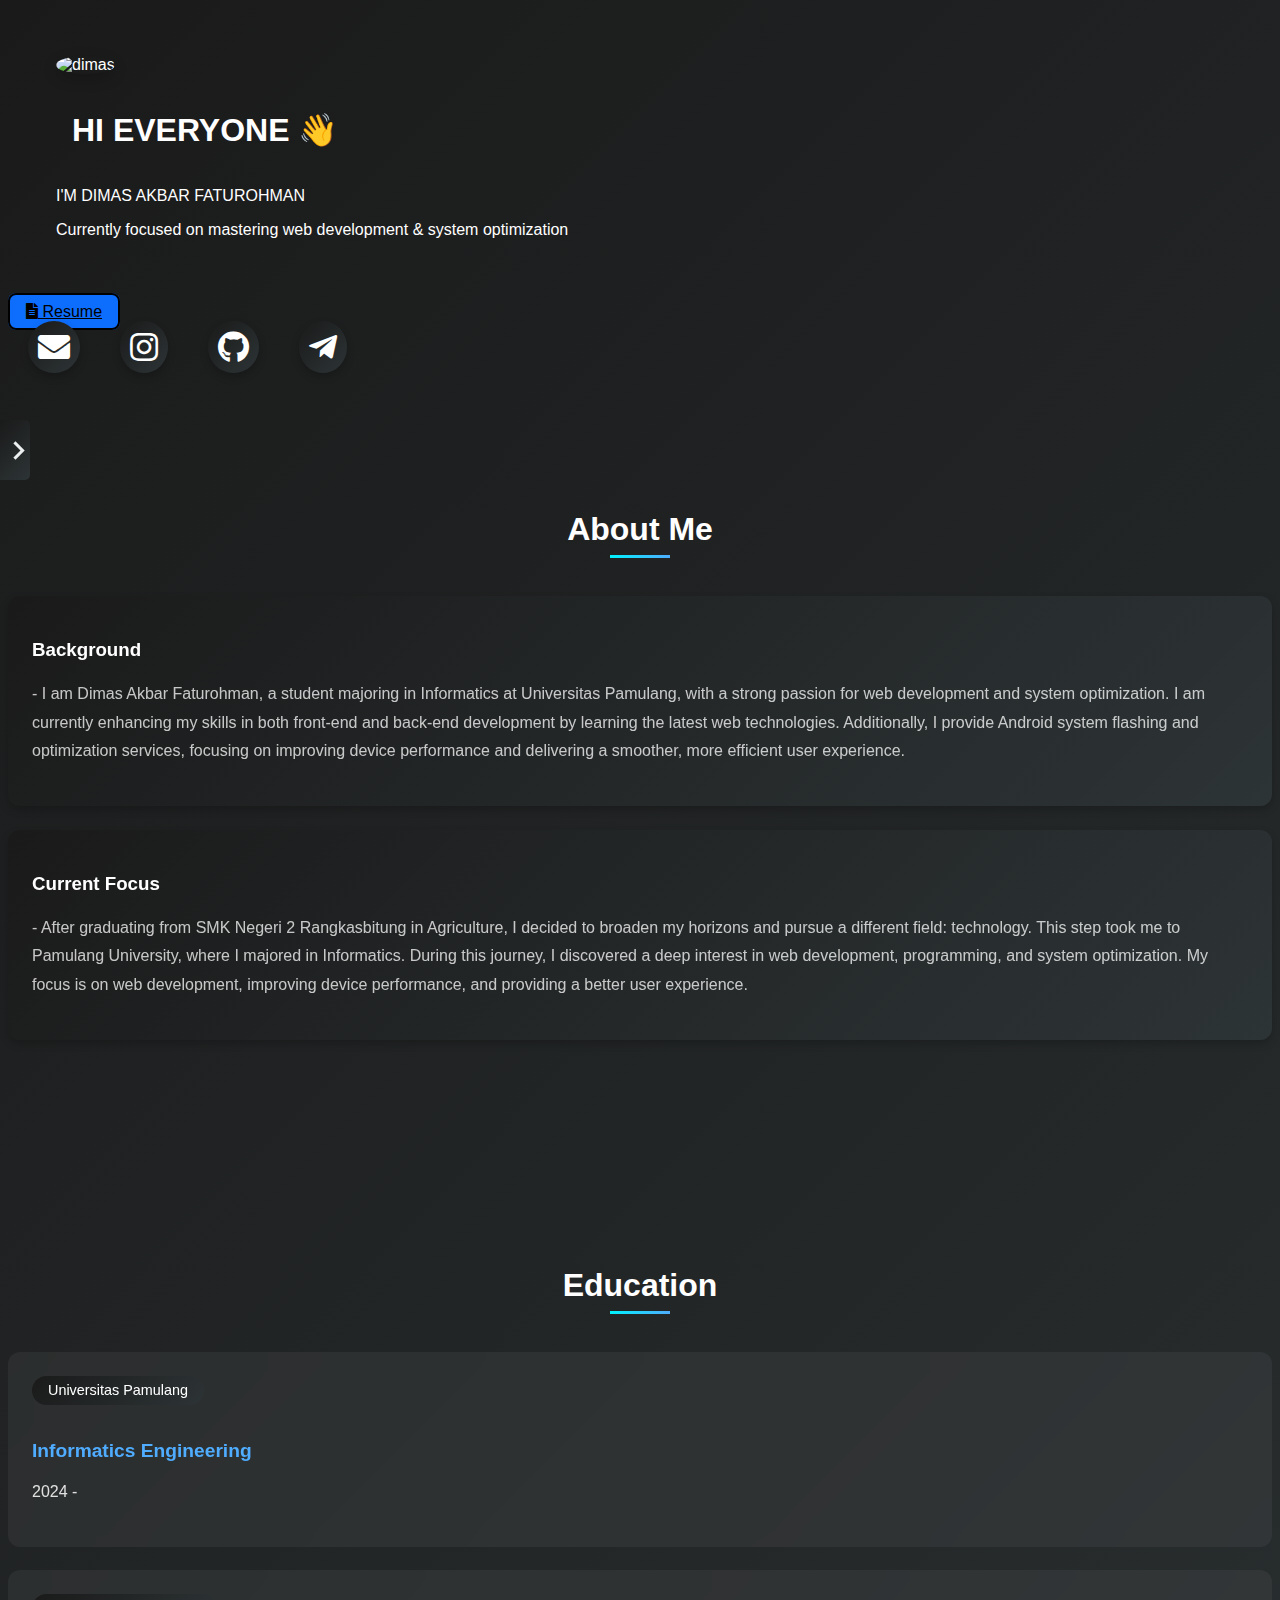
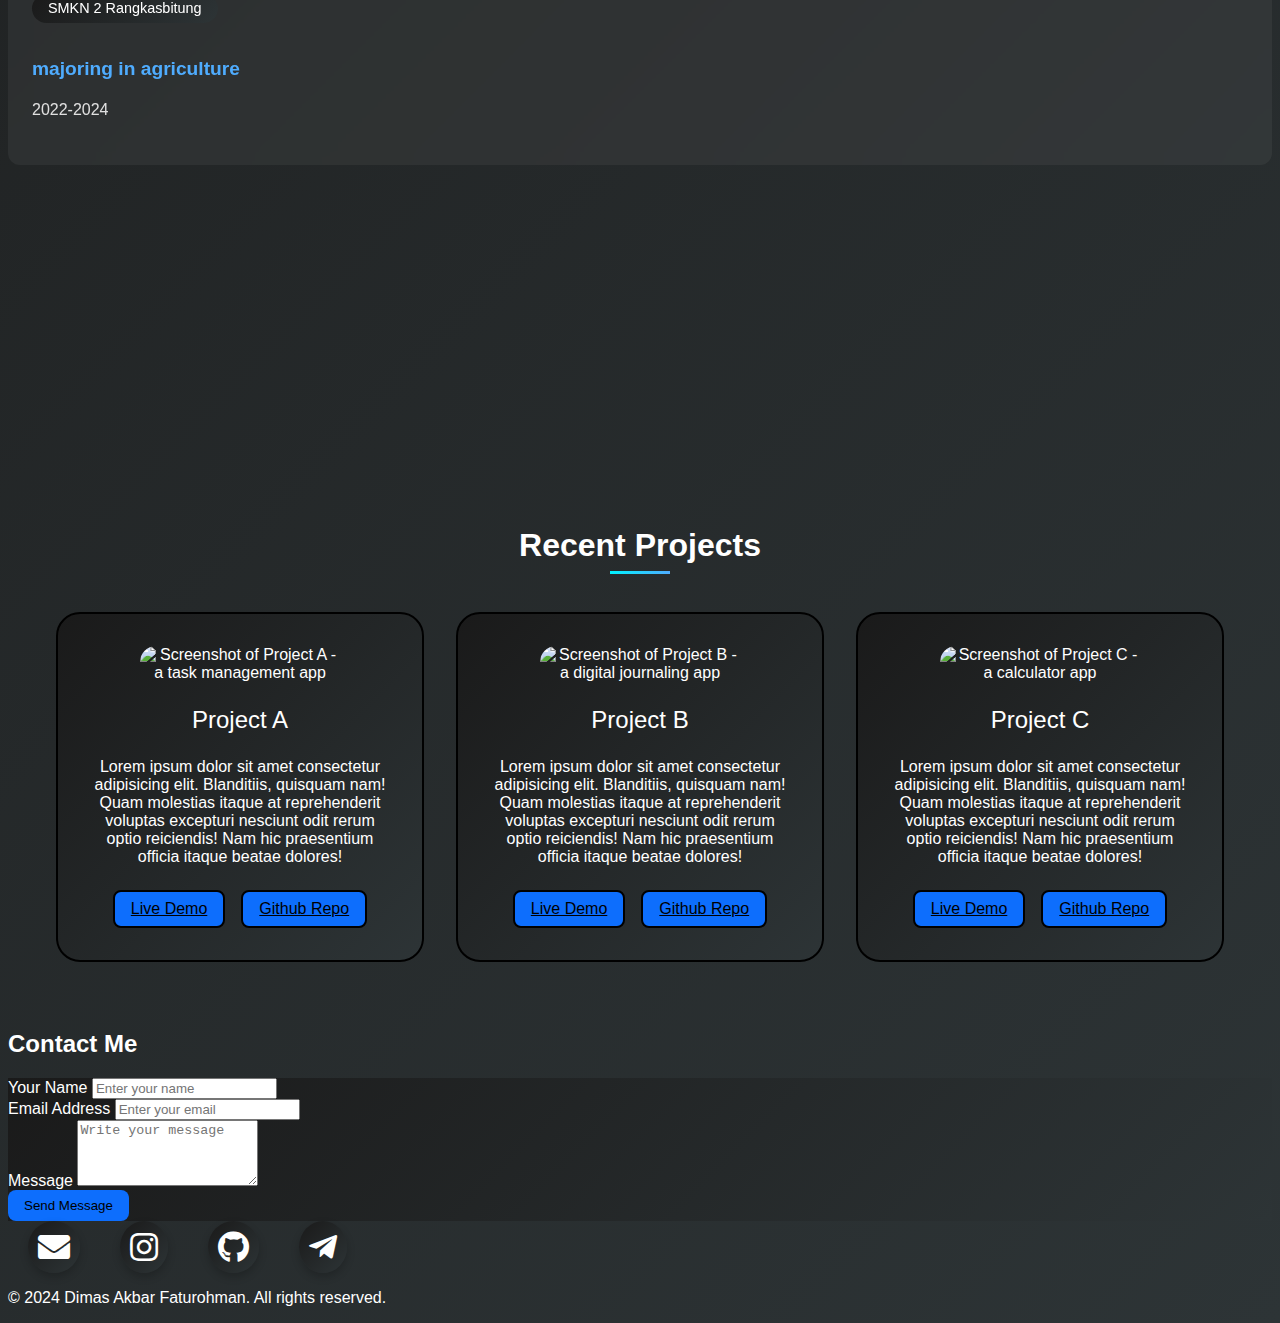
==== commit 2c1dadf2: "Fix Perform" ====
--- a/index.html
+++ b/index.html
@@ -13,9 +13,9 @@
     </div>
     <nav><a class=nav-link href=#Home data-active=true>Home</a> <a class=nav-link href=#About>About</a> <a class=nav-link href=#education>Education</a> <a class=nav-link href=#projects>Projects</a> <a class=nav-link href=#Contact>Contact</a></nav>
 </div>
-<section class="text-center jumbotron" id=Home><img alt=dimas loading=lazy src="img/me (1)_11zon.jpg" height=200 width=200>
+<section class="text-center jumbotron" id=Home><img alt=dimas src="img/me (1)_11zon.jpg" height=200 width=200>
     <h1 class="display-4 fw-bold" style=padding:1rem>HI EVERYONE <span class=wave-emoji>👋</span></h1><span class="text-primary display-4 fw-bold">I'M DIMAS AKBAR</span> <span class="display-4 fw-bold text-animation text-light">FATUROHMAN</span>
-    <p class=lead>Currently focused on mastering <span class=text-primary>web development</span> while providing professional <span class=text-primary>Android flashing</span> and system optimization services.</section>
+    <p class=lead>Currently focused on mastering <span class=text-primary>web development &</span> system optimization</section>
 <div class="justify-content-center d-flex gap-2"><a class="btn btn-primary align-items-center btn-custom d-flex" href=cooming.html target=_blank><i class="fas fa-file-alt me-2"></i> Resume</a></div>
 <div class="container my-5" id=Contact1>
     <div class="text-center contact-container">
@@ -80,17 +80,17 @@
 <section class=projects id=projects>
     <h2 class=section-title>Recent Projects</h2>
     <div class=project-grid>
-        <div class=projects-card><img alt="Screenshot of Project A - a task management app" loading=lazy src=img/project1_11zon.jpg>
+        <div class=projects-card><img alt="Screenshot of Project A - a task management app"  src=img/project1_11zon.jpg>
             <h3>Project A</h3>
             <p>Lorem ipsum dolor sit amet consectetur adipisicing elit. Blanditiis, quisquam nam! Quam molestias itaque at reprehenderit voluptas excepturi nesciunt odit rerum optio reiciendis! Nam hic praesentium officia itaque beatae dolores!
                 <div class=btn-group><a class=btn href=https://tech-fix-software.vercel.app/ target=_blank rel="noopener noreferrer">Live Demo</a> <a class=btn href=https://github.com/DimasAkbarF/techFixSoftware target=_blank rel="noopener noreferrer">Github Repo</a></div>
         </div>
-        <div class=projects-card><img alt="Screenshot of Project B - a digital journaling app" loading=lazy src=img/project2_11zon.jpg>
+        <div class=projects-card><img alt="Screenshot of Project B - a digital journaling app"  src=img/project2_11zon.jpg>
             <h3>Project B</h3>
             <p>Lorem ipsum dolor sit amet consectetur adipisicing elit. Blanditiis, quisquam nam! Quam molestias itaque at reprehenderit voluptas excepturi nesciunt odit rerum optio reiciendis! Nam hic praesentium officia itaque beatae dolores!
                 <div class=btn-group><a class=btn href=https://kenangan-senja-three.vercel.app/ target=_blank rel="noopener noreferrer">Live Demo</a> <a class=btn href=https://github.com/DimasAkbarF/kenangan-senja target=_blank rel="noopener noreferrer">Github Repo</a></div>
         </div>
-        <div class=projects-card><img alt="Screenshot of Project C - a calculator app" loading=lazy src=img/project3.png>
+        <div class=projects-card><img alt="Screenshot of Project C - a calculator app"  src=img/project3.png>
             <h3>Project C</h3>
             <p>Lorem ipsum dolor sit amet consectetur adipisicing elit. Blanditiis, quisquam nam! Quam molestias itaque at reprehenderit voluptas excepturi nesciunt odit rerum optio reiciendis! Nam hic praesentium officia itaque beatae dolores!
                 <div class=btn-group><a class=btn href=https://dimasakbarf.github.io/kalkulator/ target=_blank rel="noopener noreferrer">Live Demo</a> <a class=btn href=https://github.com/DimasAkbarF/kalkulator target=_blank rel="noopener noreferrer">Github Repo</a></div>
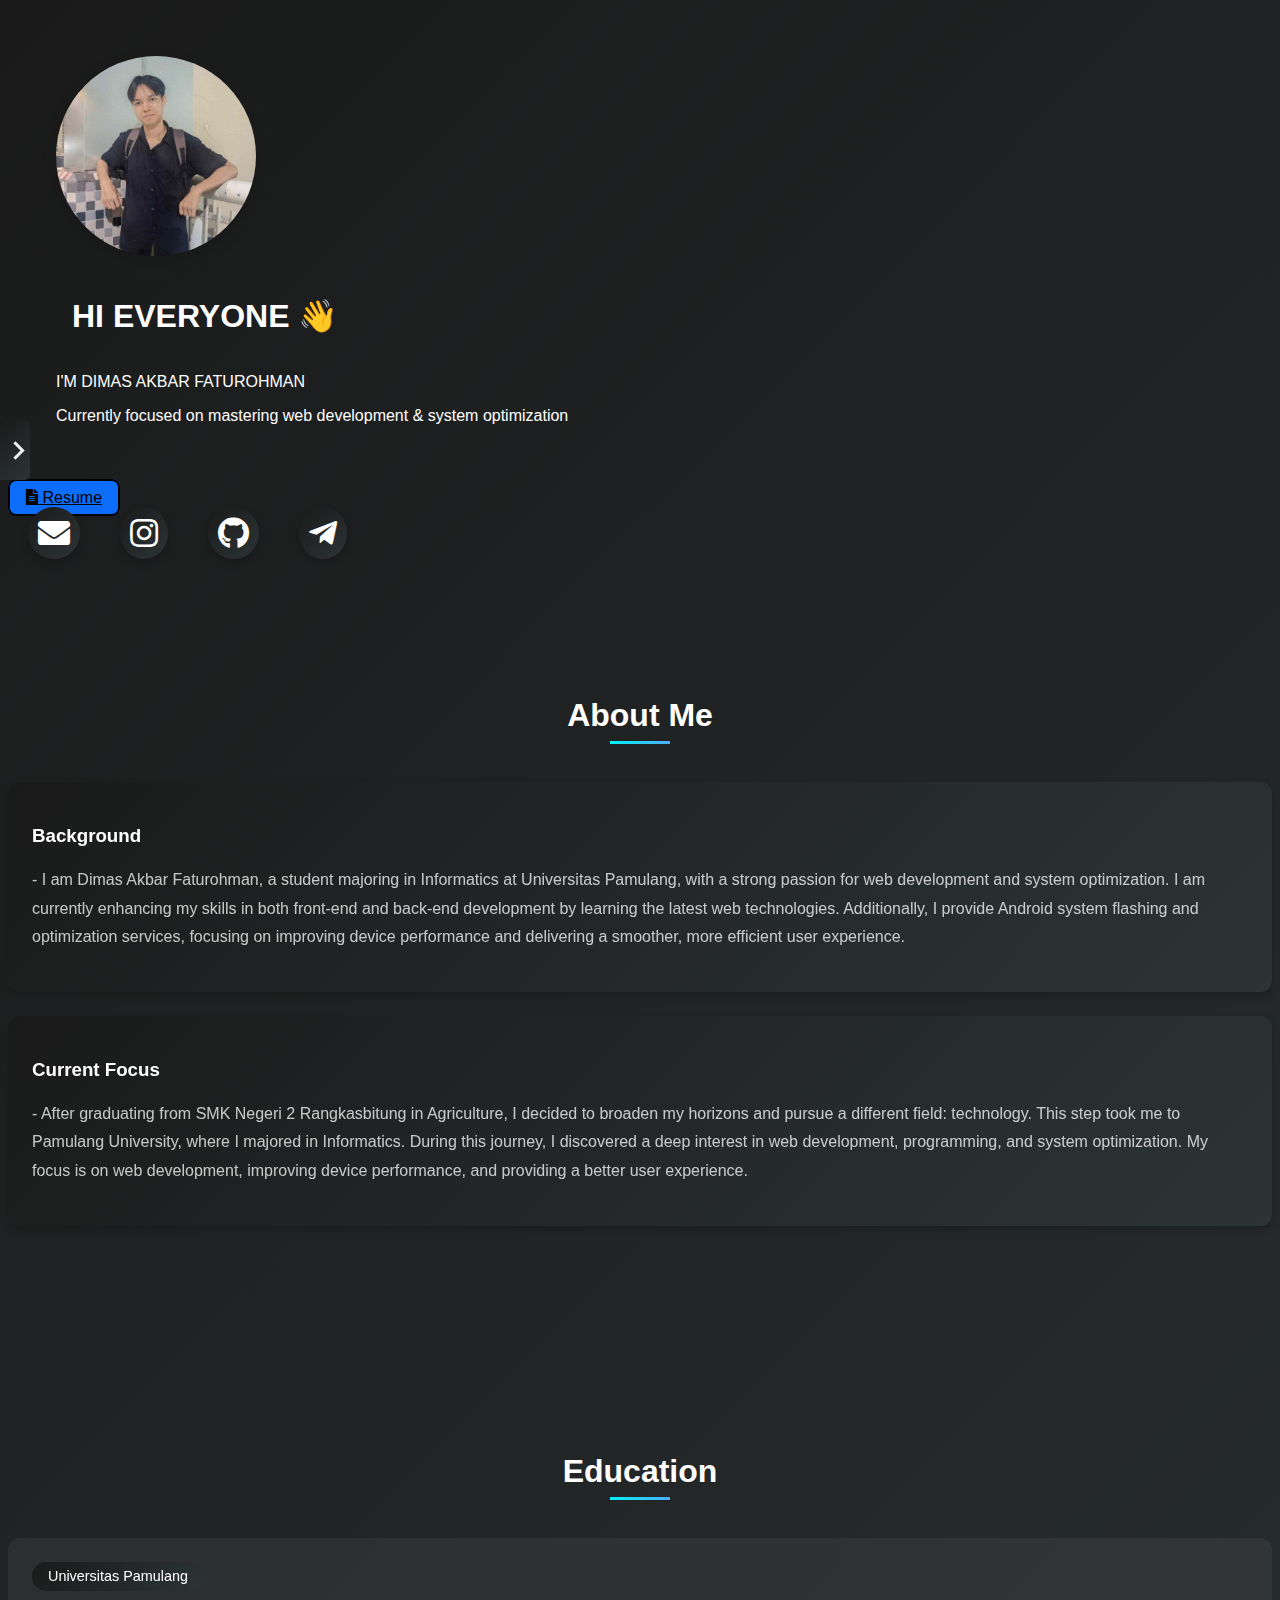
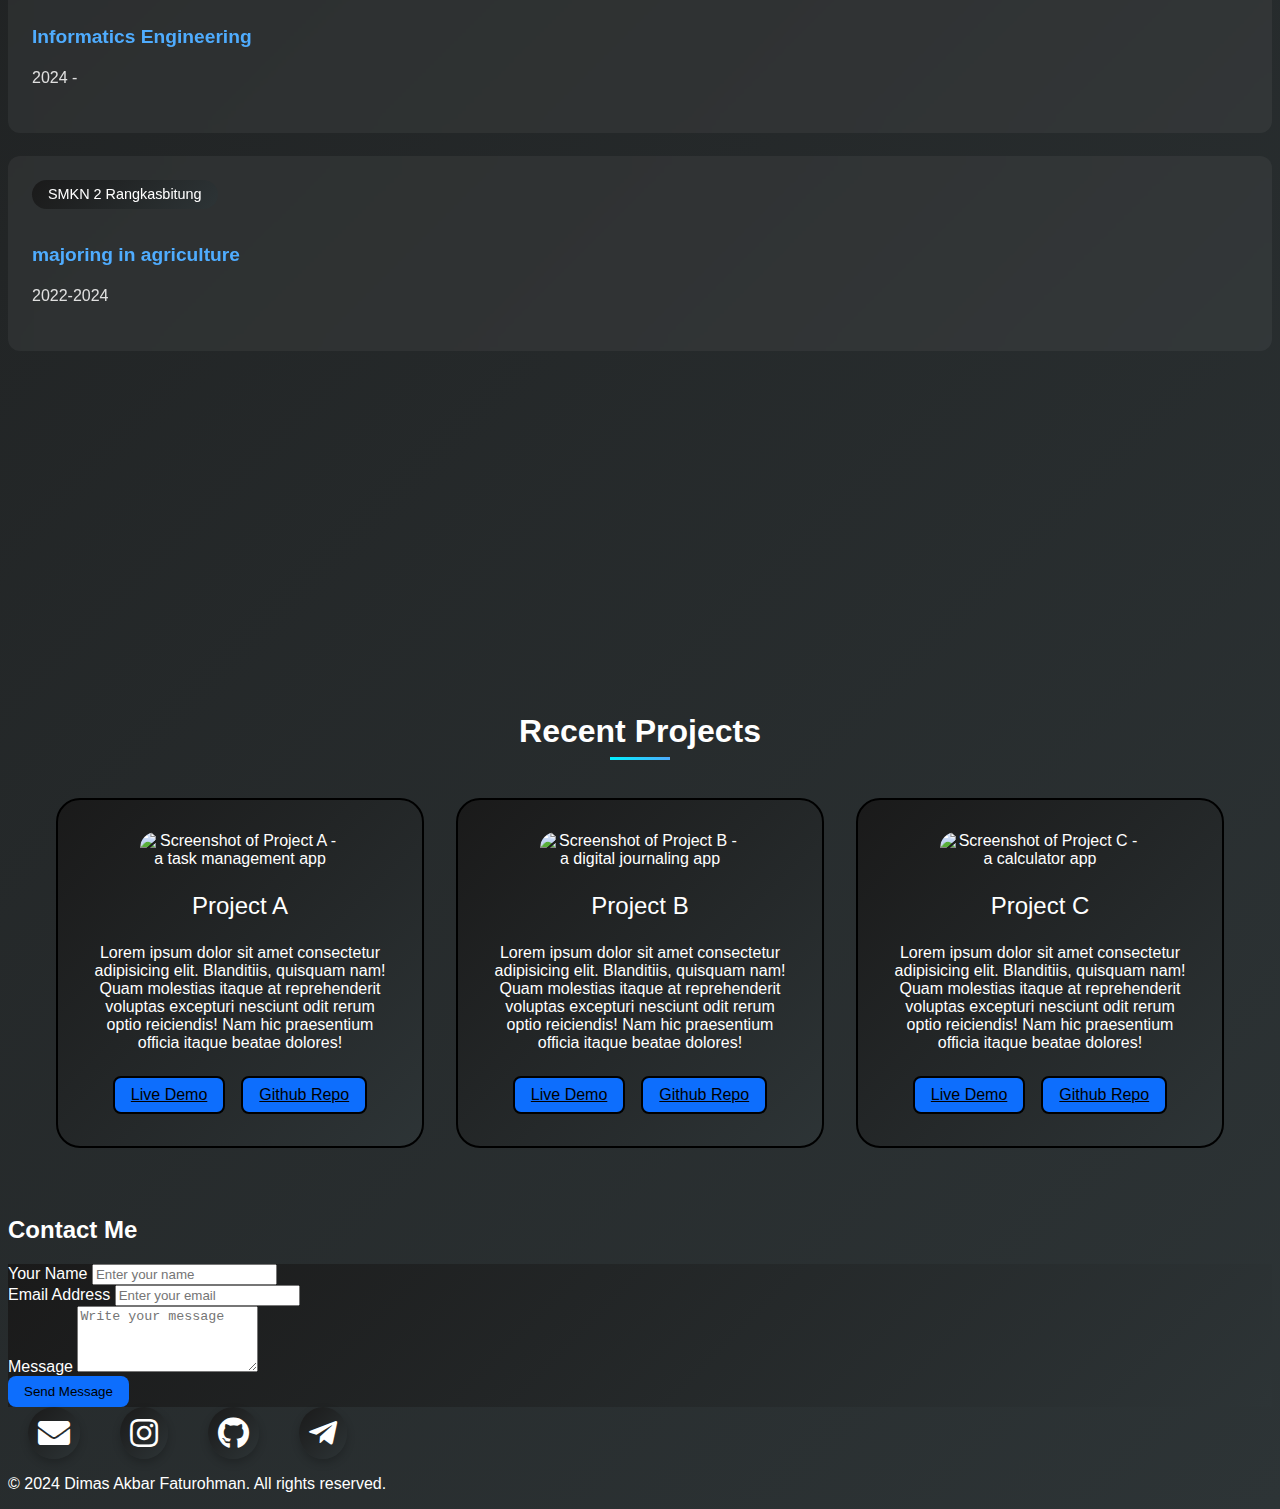
==== commit c8a5c2f9: "index.html" ====
--- a/index.html
+++ b/index.html
@@ -13,7 +13,7 @@
     </div>
     <nav><a class=nav-link href=#Home data-active=true>Home</a> <a class=nav-link href=#About>About</a> <a class=nav-link href=#education>Education</a> <a class=nav-link href=#projects>Projects</a> <a class=nav-link href=#Contact>Contact</a></nav>
 </div>
-<section class="text-center jumbotron" id=Home><img alt=dimas src="img/me (1)_11zon.jpg" height=200 width=200>
+<section class="text-center jumbotron" id=Home><img alt=dimas src="img/me (1)_11zon (1).jpg" height=200 width=200>
     <h1 class="display-4 fw-bold" style=padding:1rem>HI EVERYONE <span class=wave-emoji>👋</span></h1><span class="text-primary display-4 fw-bold">I'M DIMAS AKBAR</span> <span class="display-4 fw-bold text-animation text-light">FATUROHMAN</span>
     <p class=lead>Currently focused on mastering <span class=text-primary>web development &</span> system optimization</section>
 <div class="justify-content-center d-flex gap-2"><a class="btn btn-primary align-items-center btn-custom d-flex" href=cooming.html target=_blank><i class="fas fa-file-alt me-2"></i> Resume</a></div>
@@ -126,4 +126,4 @@
 <script defer src="https://cdn.jsdelivr.net/npm/bootstrap@5.0.2/dist/js/bootstrap.bundle.min.js" integrity="sha384-MrcW6ZMFYlzcLA8Nl+NtUVF0sA7MsXsP1UyJoMp4YLEuNSfAP+JcXn/tWtIaxVXM" crossorigin="anonymous"></script>
 </body>
 
-</html>+</html>
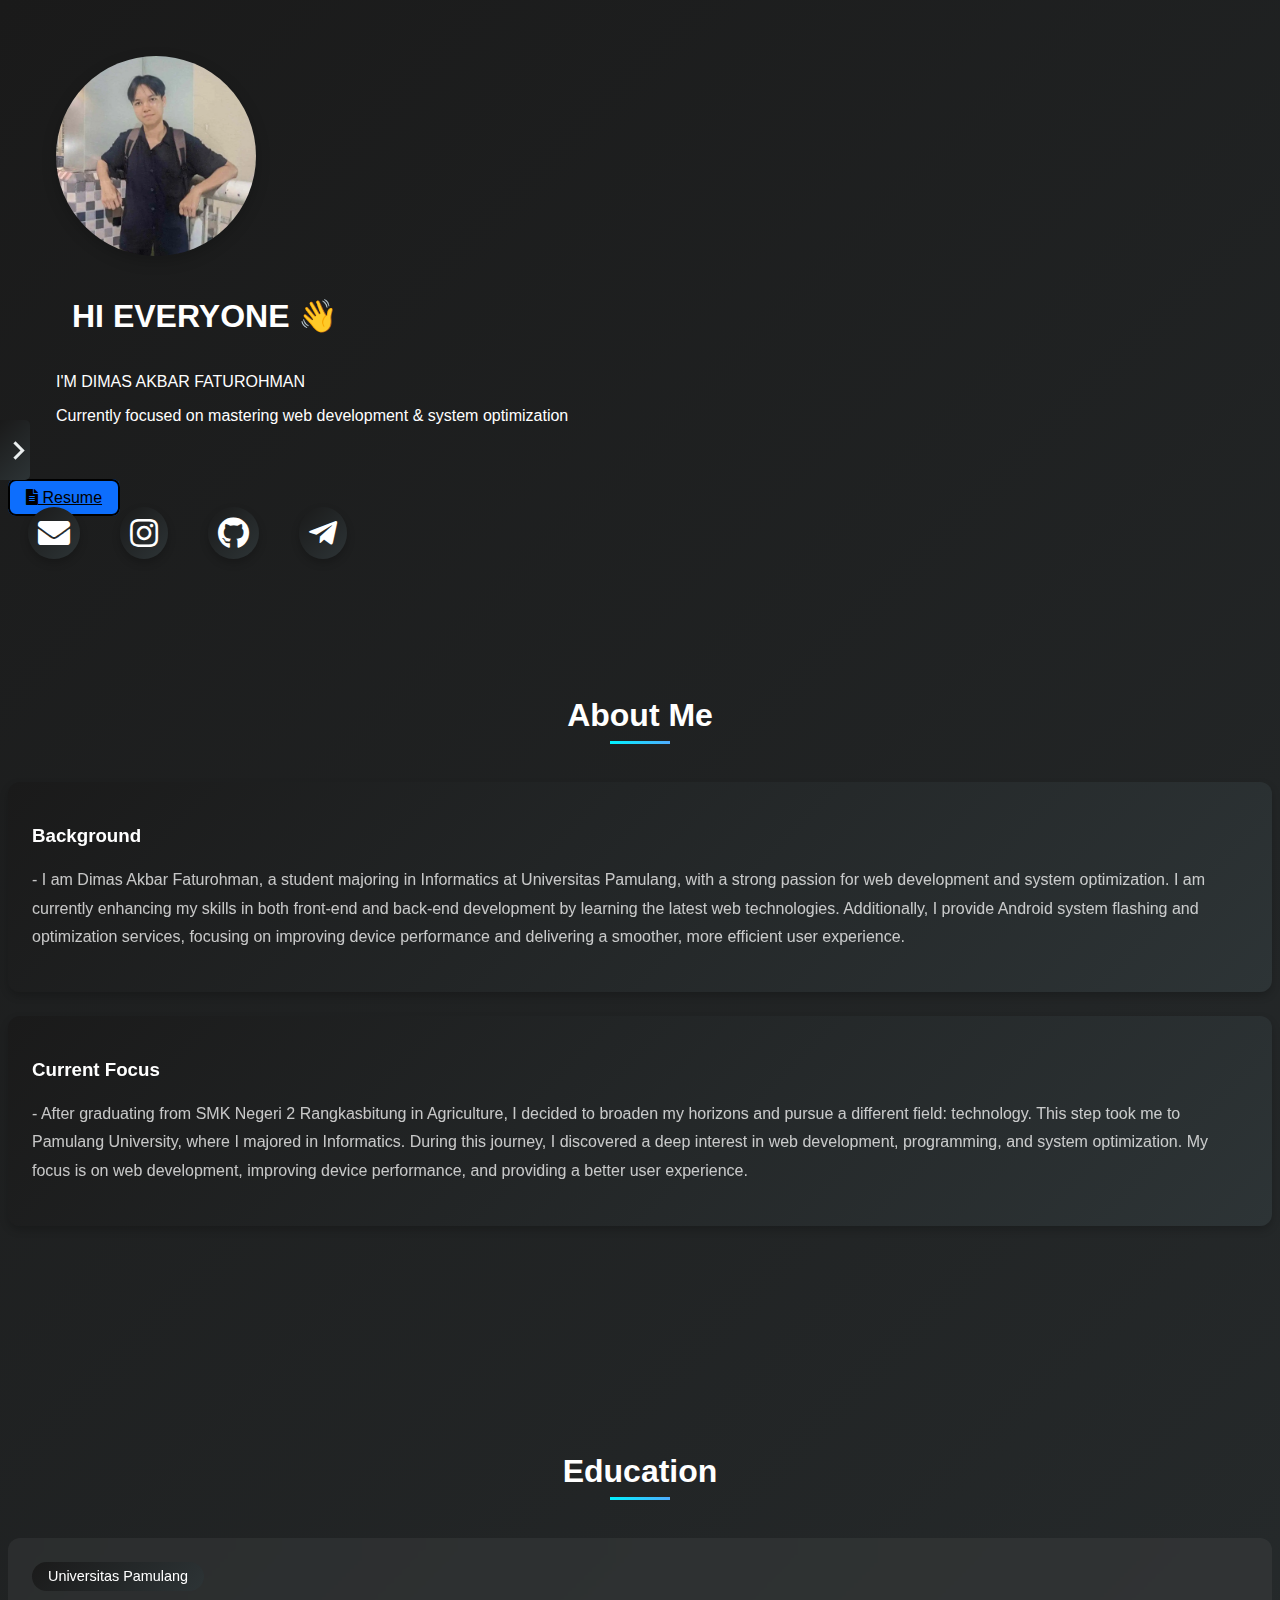
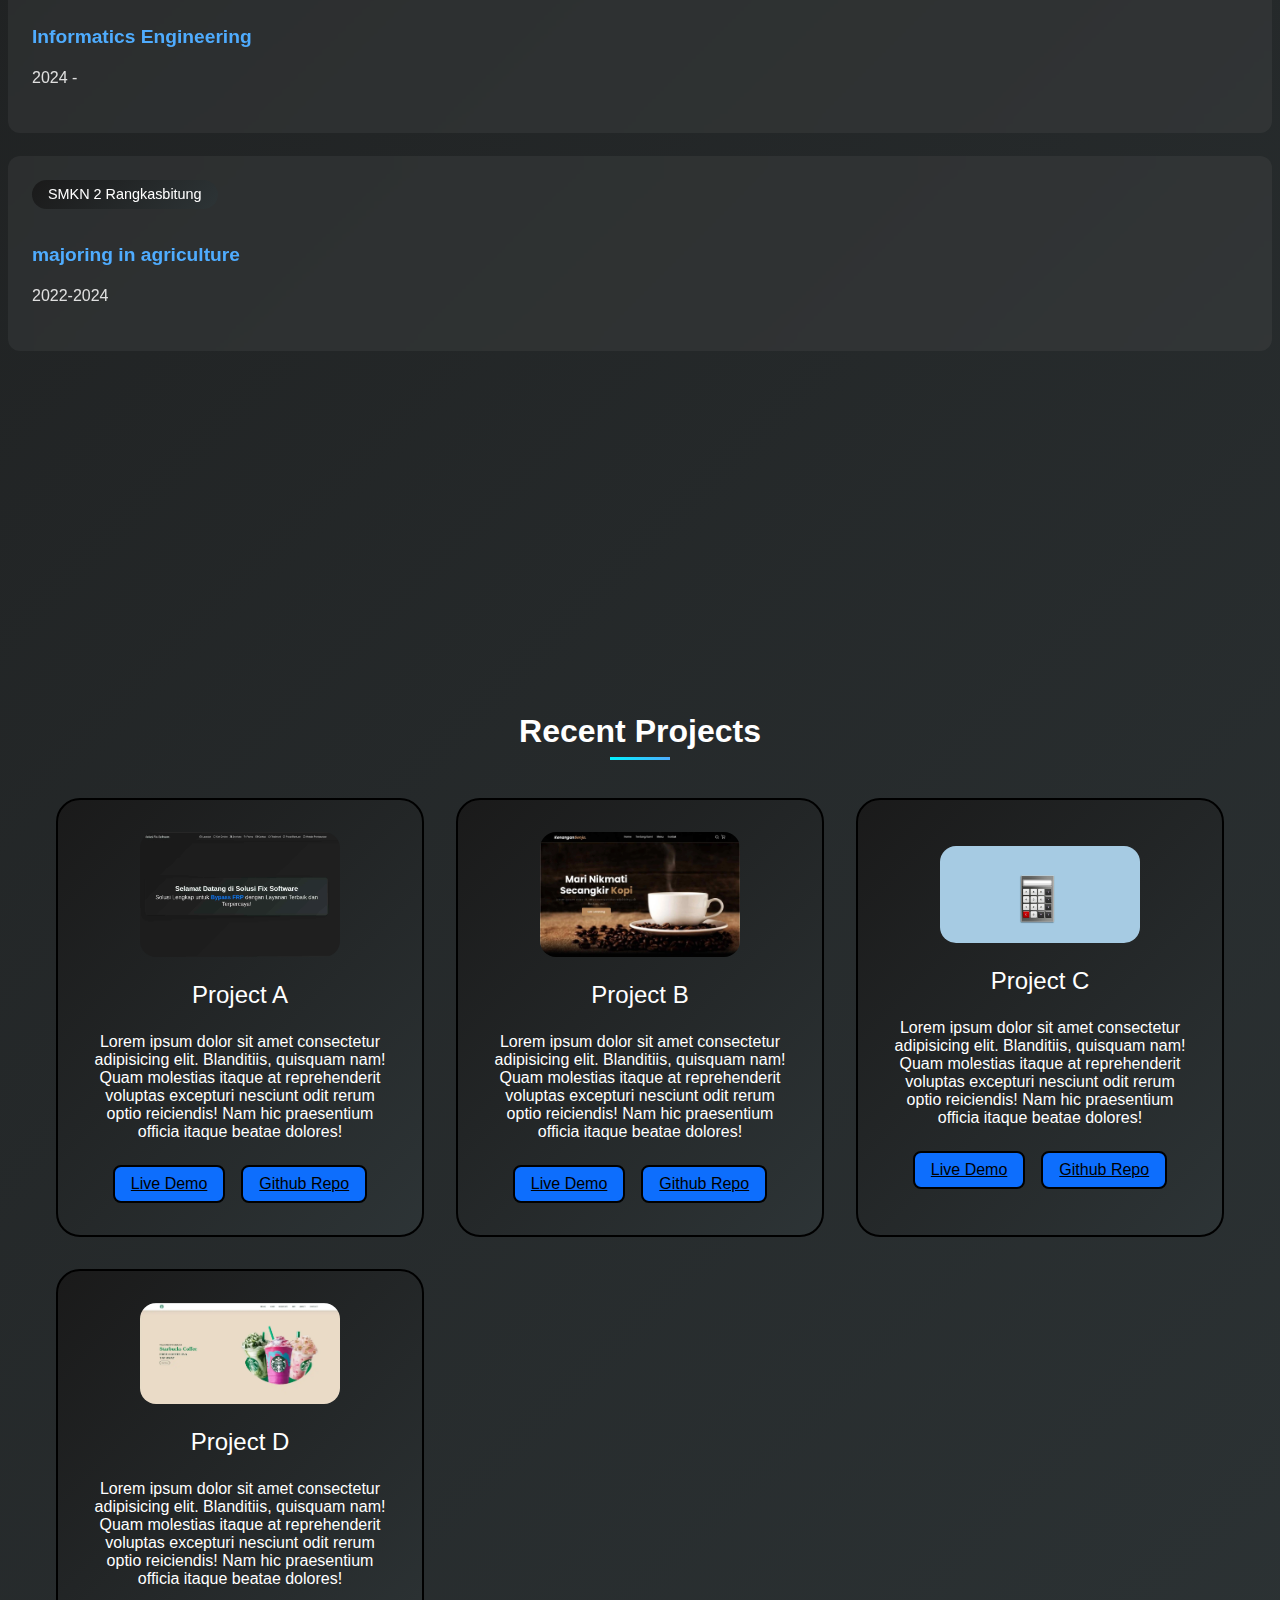
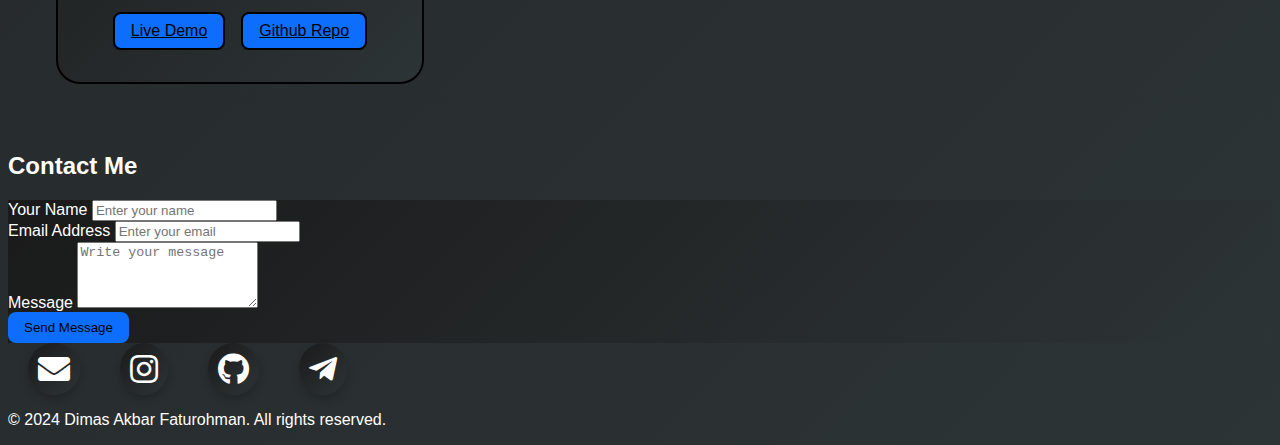
==== commit a3bd3789: "adding new projects and improving website performance" ====
--- a/index.html
+++ b/index.html
@@ -4,8 +4,12 @@
 <meta content="width=device-width,initial-scale=1" name=viewport>
 <link href=https://cdn.jsdelivr.net/npm/bootstrap@5.0.2/dist/css/bootstrap.min.css rel=stylesheet crossorigin=anonymous integrity=sha384-EVSTQN3/azprG1Anm3QDgpJLIm9Nao0Yz1ztcQTwFspd3yD65VohhpuuCOmLASjC>
 <link href=https://cdnjs.cloudflare.com/ajax/libs/font-awesome/5.15.4/css/all.min.css rel=stylesheet>
-<link href=css/style.css rel=stylesheet>
+</head>
+</body>
 <title>Portofolio</title>
+<style>
+    html {scroll-behavior: smooth }:root {--sidebar-width: 250px;--sidebar-bg: linear-gradient(135deg, #1a1a1a 0%, #2d3436 100%);--active-border: #0d6efd;--text-color: #ecf0f1 }body {background: linear-gradient(135deg, #1a1a1a 0%, #2d3436 100%);color: #fff;font-family: Arial, sans-serif;font-feature-settings: normal;cursor: pointer }.contact-options i {font-size: 2rem;margin: 0 10px;padding: 10px;border-radius: 50%;background: linear-gradient(135deg, #1a1a1a, #2d3436);color: #fff;transition: all 0.3s ease;box-shadow: 0 4px 8px rgb(0 0 0 / .2) }.contact-options i:hover {background: linear-gradient(135deg, #4facfe, #00f2fe);color: #1a1a1a;transform: scale(1.2);box-shadow: 0 6px 12px rgb(0 0 0 / .4) }.jumbotron {padding: 3rem }.wave-emoji {display: inline-block;animation: wave 1.5s ease-in-out infinite }@keyframes wave {0%, 100% {transform: rotate(0deg) }25% {transform: rotate(10deg) }50% {transform: rotate(0deg) }75% {transform: rotate(-10deg) }}.navbar {background: linear-gradient(135deg, #1a1a1a 0%, #2d3436 100%);box-shadow: 0 2px 10px rgb(0 0 0 / .1) }.nav-link:hover {color: #0d6efd !important }.navbar a:hover {transform: scale(.5) }.about-section {padding: 7rem 0 }.about-card {background: rgb(255 255 255 / .05);border-radius: 12px;padding: 1.5rem;margin-bottom: 1.5rem;transition: transform 0.3s ease, box-shadow 0.3s ease;backdrop-filter: blur(10px) }.about-card:hover {transform: translateY(-5px);box-shadow: 0 8px 20px rgb(0 0 0 / .2) }.about-text {font-size: 1rem;line-height: 1.8;color: #fff;opacity: .75 }.education-section {padding: 4rem 0 }.section-title {font-size: 2rem;font-weight: 600;margin-bottom: 3rem;position: relative;text-align: center }.section-title:after {content: "";position: absolute;bottom: -10px;left: 50%;transform: translateX(-50%);width: 60px;height: 3px;background: linear-gradient(to right, #00f2fe, #4facfe) }.education-card {background: rgb(255 255 255 / .05);border-radius: 12px;padding: 1.5rem;margin-bottom: 1.5rem;transition: transform 0.3s ease, box-shadow 0.3s ease;backdrop-filter: blur(10px) }.education-card:hover {transform: translateY(-5px);box-shadow: 0 8px 20px rgb(0 0 0 / .2) }.year {display: inline-block;padding: .4rem 1rem;background: linear-gradient(135deg, #1a1a1a 0%, #2d3436 100%);border-radius: 20px;font-size: .9rem;font-weight: 500;margin-bottom: 1rem }.education-card h3 {font-size: 1.2rem;color: #4facfe;margin-bottom: .5rem }.education-card h4 {font-size: 1rem;color: #e0e0e0;font-weight: 400 }.jumbotron img {border-radius: 50%;box-shadow: 0 5px 15px rgb(0 0 0 / .2);object-fit: cover }* {text-rendering: optimizeLegibility }.navbar, .education-card {will-change: transform }@media (max-width:768px) {.jumbotron {padding: 1rem }.section-title {font-size: 1.75rem }.education-card {margin: .75rem }}.shadow-card {box-shadow: 0 4px 8px rgb(0 0 0 / .2);transition: box-shadow 0.3s ease-in-out }.shadow-card:hover {box-shadow: 0 8px 16px rgb(0 0 0 / .3) }.gradient-background {background: linear-gradient(135deg, #1a1a1a 0%, #2d3436 100%);color: #fff }.position-relative {position: relative }.coming-soon-overlay {position: absolute;top: 0;left: 0;right: 0;bottom: 0;background: rgb(0 0 0 / .5);display: flex;align-items: center;justify-content: center;color: #fff;font-size: 1.5rem;font-weight: 700;opacity: .8 }.coming-soon-text {text-transform: uppercase }.projects {padding: 3rem;margin-top: 200px }.project-grid {display: grid;grid-template-columns: repeat(auto-fit, minmax(300px, 1fr));gap: 2rem;text-align: center }.projects-card {padding: 2rem;display: flex;flex-direction: column;align-items: center;justify-content: center;text-align: center;gap: 1.5rem;border: 2px solid #000;border-radius: 1.5rem;cursor: pointer;transition: transform 0.3s ease-in-out, background-color 0.3s ease-in-out;background: linear-gradient(135deg, #1a1a1a 0%, #2d3436 100%) }.projects-card:hover {background-color: #000;color: #fff;transform: translateY(-10px) scale(1.05) }.projects-card img {width: 80%;max-width: 200px;border-radius: 1rem }.projects-card h3 {font-size: 1.5rem;font-weight: 500;margin: 0 }.projects-card p {margin: 0;font-size: 1rem }.btn-group {display: flex;justify-content: center;gap: 1rem }.btn {padding: .5rem 1rem;border: 2px solid #000;border-radius: .5rem;background-color: #fff0;color: #000;background: #0d6efd;transition: background-color 0.3s ease-in-out, color 0.3s ease-in-out }.projects-card:hover .btn {border: 2px solid #fff;color: #fff }.projects-card:hover .btn:hover {border: 2px solid #fff;background-color: #fff;color: #333 }.contact-card {transition: transform 0.3s ease-in-out;background: linear-gradient(135deg, #1a1a1a 0%, #2d3436 100%) }.contact-card:hover {transform: scale(1.02) }.card-title {font-weight: 700;color: #fff }form .btn-primary {background-color: #0d6efd;border: none }form .btn-primary:hover {background-color: #084298 }.contact-options a {width: 40px;height: 40px;margin: 0 10px;transition: transform 0.3s ease;text-decoration: none }.contact-options a:hover {transform: scale(1.2) }.sidebar {position: fixed;top: 0;left: 0;height: 100%;width: var(--sidebar-width);background: var(--sidebar-bg);padding: 20px;transform: translateX(-100%);transition: transform 0.3s cubic-bezier(.4, 0, .2, 1);z-index: 1000;will-change: transform }.sidebar.active {transform: translateX(0) }.sidebar-header {color: var(--text-color);text-align: center;margin-bottom: 30px }.nav-link {display: block;padding: 15px;color: var(--text-color);text-decoration: none;border-radius: 5px;margin-bottom: 5px;transition: all 0.2s ease;border: 2px solid #fff0;will-change: transform, border-color }.nav-link:hover {transform: translateX(10px) }.nav-link[data-active="true"] {border-color: var(--active-border) }.toggle-arrow {position: fixed;top: 50%;left: 0;transform: translateY(-50%);width: 30px;height: 60px;background: var(--sidebar-bg);border: none;cursor: pointer;z-index: 1001;border-radius: 0 5px 5px 0;transition: left 0.3s cubic-bezier(.4, 0, .2, 1);will-change: left }.sidebar.active+.toggle-arrow {left: var(--sidebar-width) }.arrow {position: relative;width: 100%;height: 100%;display: flex;align-items: center;justify-content: center }.arrow::before {content: "";width: 10px;height: 10px;border-right: 3px solid var(--text-color);border-bottom: 3px solid var(--text-color);transform: rotate(-45deg);transition: transform 0.3s ease;will-change: transform }.toggle-arrow.active .arrow::before {transform: rotate(135deg) }.content {position: relative;margin-left: 0;padding: 20px;transition: margin-left 0.3s cubic-bezier(.4, 0, .2, 1);min-height: 100vh;background: #fff;z-index: 1;will-change: margin-left }.content.shifted {margin-left: var(--sidebar-width) }.section {min-height: 100vh;padding: 20px;display: none;opacity: 0;transition: opacity 0.3s ease }.section.active {display: block;opacity: 1 }.overlay {position: fixed;top: 0;left: 0;right: 0;bottom: 0;background: rgb(0 0 0 / .5);z-index: 999;opacity: 0;visibility: hidden;transition: opacity 0.3s ease, visibility 0.3s ease;will-change: opacity, visibility }.overlay.active {opacity: 1;visibility: visible }@media (max-width:768px) {.content.shifted {margin-left: 0 }.sidebar.active+.toggle-arrow {left: 0 }.sidebar {width: 100%;max-width: var(--sidebar-width) }}
+</style>
 <div class=overlay onclick=toggleSidebar()></div><button class=toggle-arrow onclick=toggleSidebar()><div class=arrow></div></button>
 <div class=sidebar>
     <div class=sidebar-header>
@@ -13,7 +17,7 @@
     </div>
     <nav><a class=nav-link href=#Home data-active=true>Home</a> <a class=nav-link href=#About>About</a> <a class=nav-link href=#education>Education</a> <a class=nav-link href=#projects>Projects</a> <a class=nav-link href=#Contact>Contact</a></nav>
 </div>
-<section class="text-center jumbotron" id=Home><img alt=dimas src="img/me (1)_11zon (1).jpg" height=200 width=200>
+<section class="text-center jumbotron" id=Home><img alt=dimas src="img/me (1)_11zon (1).webp" height=200 width=200>
     <h1 class="display-4 fw-bold" style=padding:1rem>HI EVERYONE <span class=wave-emoji>👋</span></h1><span class="text-primary display-4 fw-bold">I'M DIMAS AKBAR</span> <span class="display-4 fw-bold text-animation text-light">FATUROHMAN</span>
     <p class=lead>Currently focused on mastering <span class=text-primary>web development &</span> system optimization</section>
 <div class="justify-content-center d-flex gap-2"><a class="btn btn-primary align-items-center btn-custom d-flex" href=cooming.html target=_blank><i class="fas fa-file-alt me-2"></i> Resume</a></div>
@@ -77,26 +81,48 @@
         </div>
     </div>
 </section>
-<section class=projects id=projects>
-    <h2 class=section-title>Recent Projects</h2>
-    <div class=project-grid>
-        <div class=projects-card><img alt="Screenshot of Project A - a task management app"  src=img/project1_11zon.jpg>
+<section class="projects" id="projects">
+    <h2 class="section-title">Recent Projects</h2>
+    <div class="project-grid">
+        <div class="projects-card">
+            <img alt="Screenshot of Project A - a task management app" src="img/project1.webp" loading="lazy">
             <h3>Project A</h3>
-            <p>Lorem ipsum dolor sit amet consectetur adipisicing elit. Blanditiis, quisquam nam! Quam molestias itaque at reprehenderit voluptas excepturi nesciunt odit rerum optio reiciendis! Nam hic praesentium officia itaque beatae dolores!
-                <div class=btn-group><a class=btn href=https://tech-fix-software.vercel.app/ target=_blank rel="noopener noreferrer">Live Demo</a> <a class=btn href=https://github.com/DimasAkbarF/techFixSoftware target=_blank rel="noopener noreferrer">Github Repo</a></div>
+            <p>Lorem ipsum dolor sit amet consectetur adipisicing elit. Blanditiis, quisquam nam! Quam molestias itaque at reprehenderit voluptas excepturi nesciunt odit rerum optio reiciendis! Nam hic praesentium officia itaque beatae dolores!</p>
+            <div class="btn-group">
+                <a class="btn" href="https://tech-fix-software.vercel.app/" target="_blank" rel="noopener noreferrer">Live Demo</a>
+                <a class="btn" href="https://github.com/DimasAkbarF/techFixSoftware" target="_blank" rel="noopener noreferrer">Github Repo</a>
+            </div>
         </div>
-        <div class=projects-card><img alt="Screenshot of Project B - a digital journaling app"  src=img/project2_11zon.jpg>
+        <div class="projects-card">
+            <img alt="Screenshot of Project B - a digital journaling app" src="img/project2.webp" loading="lazy">
             <h3>Project B</h3>
-            <p>Lorem ipsum dolor sit amet consectetur adipisicing elit. Blanditiis, quisquam nam! Quam molestias itaque at reprehenderit voluptas excepturi nesciunt odit rerum optio reiciendis! Nam hic praesentium officia itaque beatae dolores!
-                <div class=btn-group><a class=btn href=https://kenangan-senja-three.vercel.app/ target=_blank rel="noopener noreferrer">Live Demo</a> <a class=btn href=https://github.com/DimasAkbarF/kenangan-senja target=_blank rel="noopener noreferrer">Github Repo</a></div>
+            <p>Lorem ipsum dolor sit amet consectetur adipisicing elit. Blanditiis, quisquam nam! Quam molestias itaque at reprehenderit voluptas excepturi nesciunt odit rerum optio reiciendis! Nam hic praesentium officia itaque beatae dolores!</p>
+            <div class="btn-group">
+                <a class="btn" href="https://kenangan-senja-three.vercel.app/" target="_blank" rel="noopener noreferrer">Live Demo</a>
+                <a class="btn" href="https://github.com/DimasAkbarF/kenangan-senja" target="_blank" rel="noopener noreferrer">Github Repo</a>
+            </div>
         </div>
-        <div class=projects-card><img alt="Screenshot of Project C - a calculator app"  src=img/project3.png>
+        <div class="projects-card">
+            <img alt="Screenshot of Project C - a calculator app" src="img/project3.webp" loading="lazy">
             <h3>Project C</h3>
-            <p>Lorem ipsum dolor sit amet consectetur adipisicing elit. Blanditiis, quisquam nam! Quam molestias itaque at reprehenderit voluptas excepturi nesciunt odit rerum optio reiciendis! Nam hic praesentium officia itaque beatae dolores!
-                <div class=btn-group><a class=btn href=https://dimasakbarf.github.io/kalkulator/ target=_blank rel="noopener noreferrer">Live Demo</a> <a class=btn href=https://github.com/DimasAkbarF/kalkulator target=_blank rel="noopener noreferrer">Github Repo</a></div>
+            <p>Lorem ipsum dolor sit amet consectetur adipisicing elit. Blanditiis, quisquam nam! Quam molestias itaque at reprehenderit voluptas excepturi nesciunt odit rerum optio reiciendis! Nam hic praesentium officia itaque beatae dolores!</p>
+            <div class="btn-group">
+                <a class="btn" href="https://dimasakbarf.github.io/kalkulator/" target="_blank" rel="noopener noreferrer">Live Demo</a>
+                <a class="btn" href="https://github.com/DimasAkbarF/kalkulator" target="_blank" rel="noopener noreferrer">Github Repo</a>
+            </div>
+        </div>
+        <div class="projects-card">
+            <img alt="Screenshot of Project D - a calculator app" src="img/project4.webp" loading="lazy">
+            <h3>Project D</h3>
+            <p>Lorem ipsum dolor sit amet consectetur adipisicing elit. Blanditiis, quisquam nam! Quam molestias itaque at reprehenderit voluptas excepturi nesciunt odit rerum optio reiciendis! Nam hic praesentium officia itaque beatae dolores!</p>
+            <div class="btn-group">
+                <a class="btn" href="https://dimasakbarf.github.io/Starbuck-web/" target="_blank" rel="noopener noreferrer">Live Demo</a>
+                <a class="btn" href="https://github.com/DimasAkbarF/Starbuck-web" target="_blank" rel="noopener noreferrer">Github Repo</a>
+            </div>
         </div>
     </div>
 </section>
+
 <h2 class="text-center fw-bold">Contact Me</h2>
 <div class="container my-5" id=Contact>
     <div class="justify-content-center row">
@@ -121,7 +147,47 @@
 </div>
 <footer class="text-center fs-5opacity-75 p-3 text-light">
     <p>© 2024 Dimas Akbar Faturohman. All rights reserved.</footer>
-<script src="js/script.js">
+<script>
+    function toggleSidebar() {
+  const e = document.querySelector(".sidebar"),
+    t = document.querySelector(".toggle-arrow"),
+    c = document.querySelector(".content"),
+    a = document.querySelector(".overlay");
+  e.classList.toggle("active"),
+    t.classList.toggle("active"),
+    c.classList.toggle("shifted"),
+    a.classList.toggle("active");
+}
+function setInitialState() {
+  const e = window.location.hash || "#home",
+    t = document.querySelector(`a[href="${e}"]`),
+    c = document.querySelector(e);
+  document.querySelectorAll(".nav-link").forEach((e) => {
+    e.setAttribute("data-active", "false");
+  }),
+    document.querySelectorAll(".section").forEach((e) => {
+      e.classList.remove("active");
+    }),
+    t &&
+      c &&
+      (t.setAttribute("data-active", "true"), c.classList.add("active"));
+}
+document.querySelectorAll(".nav-link").forEach((e) => {
+  e.addEventListener("click", (e) => {
+    document.querySelectorAll(".nav-link").forEach((e) => {
+      e.setAttribute("data-active", "false");
+    }),
+      document.querySelectorAll(".section").forEach((e) => {
+        e.classList.remove("active");
+      }),
+      e.target.setAttribute("data-active", "true");
+    const t = document.querySelector(e.target.getAttribute("href"));
+    t && t.classList.add("active"), window.innerWidth <= 768 && toggleSidebar();
+  });
+}),
+  setInitialState(),
+  window.addEventListener("hashchange", setInitialState);
+
 </script>
 <script defer src="https://cdn.jsdelivr.net/npm/bootstrap@5.0.2/dist/js/bootstrap.bundle.min.js" integrity="sha384-MrcW6ZMFYlzcLA8Nl+NtUVF0sA7MsXsP1UyJoMp4YLEuNSfAP+JcXn/tWtIaxVXM" crossorigin="anonymous"></script>
 </body>
